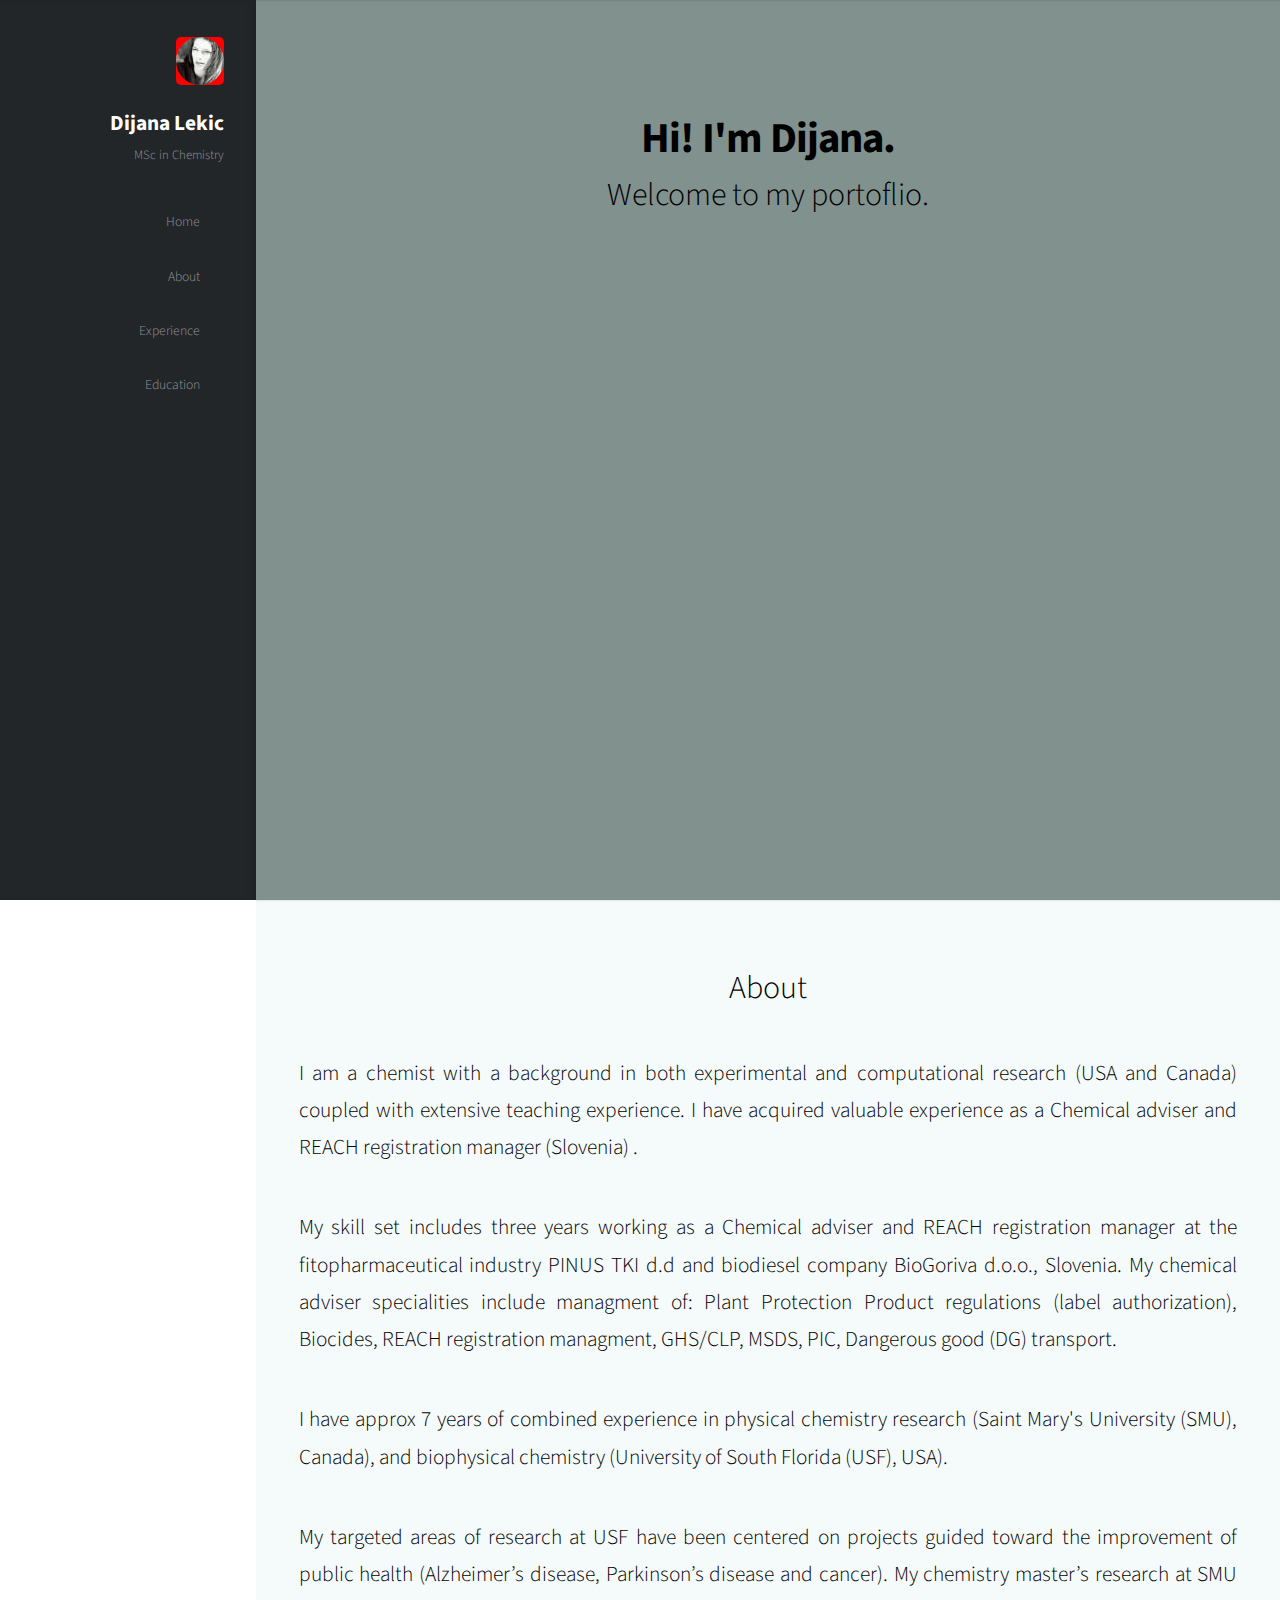
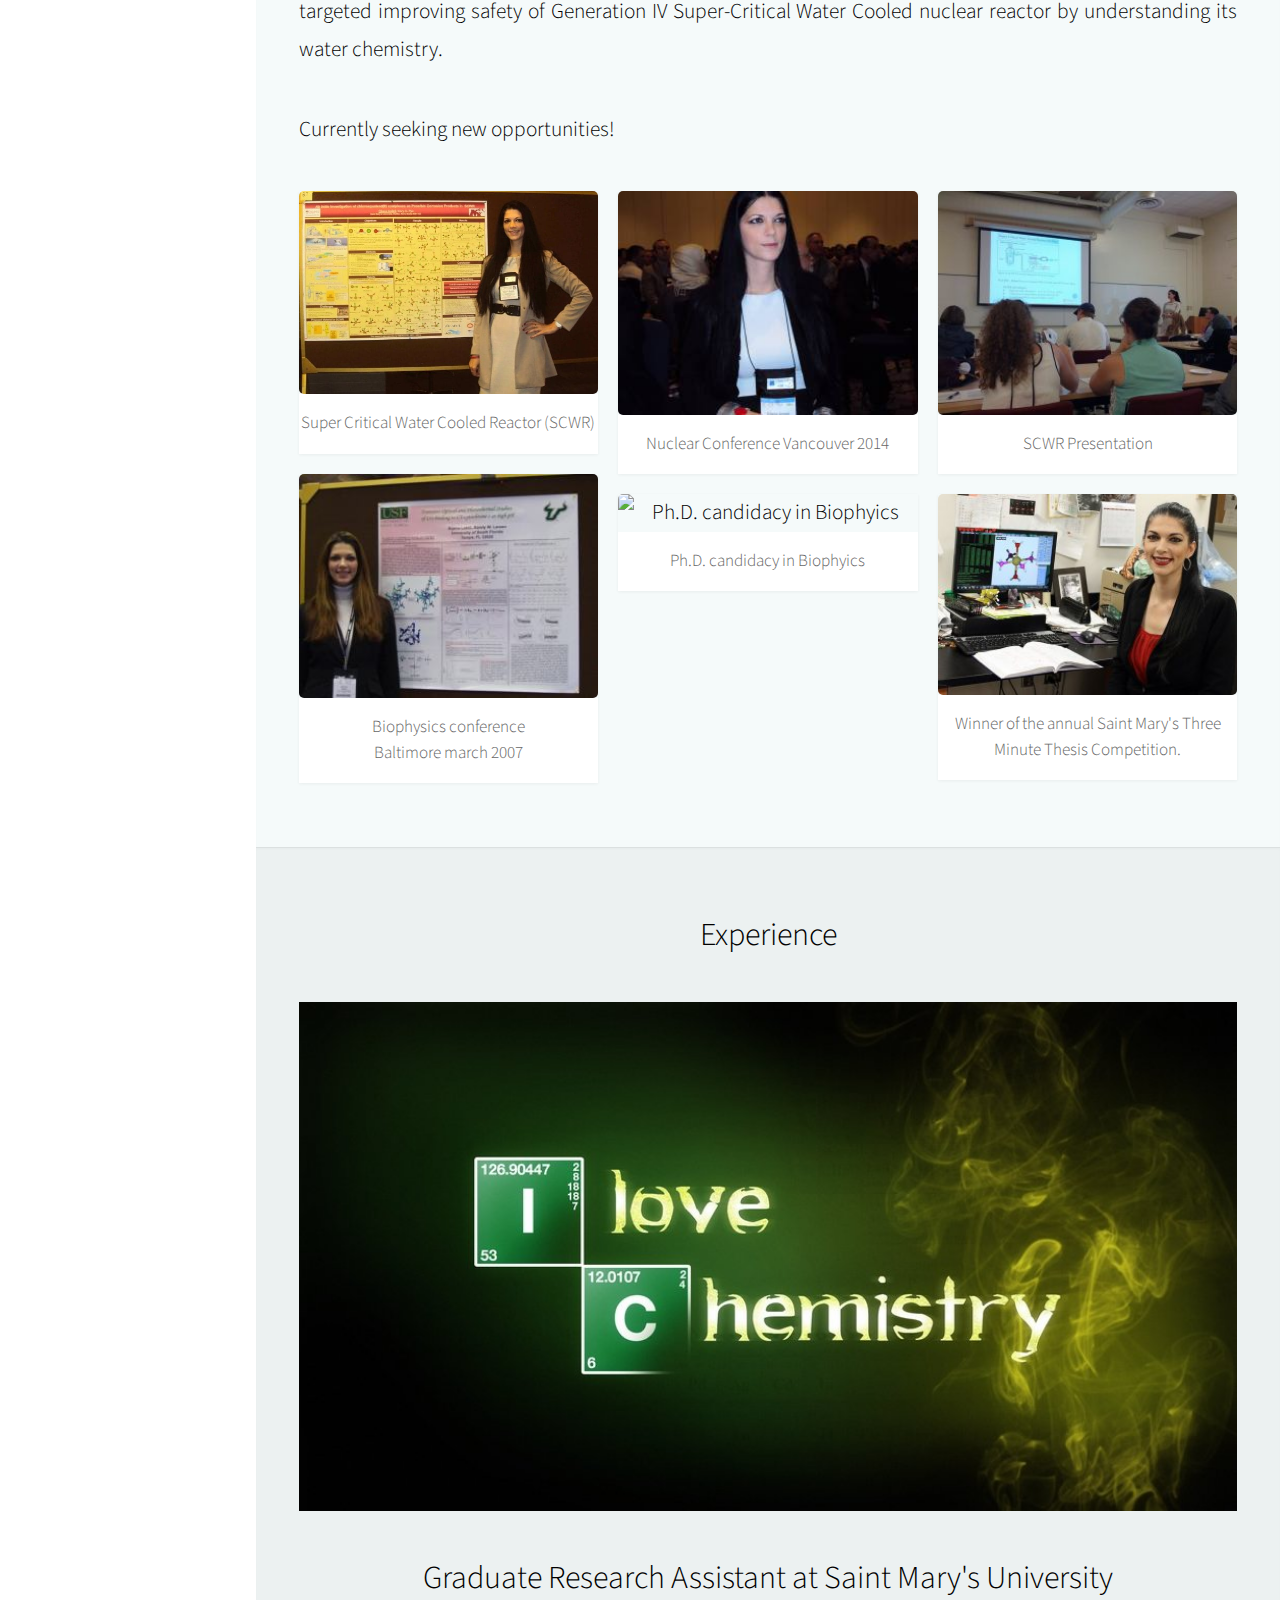
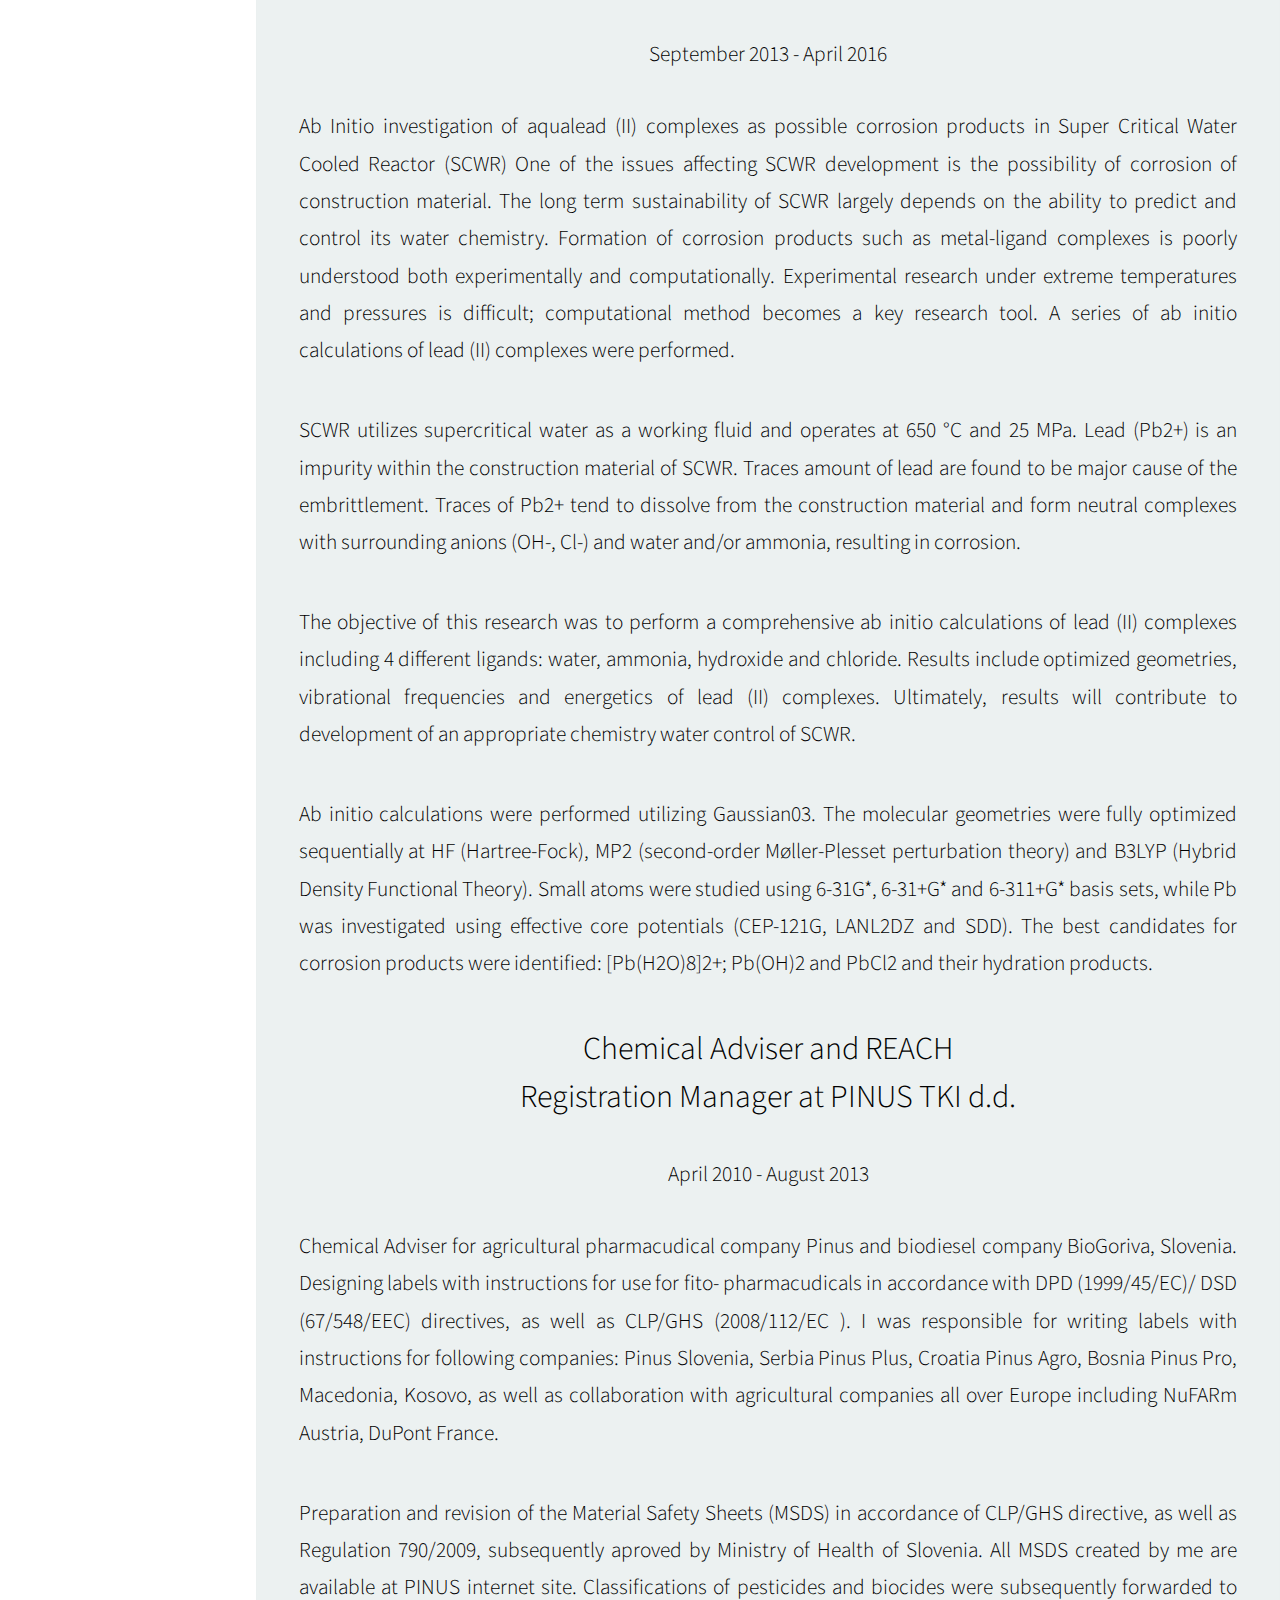
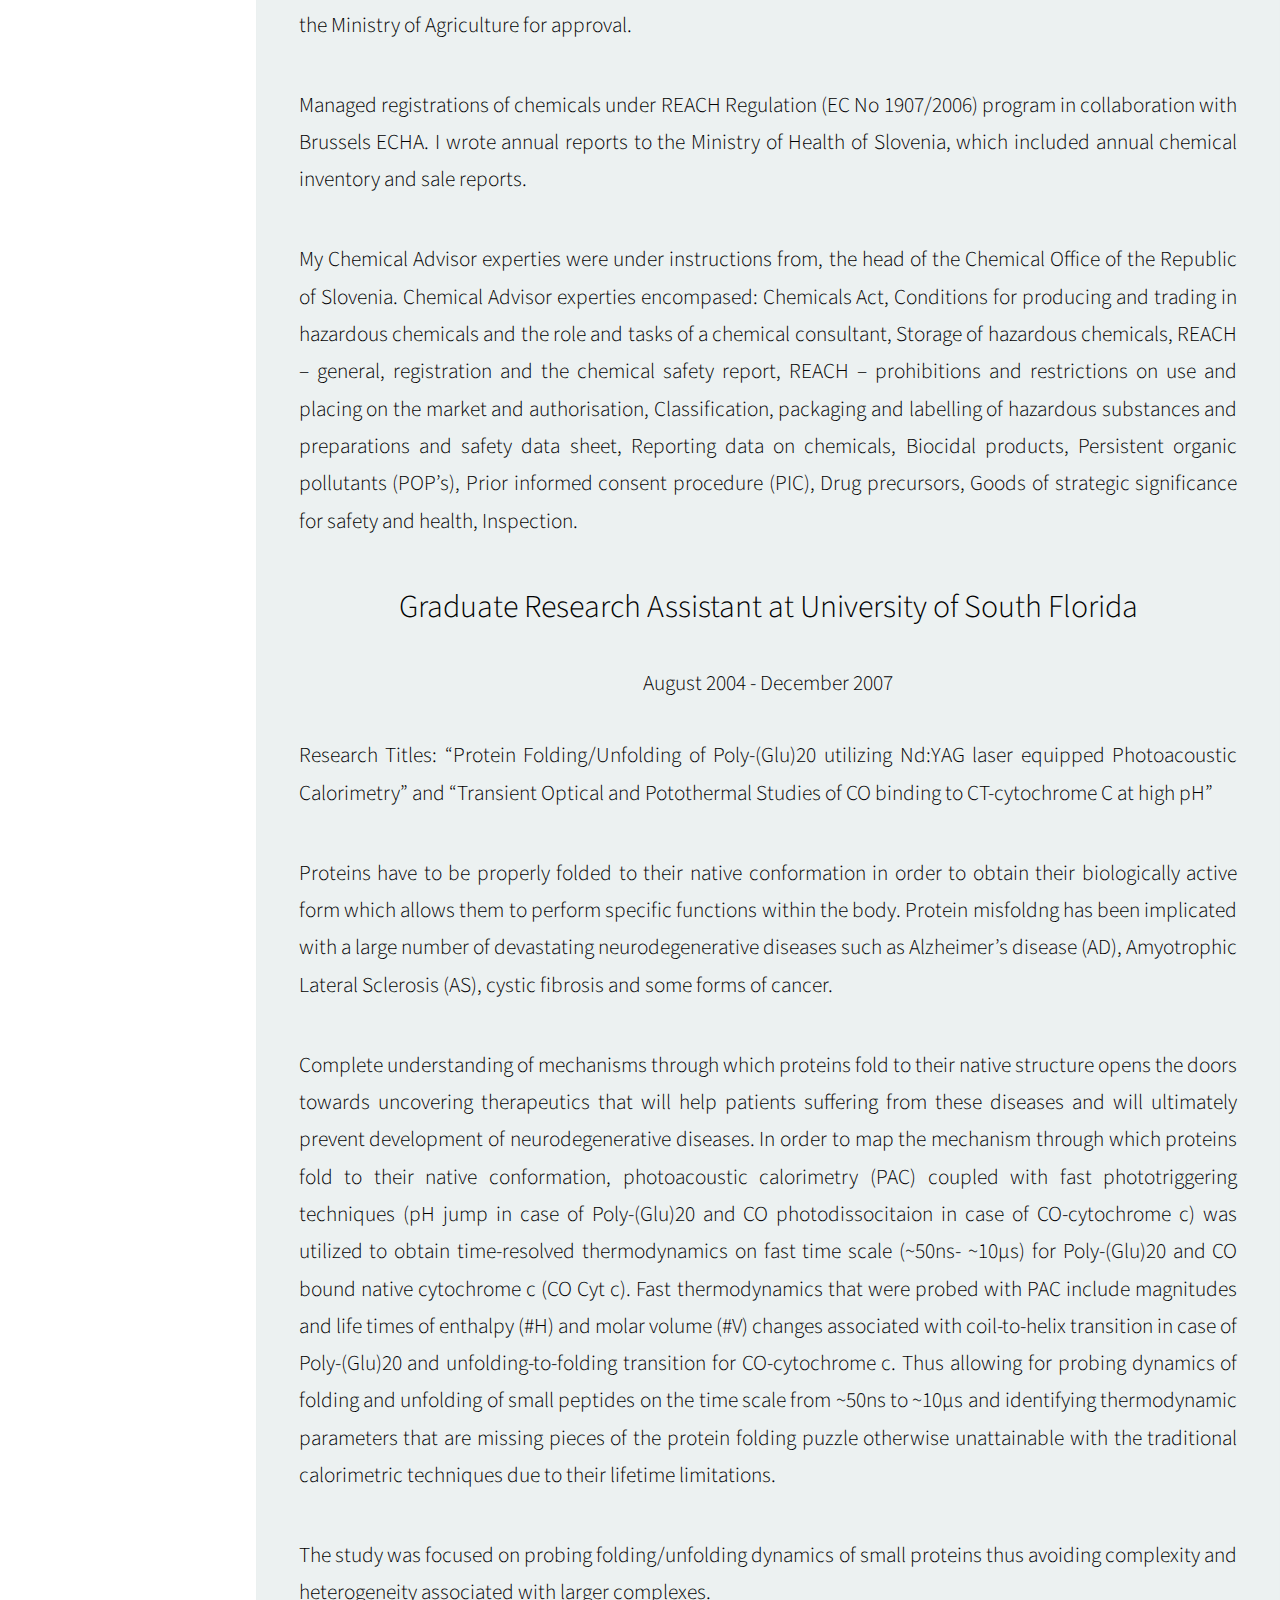
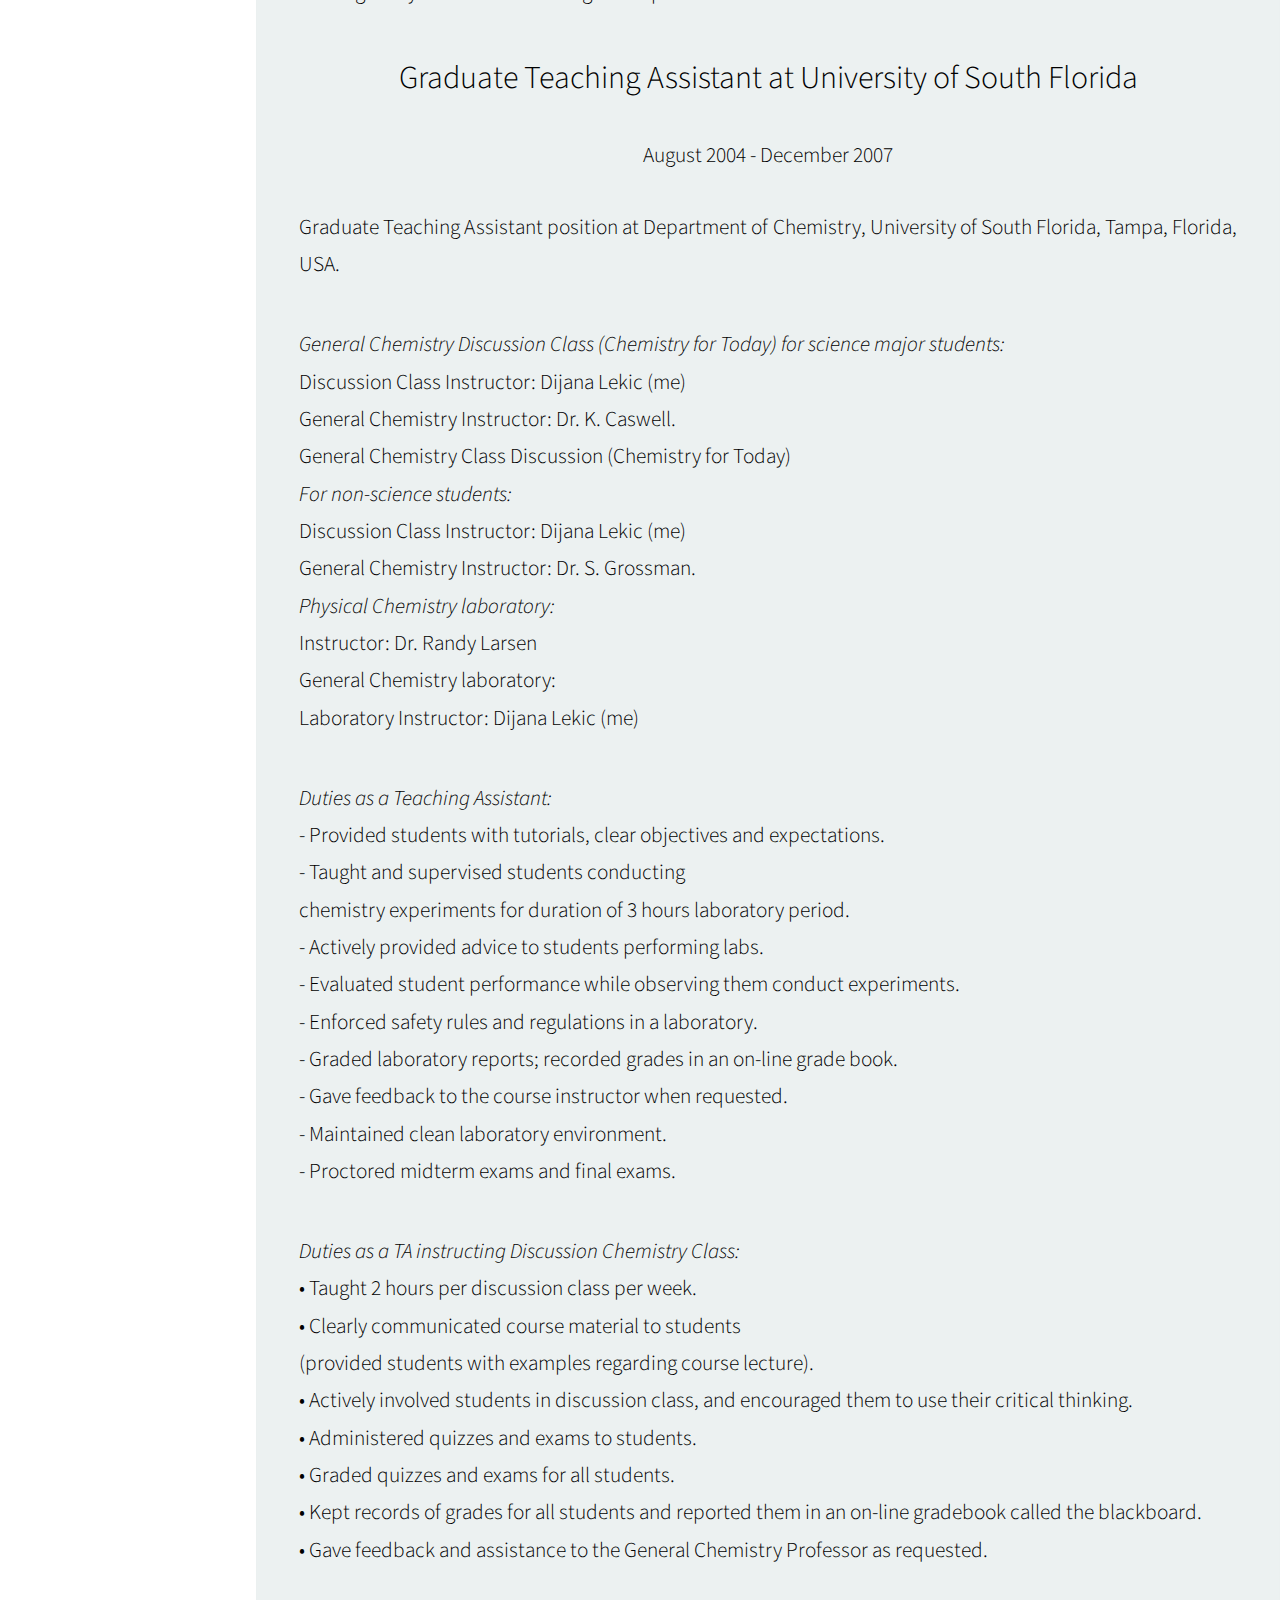
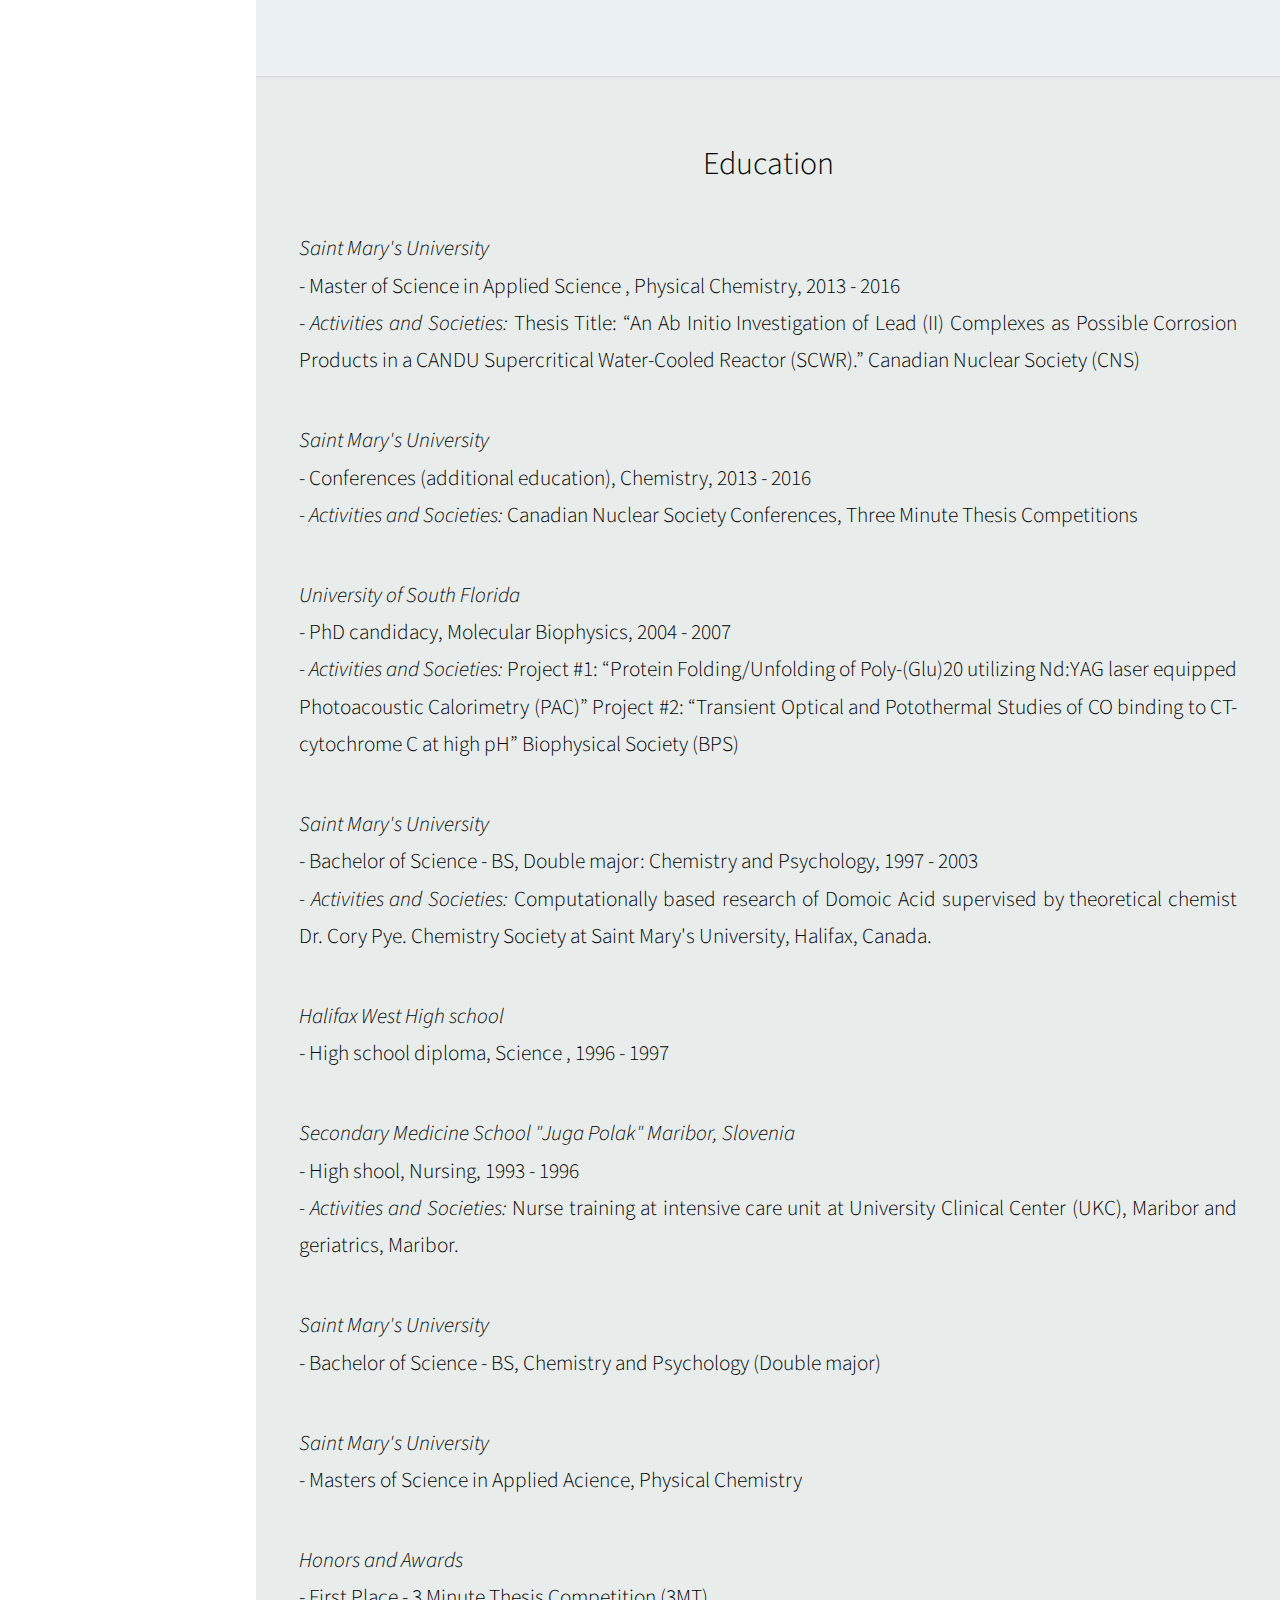
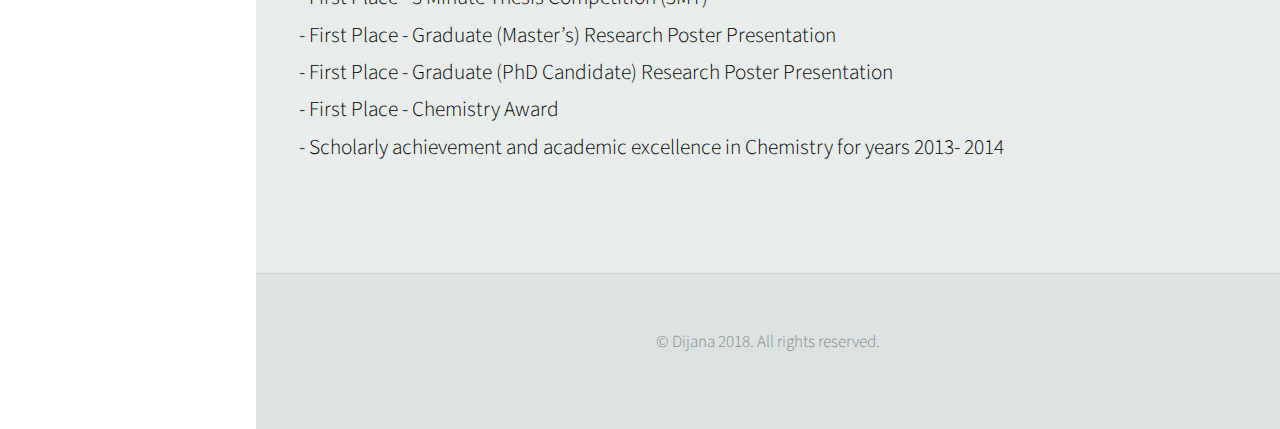
==== index.html @ abf65f3e "Add hreflang" ====
<!DOCTYPE HTML>
<html lang="en">
	<head>
		<title>Dijana</title>
		<meta charset="utf-8" />
		<meta name="description" content="Chemist portoflio">
		<meta name="Dijana Lekic Anzelj, chemist, hemija, Slovenia, Canada, Florida, Saint Mary's University, University of South Florida" content="Chemistry, science">
		<meta name="author" content="Dijana Lekic Anzelj">
		<meta name="viewport" content="width=device-width, initial-scale=1" />
		<link rel="alternate" href="https://dijana.science/" hreflang="en-us" />
		<link rel="icon" href="favicon.png" type="image/x-icon"/>
		<link rel="stylesheet" href="assets/css/main.css"/>
		<script async type="text/javascript">
							document.addEventListener("contextmenu", function(e){
				e.preventDefault();
					}, false);
			</script>
	</head>
	<body>

			<div id="header">

				<div class="top">

						<div id="logo">
							<span class="image avatar48"><img src="images/avatar.jpg" style="border-radius:50%;" alt="Dijana Lekic"/></span>
							<h2 id="title" style="color: #fff; font-weight: bold;">Dijana Lekic</h2>
							<p>MSc in Chemistry</p>
						</div>

						<nav id="nav">
							<ul>
								<li><a href="#home" id="top-link" class="skel-layers-ignoreHref"><span class="icon fa-home">Home</span></a></li>
								<li><a href="#about" id="portfolio-link" class="skel-layers-ignoreHref"><span class="icon fa-th">About</span></a></li>
								<li><a href="#experience" id="experience-link" class="skel-layers-ignoreHref"><span class="icon fa-user">Experience</span></a></li>
								<li><a href="#education" id="education-link" class="skel-layers-ignoreHref"><span class="icon fa-graduation-cap">Education</span></a></li>
							</ul>
						</nav>

				</div>

				<div class="bottom">
						<ul class="icons">
							<li><a target="_blank" href="https://si.linkedin.com/in/dijana-anželj-msc-695a5889" class="icon fa-linkedin"><span class="label">LinkedIn</span></a></li>
							<li><a href="mailto:dijana.anzelj@gmail.com" class="icon fa-envelope"><span class="label">Email</span></a></li>
						</ul>

				</div>

			</div>

		<!-- Main -->
			<div id="main">

				<!-- Intro -->
					<section id="home" class="one dark cover">
						<div class="container">

							<header>
								<h1 class="alt">Hi! I'm Dijana.</h1>
									<h3 class="alt">Welcome to my portoflio.</h3>
							</header>
						</div>
					</section>
				<!-- Portfolio -->
					<section id="about" class="two">
						<div class="container">

							<header>
								<h3 class="alt black">About</h3>
							</header>

								<p class="justified">I am a chemist with a background in both experimental and computational research (USA and Canada) coupled
								 with extensive teaching experience. I have acquired valuable experience as a Chemical adviser and REACH
								 registration manager (Slovenia) .</p>
								 <p class="justified">My skill set includes three years working as a Chemical adviser and REACH registration manager at the fitopharmaceutical
								industry PINUS TKI d.d and biodiesel company BioGoriva d.o.o., Slovenia. My chemical
								 adviser specialities include managment of: Plant Protection Product regulations (label authorization), Biocides,
								 REACH registration managment, GHS/CLP, MSDS, PIC, Dangerous good (DG) transport.
								</p>
								<p class="justified">I have approx 7 years of combined experience in physical chemistry research (Saint Mary's University (SMU),
								 Canada), and biophysical chemistry (University of South Florida (USF), USA). </p>
								 <p class="justified">My targeted areas of research at USF have been centered on projects guided toward the improvement of public
								 health (Alzheimer’s disease, Parkinson’s disease and cancer). My chemistry master’s research at SMU targeted
								 improving safety of Generation IV Super-Critical Water Cooled nuclear reactor by understanding its water
								 chemistry.</p>
								 <p class="justified">Currently seeking new opportunities!</p>

							<div class="row">
								<div class="4u 12u$(mobile)">
									<article class="item">
											<img class="image fit" src="images/pic02.jpg" alt="Super Critical Water Cooled Reactor (SCWR)"/>
										<header>
											<h3>Super Critical Water Cooled Reactor (SCWR)</h3>
										</header>
									</article>
									<article class="item">
										<img class="image fit" src="images/pic03.jpg" alt="Biophysics conference Baltimore march 2007"/>
										<header>
											<h3>Biophysics conference <br> Baltimore march 2007</h3>
										</header>
									</article>
								</div>
								<div class="4u 12u$(mobile)">
									<article class="item">
										<img class="image fit" src="images/pic04.jpg" alt="Nuclear Conference Vancouver 2014"/>
										<header>
											<h3>Nuclear Conference Vancouver 2014</h3>
										</header>
									</article>
									<article class="item">
										<img class="image fit" src="images/pic05.jpg" alt="Ph.D. candidacy in Biophyics"/>
										<header>
											<h3>Ph.D. candidacy in Biophyics</h3>
										</header>
									</article>
								</div>
								<div class="4u$ 12u$(mobile)">
									<article class="item">
										<img class="image fit" src="images/pic06.jpg" alt="SCWR Presentation"/>
										<header>
											<h3>SCWR Presentation</h3>
										</header>
									</article>
									<article class="item">
										<img class="image fit" src="images/pic07.jpg" alt="Winner of the annual Saint Mary's Three Minute Thesis Competition."/>
										<header>
											<h3>Winner of the annual Saint Mary's Three Minute Thesis Competition.</h3>
										</header>
									</article>
								</div>
							</div>

						</div>
					</section>

				<!-- About Me -->
					<section id="experience" class="three">
						<div class="container">

							<header>
								<h3 class="alt black">Experience</h3>
							</header>

							<a href="#" class="image featured"><img src="images/pic08.jpg" alt="Dijana loves chemistry"/></a>

							<h3 class="black">Graduate Research Assistant at Saint Mary's University</h3>
							<br><h4 class="black">September 2013 - April 2016 </h4><br>
							<p class="justified">Ab Initio investigation of aqualead (II) complexes as possible corrosion products in Super Critical Water
								 Cooled Reactor (SCWR)
								 One of the issues affecting SCWR development is the possibility of corrosion of construction material.
								 The long term sustainability of SCWR largely depends on the ability to predict and control its water
								 chemistry. Formation of corrosion products such as metal-ligand complexes is poorly understood both
								 experimentally and computationally. Experimental research under extreme temperatures and pressures is
								 difficult; computational method becomes a key research tool. A series of ab initio calculations of lead (II)
								 complexes were performed.</p>
							 <p class="justified">SCWR utilizes supercritical water as a working fluid and operates at 650 °C and 25 MPa. Lead (Pb2+) is
								 an impurity within the construction material of SCWR. Traces amount of lead are found to be major cause
								 of the embrittlement. Traces of Pb2+ tend to dissolve from the construction material and form neutral
								 complexes with surrounding anions (OH-, Cl-) and water and/or ammonia, resulting in corrosion. </p>
							 <p class="justified">The objective of this research was to perform a comprehensive ab initio calculations of lead (II) complexes
								 including 4 different ligands: water, ammonia, hydroxide and chloride. Results include optimized
								 geometries, vibrational frequencies and energetics of lead (II) complexes. Ultimately, results will contribute
								 to development of an appropriate chemistry water control of SCWR.
							</p>
							 <p class="justified">Ab initio calculations were performed utilizing Gaussian03. The molecular geometries were fully optimized
								 sequentially at HF (Hartree-Fock), MP2 (second-order Møller-Plesset perturbation theory) and B3LYP
								 (Hybrid Density Functional Theory). Small atoms were studied using 6-31G*, 6-31+G* and 6-311+G* basis
								 sets, while Pb was investigated using effective core potentials (CEP-121G, LANL2DZ and SDD).
									The best candidates for corrosion products were identified: [Pb(H2O)8]2+; Pb(OH)2 and PbCl2 and their
								 hydration products.
						 		</p>

							 <h3 class="black">Chemical Adviser and REACH <br>Registration Manager at PINUS TKI d.d.</h3>
 									<br><h4 class="black">April 2010 - August 2013</h4><br>
								<p class="justified">Chemical Adviser for agricultural pharmacudical company Pinus and biodiesel company BioGoriva,
								 Slovenia. Designing labels with instructions for use for fito- pharmacudicals in accordance with DPD (1999/45/EC)/
								 DSD (67/548/EEC) directives, as well as CLP/GHS (2008/112/EC ).
								 I was responsible for writing labels with instructions for following companies: Pinus Slovenia, Serbia Pinus
								 Plus, Croatia Pinus Agro, Bosnia Pinus Pro, Macedonia, Kosovo, as well as collaboration with agricultural
								 companies all over Europe including NuFARm Austria, DuPont France.</p>
								 <p class="justified">Preparation and revision of the Material Safety Sheets (MSDS) in accordance of CLP/GHS directive, as well
								 as Regulation 790/2009, subsequently aproved by Ministry of Health of Slovenia. All MSDS created by me
								 are available at PINUS internet site. Classifications of pesticides and biocides were subsequently forwarded to the Ministry of Agriculture for
								 approval.</p>
								 <p class="justified">Managed registrations of chemicals under REACH Regulation (EC No 1907/2006) program in collaboration
								 with Brussels ECHA. I wrote annual reports to the Ministry of Health of Slovenia, which included annual
								 chemical inventory and sale reports.</p>
								 <p class="justified">My Chemical Advisor experties were under instructions from, the head of the Chemical Office of the
									 Republic of Slovenia.
									 Chemical Advisor experties encompased:
									 Chemicals Act,
									 Conditions for producing and trading in hazardous chemicals and the role and tasks of a chemical consultant,
									 Storage of hazardous chemicals,
									 REACH – general, registration and the chemical safety report, REACH – prohibitions and restrictions on use
									 and placing on the market and authorisation,
									 Classification, packaging and labelling of hazardous substances and preparations and safety data sheet,
									 Reporting data on chemicals,
									 Biocidal products,
									 Persistent organic pollutants (POP’s),
									 Prior informed consent procedure (PIC), Drug precursors, Goods of strategic significance for safety and
									 health, Inspection.</p>

									 <h3 class="black">Graduate Research Assistant at University of South Florida</h3>
									 <br><h4 class="black">August 2004 - December 2007</h4><br>
									 <p class="justified">Research Titles:
										“Protein Folding/Unfolding of Poly-(Glu)20 utilizing Nd:YAG laser equipped Photoacoustic Calorimetry”
										 and
										“Transient Optical and Potothermal Studies of CO binding to CT-cytochrome C at high pH”</p>
									 <p class="justified">Proteins have to be properly folded to their native conformation in order to obtain their biologically
									 active form which allows them to perform specific functions within the body. Protein misfoldng has been
									 implicated with a large number of devastating neurodegenerative diseases such as Alzheimer’s disease (AD),
									 Amyotrophic Lateral Sclerosis (AS), cystic fibrosis and some forms of cancer. </p>
									 <p class="justified">Complete understanding of mechanisms through which proteins fold to their native structure opens the doors
									 towards uncovering therapeutics that will help patients suffering from these diseases and will ultimately
									 prevent development of neurodegenerative diseases. In order to map the mechanism through which proteins
									 fold to their native conformation, photoacoustic calorimetry (PAC) coupled with fast phototriggering
									 techniques (pH jump in case of Poly-(Glu)20 and CO photodissocitaion in case of CO-cytochrome c) was
									 utilized to obtain time-resolved thermodynamics on fast time scale (~50ns- ~10µs) for Poly-(Glu)20 and
									 CO bound native cytochrome c (CO Cyt c). Fast thermodynamics that were probed with PAC include
									 magnitudes and life times of enthalpy (#H) and molar volume (#V) changes associated with coil-to-helix
									 transition in case of Poly-(Glu)20 and unfolding-to-folding transition for CO-cytochrome c. Thus allowing
									 for probing dynamics of folding and unfolding of small peptides on the time scale from ~50ns to ~10µs
									 and identifying thermodynamic parameters that are missing pieces of the protein folding puzzle otherwise
									 unattainable with the traditional calorimetric techniques due to their lifetime limitations.</p>
									 <p class="justified">The study was focused on probing folding/unfolding dynamics of small proteins thus avoiding complexity
 										and heterogeneity associated with larger complexes.</p>

										<h3 class="black">Graduate Teaching Assistant at University of South Florida</h3>
										<br><h4 class="black">August 2004 - December 2007 </h4><br>
										<p class="justified">Graduate Teaching Assistant position at Department of Chemistry, University of South Florida, Tampa,
										 Florida, USA.
										</p>
										<ul class="justified">
											<li class="black"><em>General Chemistry Discussion Class (Chemistry for Today) for science major students:</em></li>
											<li>Discussion Class Instructor: Dijana Lekic (me)</li>
											<li>General Chemistry Instructor: Dr. K. Caswell.</li>
											<li>General Chemistry Class Discussion (Chemistry for Today)</li>
											<li class="black"><em>For non-science students:</em></li>
											<li>Discussion Class Instructor: Dijana Lekic (me)</li>
											<li>General Chemistry Instructor: Dr. S. Grossman.</li>
											<li class="black"><em>Physical Chemistry laboratory:</em></li>
											<li>Instructor: Dr. Randy Larsen</li>
											<li>General Chemistry laboratory:</li>
											<li>Laboratory Instructor: Dijana Lekic (me)</li>
										</ul>
										<ul class="justified">
											<li class="black"><em>Duties as a Teaching Assistant:</em></li>
											<li>- Provided students with tutorials, clear objectives and expectations.</li>
											<li>- Taught and supervised students conducting <br> chemistry experiments for duration of 3 hours laboratory period.</li>
											<li>- Actively provided advice to students performing labs.</li>
											<li>- Evaluated student performance while observing them conduct experiments.</li>
											<li>- Enforced safety rules and regulations in a laboratory.</li>
											<li>- Graded laboratory reports; recorded grades in an on-line grade book.</li>
											<li>- Gave feedback to the course instructor when requested.</li>
											<li>- Maintained clean laboratory environment.</li>
											<li>- Proctored midterm exams and final exams.</li>
										</ul>
										<ul class="justified">
											<li class="black"><em>Duties as a TA instructing Discussion Chemistry Class:</em></li>
											<li>• Taught 2 hours per discussion class per week.</li>
											<li>• Clearly communicated course material to students <br> (provided students with examples regarding course
											 lecture).</li>
											<li>• Actively involved students in discussion class, and encouraged them to use their critical thinking.</li>
											<li>• Administered quizzes and exams to students.</li>
											<li>• Graded quizzes and exams for all students.</li>
											<li>• Kept records of grades for all students and reported them in an on-line gradebook called the blackboard. </li>
											<li>• Gave feedback and assistance to the General Chemistry Professor as requested.</li>
										</ul>
						</div>
					</section>

					<section id="education" class="four">
						<div class="container">
							<header>
								<h3 class="alt black">Education</h3>
							</header>
								<ul class="justified">
									<li class="black"><em>Saint Mary's University</em></li>
									<li>- Master of Science in Applied Science , Physical Chemistry, 2013 - 2016</li>
									<li>- <em>Activities and Societies:</em> Thesis Title: “An Ab Initio Investigation of Lead (II) Complexes as Possible
									Corrosion Products in a CANDU Supercritical Water-Cooled Reactor (SCWR).” Canadian Nuclear Society
									(CNS)</li>
								</ul>
								<ul class="justified">
									<li class="black"><em>Saint Mary's University</em></li>
									<li>- Conferences (additional education), Chemistry, 2013 - 2016</li>
									<li><em>- Activities and Societies:</em> Canadian Nuclear Society Conferences, Three Minute Thesis Competitions</li>
								</ul>
								<ul class="justified">
									<li class="black"><em>University of South Florida</em></li>
									<li>- PhD candidacy, Molecular Biophysics, 2004 - 2007</li>
									<li><em>- Activities and Societies:</em> Project #1: “Protein 		 Folding/Unfolding of Poly-(Glu)20 utilizing Nd:YAG laser
									equipped Photoacoustic Calorimetry (PAC)” Project #2: “Transient Optical and Potothermal Studies of CO
									binding to CT-cytochrome C at high pH” Biophysical Society (BPS)</li>
								</ul>
								<ul class="justified">
									<li class="black"><em>Saint Mary's University</em></li>
									<li>- Bachelor of Science - BS, Double major: Chemistry and Psychology, 1997 - 2003</li>
									<li><em>- Activities and Societies:</em>  Computationally based research of Domoic Acid supervised by theoretical chemist
 									Dr. Cory Pye. Chemistry Society at Saint Mary's University, Halifax, Canada.</li>
								</ul>
								<ul class="justified">
									<li class="black"><em>Halifax West High school</em></li>
									<li>- High school diploma, Science , 1996 - 1997</li>
								</ul>
								<ul class="justified">
									<li class="black"><em>Secondary Medicine School "Juga Polak" Maribor, Slovenia</em></li>
									<li>- High shool, Nursing, 1993 - 1996</li>
									<li><em>- Activities and Societies:</em>  Nurse training at intensive care unit at University Clinical Center (UKC), Maribor and
 									geriatrics, Maribor.</li>
								</ul>
								<ul class="justified">
									<li class="black"><em>Saint Mary's University</em></li>
									<li>- Bachelor of Science - BS, Chemistry and Psychology (Double major)</li>
								</ul>
								<ul class="justified">
									<li class="black"><em>Saint Mary's University</em></li>
									<li>- Masters of Science in Applied Acience, Physical Chemistry</li>
								</ul>
								<ul class="justified">
									<li class="black"><em>Honors and Awards</em></li>
									<li>- First Place - 3 Minute Thesis Competition (3MT)</li>
									<li>- First Place - Graduate (Master’s) Research Poster Presentation</li>
									<li>- First Place - Graduate (PhD Candidate) Research Poster Presentation</li>
									<li>- First Place - Chemistry Award</li>
									<li>- Scholarly achievement and academic excellence in Chemistry for years 2013- 2014</li>
								</ul>
						</div>
					</section>


			</div>

			<div id="footer">

					<ul class="copyright">
						<li>&copy; Dijana 2018. All rights reserved.</li>
					</ul>

			</div>
			<script defer src="assets/js/jquery.min.js"></script>
			<script defer src="assets/js/jquery.scrolly.min.js"></script>
			<script defer src="assets/js/jquery.scrollzer.min.js"></script>
			<script defer src="assets/js/skel.min.js"></script>
			<script defer src="assets/js/util.js"></script>
			<script defer src="assets/js/main.js"></script>
	</body>
</html>
---- assets/css/main.css ----
@import url("font-awesome.min.css");@import url("https://fonts.googleapis.com/css?family=Source+Sans+Pro:300,300italic,400,600");html, body, div, span, applet, object, iframe, h1, h2, h3, h4, h5, h6, p, blockquote, pre, a, abbr, acronym, address, big, cite, code, del, dfn, em, img, ins, kbd, q, s, samp, small, strike, strong, sub, sup, tt, var, b, u, i, center, dl, dt, dd, ol, ul, li, fieldset, form, label, legend, table, caption, tbody, tfoot, thead, tr, th, td, article, aside, canvas, details, embed, figure, figcaption, footer, header, hgroup, menu, nav, output, ruby, section, summary, time, mark, audio, video{margin:0;padding:0;border:0;font-size:100%;font:inherit;vertical-align:baseline;}
article, aside, details, figcaption, figure, footer, header, hgroup, menu, nav, section{display:block;}
body{line-height:1;}
ol, ul{list-style:none;}
blockquote, q{quotes:none;}
blockquote:before, blockquote:after, q:before, q:after{content:'';content:none;}
table{border-collapse:collapse;border-spacing:0;}
body{-webkit-text-size-adjust:none;}
.justified{text-align:justify;}
*, *:before, *:after{-moz-box-sizing:border-box;-webkit-box-sizing:border-box;box-sizing:border-box;}
.container{margin-left:auto;margin-right:auto;color:black;}
.container.\31 25\25{width:100%;max-width:1750px;min-width:1400px;}
.container.\37 5\25{width:1050px;}
.container.\35 0\25{width:700px;}
.container.\32 5\25{width:350px;}
.container{width:1400px;}
@media screen and (min-width:961px) and (max-width:1880px){.container.\31 25\25{width:100%;max-width:1500px;min-width:1200px;}
.container.\37 5\25{width:900px;}
.container.\35 0\25{width:600px;}
.container.\32 5\25{width:300px;}
.container{width:1200px;}
}
@media screen and (min-width:961px) and (max-width:1620px){.container.\31 25\25{width:100%;max-width:1200px;min-width:960px;}
.container.\37 5\25{width:720px;}
.container.\35 0\25{width:480px;}
.container.\32 5\25{width:240px;}
.container{width:960px;}
}
@media screen and (min-width:961px) and (max-width:1320px){.container.\31 25\25{width:100%;max-width:125%;min-width:100%;}
.container.\37 5\25{width:75%;}
.container.\35 0\25{width:50%;}
.container.\32 5\25{width:25%;}
.container{width:100%;}
}
@media screen and (max-width:960px){.container.\31 25\25{width:100%;max-width:125%;min-width:100%;}
.container.\37 5\25{width:75%;}
.container.\35 0\25{width:50%;}
.container.\32 5\25{width:25%;}
.container{width:100%;}
}
@media screen and (max-width:736px){.container.\31 25\25{width:100%;max-width:125%;min-width:100%;}
.container.\37 5\25{width:75%;}
.container.\35 0\25{width:50%;}
.container.\32 5\25{width:25%;}
.container{width:100% !important;}
}
.row{border-bottom:solid 1px transparent;-moz-box-sizing:border-box;-webkit-box-sizing:border-box;box-sizing:border-box;}
.row > *{float:left;-moz-box-sizing:border-box;-webkit-box-sizing:border-box;box-sizing:border-box;}
.row:after, .row:before{content:'';display:block;clear:both;height:0;}
.row.uniform > * >:first-child{margin-top:0;}
.row.uniform > * >:last-child{margin-bottom:0;}
.row.\30 \25 > *{padding:0px 0 0 0px;}
.row.\30 \25{margin:0px 0 -1px 0px;}
.row.uniform.\30 \25 > *{padding:0px 0 0 0px;}
.row.uniform.\30 \25{margin:0px 0 -1px 0px;}
.row > *{padding:40px 0 0 40px;}
.row{margin:-40px 0 -1px -40px;}
.row.uniform > *{padding:40px 0 0 40px;}
.row.uniform{margin:-40px 0 -1px -40px;}
.row.\32 00\25 > *{padding:80px 0 0 80px;}
.row.\32 00\25{margin:-80px 0 -1px -80px;}
.row.uniform.\32 00\25 > *{padding:80px 0 0 80px;}
.row.uniform.\32 00\25{margin:-80px 0 -1px -80px;}
.row.\31 50\25 > *{padding:60px 0 0 60px;}
.row.\31 50\25{margin:-60px 0 -1px -60px;}
.row.uniform.\31 50\25 > *{padding:60px 0 0 60px;}
.row.uniform.\31 50\25{margin:-60px 0 -1px -60px;}
.row.\35 0\25 > *{padding:20px 0 0 20px;}
.row.\35 0\25{margin:-20px 0 -1px -20px;}
.row.uniform.\35 0\25 > *{padding:20px 0 0 20px;}
.row.uniform.\35 0\25{margin:-20px 0 -1px -20px;}
.row.\32 5\25 > *{padding:10px 0 0 10px;}
.row.\32 5\25{margin:-10px 0 -1px -10px;}
.row.uniform.\32 5\25 > *{padding:10px 0 0 10px;}
.row.uniform.\32 5\25{margin:-10px 0 -1px -10px;}
.\31 2u, .\31 2u\24{width:100%;clear:none;margin-left:0;}
.\31 1u, .\31 1u\24{width:91.6666666667%;clear:none;margin-left:0;}
.\31 0u, .\31 0u\24{width:83.3333333333%;clear:none;margin-left:0;}
.\39 u, .\39 u\24{width:75%;clear:none;margin-left:0;}
.\38 u, .\38 u\24{width:66.6666666667%;clear:none;margin-left:0;}
.\37 u, .\37 u\24{width:58.3333333333%;clear:none;margin-left:0;}
.\36 u, .\36 u\24{width:50%;clear:none;margin-left:0;}
.\35 u, .\35 u\24{width:41.6666666667%;clear:none;margin-left:0;}
.\34 u, .\34 u\24{width:33.3333333333%;clear:none;margin-left:0;}
.\33 u, .\33 u\24{width:25%;clear:none;margin-left:0;}
.\32 u, .\32 u\24{width:16.6666666667%;clear:none;margin-left:0;}
.\31 u, .\31 u\24{width:8.3333333333%;clear:none;margin-left:0;}
.\31 2u\24 + *,
.\31 1u\24 + *,
.\31 0u\24 + *,
.\39 u\24 + *,
.\38 u\24 + *,
.\37 u\24 + *,
.\36 u\24 + *,
.\35 u\24 + *,
.\34 u\24 + *,
.\33 u\24 + *,
.\32 u\24 + *,
.\31 u\24 + *{clear:left;}
.\-11u{margin-left:91.66667%;}
.\-10u{margin-left:83.33333%;}
.\-9u{margin-left:75%;}
.\-8u{margin-left:66.66667%;}
.\-7u{margin-left:58.33333%;}
.\-6u{margin-left:50%;}
.\-5u{margin-left:41.66667%;}
.\-4u{margin-left:33.33333%;}
.\-3u{margin-left:25%;}
.\-2u{margin-left:16.66667%;}
.\-1u{margin-left:8.33333%;}
@media screen and (min-width:961px) and (max-width:1880px){.row > *{padding:40px 0 0 40px;}
.row{margin:-40px 0 -1px -40px;}
.row.uniform > *{padding:40px 0 0 40px;}
.row.uniform{margin:-40px 0 -1px -40px;}
.row.\32 00\25 > *{padding:80px 0 0 80px;}
.row.\32 00\25{margin:-80px 0 -1px -80px;}
.row.uniform.\32 00\25 > *{padding:80px 0 0 80px;}
.row.uniform.\32 00\25{margin:-80px 0 -1px -80px;}
.row.\31 50\25 > *{padding:60px 0 0 60px;}
.row.\31 50\25{margin:-60px 0 -1px -60px;}
.row.uniform.\31 50\25 > *{padding:60px 0 0 60px;}
.row.uniform.\31 50\25{margin:-60px 0 -1px -60px;}
.row.\35 0\25 > *{padding:20px 0 0 20px;}
.row.\35 0\25{margin:-20px 0 -1px -20px;}
.row.uniform.\35 0\25 > *{padding:20px 0 0 20px;}
.row.uniform.\35 0\25{margin:-20px 0 -1px -20px;}
.row.\32 5\25 > *{padding:10px 0 0 10px;}
.row.\32 5\25{margin:-10px 0 -1px -10px;}
.row.uniform.\32 5\25 > *{padding:10px 0 0 10px;}
.row.uniform.\32 5\25{margin:-10px 0 -1px -10px;}
.\31 2u\28wide\29, .\31 2u\24\28wide\29{width:100%;clear:none;margin-left:0;}
.\31 1u\28wide\29, .\31 1u\24\28wide\29{width:91.6666666667%;clear:none;margin-left:0;}
.\31 0u\28wide\29, .\31 0u\24\28wide\29{width:83.3333333333%;clear:none;margin-left:0;}
.\39 u\28wide\29, .\39 u\24\28wide\29{width:75%;clear:none;margin-left:0;}
.\38 u\28wide\29, .\38 u\24\28wide\29{width:66.6666666667%;clear:none;margin-left:0;}
.\37 u\28wide\29, .\37 u\24\28wide\29{width:58.3333333333%;clear:none;margin-left:0;}
.\36 u\28wide\29, .\36 u\24\28wide\29{width:50%;clear:none;margin-left:0;}
.\35 u\28wide\29, .\35 u\24\28wide\29{width:41.6666666667%;clear:none;margin-left:0;}
.\34 u\28wide\29, .\34 u\24\28wide\29{width:33.3333333333%;clear:none;margin-left:0;}
.\33 u\28wide\29, .\33 u\24\28wide\29{width:25%;clear:none;margin-left:0;}
.\32 u\28wide\29, .\32 u\24\28wide\29{width:16.6666666667%;clear:none;margin-left:0;}
.\31 u\28wide\29, .\31 u\24\28wide\29{width:8.3333333333%;clear:none;margin-left:0;}
.\31 2u\24\28wide\29 + *,
.\31 1u\24\28wide\29 + *,
.\31 0u\24\28wide\29 + *,
.\39 u\24\28wide\29 + *,
.\38 u\24\28wide\29 + *,
.\37 u\24\28wide\29 + *,
.\36 u\24\28wide\29 + *,
.\35 u\24\28wide\29 + *,
.\34 u\24\28wide\29 + *,
.\33 u\24\28wide\29 + *,
.\32 u\24\28wide\29 + *,
.\31 u\24\28wide\29 + *{clear:left;}
.\-11u\28wide\29{margin-left:91.66667%;}
.\-10u\28wide\29{margin-left:83.33333%;}
.\-9u\28wide\29{margin-left:75%;}
.\-8u\28wide\29{margin-left:66.66667%;}
.\-7u\28wide\29{margin-left:58.33333%;}
.\-6u\28wide\29{margin-left:50%;}
.\-5u\28wide\29{margin-left:41.66667%;}
.\-4u\28wide\29{margin-left:33.33333%;}
.\-3u\28wide\29{margin-left:25%;}
.\-2u\28wide\29{margin-left:16.66667%;}
.\-1u\28wide\29{margin-left:8.33333%;}
}
@media screen and (min-width:961px) and (max-width:1620px){.row > *{padding:40px 0 0 40px;}
.row{margin:-40px 0 -1px -40px;}
.row.uniform > *{padding:40px 0 0 40px;}
.row.uniform{margin:-40px 0 -1px -40px;}
.row.\32 00\25 > *{padding:80px 0 0 80px;}
.row.\32 00\25{margin:-80px 0 -1px -80px;}
.row.uniform.\32 00\25 > *{padding:80px 0 0 80px;}
.row.uniform.\32 00\25{margin:-80px 0 -1px -80px;}
.row.\31 50\25 > *{padding:60px 0 0 60px;}
.row.\31 50\25{margin:-60px 0 -1px -60px;}
.row.uniform.\31 50\25 > *{padding:60px 0 0 60px;}
.row.uniform.\31 50\25{margin:-60px 0 -1px -60px;}
.row.\35 0\25 > *{padding:20px 0 0 20px;}
.row.\35 0\25{margin:-20px 0 -1px -20px;}
.row.uniform.\35 0\25 > *{padding:20px 0 0 20px;}
.row.uniform.\35 0\25{margin:-20px 0 -1px -20px;}
.row.\32 5\25 > *{padding:10px 0 0 10px;}
.row.\32 5\25{margin:-10px 0 -1px -10px;}
.row.uniform.\32 5\25 > *{padding:10px 0 0 10px;}
.row.uniform.\32 5\25{margin:-10px 0 -1px -10px;}
.\31 2u\28normal\29, .\31 2u\24\28normal\29{width:100%;clear:none;margin-left:0;}
.\31 1u\28normal\29, .\31 1u\24\28normal\29{width:91.6666666667%;clear:none;margin-left:0;}
.\31 0u\28normal\29, .\31 0u\24\28normal\29{width:83.3333333333%;clear:none;margin-left:0;}
.\39 u\28normal\29, .\39 u\24\28normal\29{width:75%;clear:none;margin-left:0;}
.\38 u\28normal\29, .\38 u\24\28normal\29{width:66.6666666667%;clear:none;margin-left:0;}
.\37 u\28normal\29, .\37 u\24\28normal\29{width:58.3333333333%;clear:none;margin-left:0;}
.\36 u\28normal\29, .\36 u\24\28normal\29{width:50%;clear:none;margin-left:0;}
.\35 u\28normal\29, .\35 u\24\28normal\29{width:41.6666666667%;clear:none;margin-left:0;}
.\34 u\28normal\29, .\34 u\24\28normal\29{width:33.3333333333%;clear:none;margin-left:0;}
.\33 u\28normal\29, .\33 u\24\28normal\29{width:25%;clear:none;margin-left:0;}
.\32 u\28normal\29, .\32 u\24\28normal\29{width:16.6666666667%;clear:none;margin-left:0;}
.\31 u\28normal\29, .\31 u\24\28normal\29{width:8.3333333333%;clear:none;margin-left:0;}
.\31 2u\24\28normal\29 + *,
.\31 1u\24\28normal\29 + *,
.\31 0u\24\28normal\29 + *,
.\39 u\24\28normal\29 + *,
.\38 u\24\28normal\29 + *,
.\37 u\24\28normal\29 + *,
.\36 u\24\28normal\29 + *,
.\35 u\24\28normal\29 + *,
.\34 u\24\28normal\29 + *,
.\33 u\24\28normal\29 + *,
.\32 u\24\28normal\29 + *,
.\31 u\24\28normal\29 + *{clear:left;}
.\-11u\28normal\29{margin-left:91.66667%;}
.\-10u\28normal\29{margin-left:83.33333%;}
.\-9u\28normal\29{margin-left:75%;}
.\-8u\28normal\29{margin-left:66.66667%;}
.\-7u\28normal\29{margin-left:58.33333%;}
.\-6u\28normal\29{margin-left:50%;}
.\-5u\28normal\29{margin-left:41.66667%;}
.\-4u\28normal\29{margin-left:33.33333%;}
.\-3u\28normal\29{margin-left:25%;}
.\-2u\28normal\29{margin-left:16.66667%;}
.\-1u\28normal\29{margin-left:8.33333%;}
}
@media screen and (min-width:961px) and (max-width:1320px){.row > *{padding:20px 0 0 20px;}
.row{margin:-20px 0 -1px -20px;}
.row.uniform > *{padding:20px 0 0 20px;}
.row.uniform{margin:-20px 0 -1px -20px;}
.row.\32 00\25 > *{padding:40px 0 0 40px;}
.row.\32 00\25{margin:-40px 0 -1px -40px;}
.row.uniform.\32 00\25 > *{padding:40px 0 0 40px;}
.row.uniform.\32 00\25{margin:-40px 0 -1px -40px;}
.row.\31 50\25 > *{padding:30px 0 0 30px;}
.row.\31 50\25{margin:-30px 0 -1px -30px;}
.row.uniform.\31 50\25 > *{padding:30px 0 0 30px;}
.row.uniform.\31 50\25{margin:-30px 0 -1px -30px;}
.row.\35 0\25 > *{padding:10px 0 0 10px;}
.row.\35 0\25{margin:-10px 0 -1px -10px;}
.row.uniform.\35 0\25 > *{padding:10px 0 0 10px;}
.row.uniform.\35 0\25{margin:-10px 0 -1px -10px;}
.row.\32 5\25 > *{padding:5px 0 0 5px;}
.row.\32 5\25{margin:-5px 0 -1px -5px;}
.row.uniform.\32 5\25 > *{padding:5px 0 0 5px;}
.row.uniform.\32 5\25{margin:-5px 0 -1px -5px;}
.\31 2u\28narrow\29, .\31 2u\24\28narrow\29{width:100%;clear:none;margin-left:0;}
.\31 1u\28narrow\29, .\31 1u\24\28narrow\29{width:91.6666666667%;clear:none;margin-left:0;}
.\31 0u\28narrow\29, .\31 0u\24\28narrow\29{width:83.3333333333%;clear:none;margin-left:0;}
.\39 u\28narrow\29, .\39 u\24\28narrow\29{width:75%;clear:none;margin-left:0;}
.\38 u\28narrow\29, .\38 u\24\28narrow\29{width:66.6666666667%;clear:none;margin-left:0;}
.\37 u\28narrow\29, .\37 u\24\28narrow\29{width:58.3333333333%;clear:none;margin-left:0;}
.\36 u\28narrow\29, .\36 u\24\28narrow\29{width:50%;clear:none;margin-left:0;}
.\35 u\28narrow\29, .\35 u\24\28narrow\29{width:41.6666666667%;clear:none;margin-left:0;}
.\34 u\28narrow\29, .\34 u\24\28narrow\29{width:33.3333333333%;clear:none;margin-left:0;}
.\33 u\28narrow\29, .\33 u\24\28narrow\29{width:25%;clear:none;margin-left:0;}
.\32 u\28narrow\29, .\32 u\24\28narrow\29{width:16.6666666667%;clear:none;margin-left:0;}
.\31 u\28narrow\29, .\31 u\24\28narrow\29{width:8.3333333333%;clear:none;margin-left:0;}
.\31 2u\24\28narrow\29 + *,
.\31 1u\24\28narrow\29 + *,
.\31 0u\24\28narrow\29 + *,
.\39 u\24\28narrow\29 + *,
.\38 u\24\28narrow\29 + *,
.\37 u\24\28narrow\29 + *,
.\36 u\24\28narrow\29 + *,
.\35 u\24\28narrow\29 + *,
.\34 u\24\28narrow\29 + *,
.\33 u\24\28narrow\29 + *,
.\32 u\24\28narrow\29 + *,
.\31 u\24\28narrow\29 + *{clear:left;}
.\-11u\28narrow\29{margin-left:91.66667%;}
.\-10u\28narrow\29{margin-left:83.33333%;}
.\-9u\28narrow\29{margin-left:75%;}
.\-8u\28narrow\29{margin-left:66.66667%;}
.\-7u\28narrow\29{margin-left:58.33333%;}
.\-6u\28narrow\29{margin-left:50%;}
.\-5u\28narrow\29{margin-left:41.66667%;}
.\-4u\28narrow\29{margin-left:33.33333%;}
.\-3u\28narrow\29{margin-left:25%;}
.\-2u\28narrow\29{margin-left:16.66667%;}
.\-1u\28narrow\29{margin-left:8.33333%;}
}
@media screen and (max-width:960px){.row > *{padding:20px 0 0 20px;}
.row{margin:-20px 0 -1px -20px;}
.row.uniform > *{padding:20px 0 0 20px;}
.row.uniform{margin:-20px 0 -1px -20px;}
.row.\32 00\25 > *{padding:40px 0 0 40px;}
.row.\32 00\25{margin:-40px 0 -1px -40px;}
.row.uniform.\32 00\25 > *{padding:40px 0 0 40px;}
.row.uniform.\32 00\25{margin:-40px 0 -1px -40px;}
.row.\31 50\25 > *{padding:30px 0 0 30px;}
.row.\31 50\25{margin:-30px 0 -1px -30px;}
.row.uniform.\31 50\25 > *{padding:30px 0 0 30px;}
.row.uniform.\31 50\25{margin:-30px 0 -1px -30px;}
.row.\35 0\25 > *{padding:10px 0 0 10px;}
.row.\35 0\25{margin:-10px 0 -1px -10px;}
.row.uniform.\35 0\25 > *{padding:10px 0 0 10px;}
.row.uniform.\35 0\25{margin:-10px 0 -1px -10px;}
.row.\32 5\25 > *{padding:5px 0 0 5px;}
.row.\32 5\25{margin:-5px 0 -1px -5px;}
.row.uniform.\32 5\25 > *{padding:5px 0 0 5px;}
.row.uniform.\32 5\25{margin:-5px 0 -1px -5px;}
.\31 2u\28narrower\29, .\31 2u\24\28narrower\29{width:100%;clear:none;margin-left:0;}
.\31 1u\28narrower\29, .\31 1u\24\28narrower\29{width:91.6666666667%;clear:none;margin-left:0;}
.\31 0u\28narrower\29, .\31 0u\24\28narrower\29{width:83.3333333333%;clear:none;margin-left:0;}
.\39 u\28narrower\29, .\39 u\24\28narrower\29{width:75%;clear:none;margin-left:0;}
.\38 u\28narrower\29, .\38 u\24\28narrower\29{width:66.6666666667%;clear:none;margin-left:0;}
.\37 u\28narrower\29, .\37 u\24\28narrower\29{width:58.3333333333%;clear:none;margin-left:0;}
.\36 u\28narrower\29, .\36 u\24\28narrower\29{width:50%;clear:none;margin-left:0;}
.\35 u\28narrower\29, .\35 u\24\28narrower\29{width:41.6666666667%;clear:none;margin-left:0;}
.\34 u\28narrower\29, .\34 u\24\28narrower\29{width:33.3333333333%;clear:none;margin-left:0;}
.\33 u\28narrower\29, .\33 u\24\28narrower\29{width:25%;clear:none;margin-left:0;}
.\32 u\28narrower\29, .\32 u\24\28narrower\29{width:16.6666666667%;clear:none;margin-left:0;}
.\31 u\28narrower\29, .\31 u\24\28narrower\29{width:8.3333333333%;clear:none;margin-left:0;}
.\31 2u\24\28narrower\29 + *,
.\31 1u\24\28narrower\29 + *,
.\31 0u\24\28narrower\29 + *,
.\39 u\24\28narrower\29 + *,
.\38 u\24\28narrower\29 + *,
.\37 u\24\28narrower\29 + *,
.\36 u\24\28narrower\29 + *,
.\35 u\24\28narrower\29 + *,
.\34 u\24\28narrower\29 + *,
.\33 u\24\28narrower\29 + *,
.\32 u\24\28narrower\29 + *,
.\31 u\24\28narrower\29 + *{clear:left;}
.\-11u\28narrower\29{margin-left:91.66667%;}
.\-10u\28narrower\29{margin-left:83.33333%;}
.\-9u\28narrower\29{margin-left:75%;}
.\-8u\28narrower\29{margin-left:66.66667%;}
.\-7u\28narrower\29{margin-left:58.33333%;}
.\-6u\28narrower\29{margin-left:50%;}
.\-5u\28narrower\29{margin-left:41.66667%;}
.\-4u\28narrower\29{margin-left:33.33333%;}
.\-3u\28narrower\29{margin-left:25%;}
.\-2u\28narrower\29{margin-left:16.66667%;}
.\-1u\28narrower\29{margin-left:8.33333%;}
}
@media screen and (max-width:736px){.row > *{padding:20px 0 0 20px;}
.row{margin:-20px 0 -1px -20px;}
.row.uniform > *{padding:20px 0 0 20px;}
.row.uniform{margin:-20px 0 -1px -20px;}
.row.\32 00\25 > *{padding:40px 0 0 40px;}
.row.\32 00\25{margin:-40px 0 -1px -40px;}
.row.uniform.\32 00\25 > *{padding:40px 0 0 40px;}
.row.uniform.\32 00\25{margin:-40px 0 -1px -40px;}
.row.\31 50\25 > *{padding:30px 0 0 30px;}
.row.\31 50\25{margin:-30px 0 -1px -30px;}
.row.uniform.\31 50\25 > *{padding:30px 0 0 30px;}
.row.uniform.\31 50\25{margin:-30px 0 -1px -30px;}
.row.\35 0\25 > *{padding:10px 0 0 10px;}
.row.\35 0\25{margin:-10px 0 -1px -10px;}
.row.uniform.\35 0\25 > *{padding:10px 0 0 10px;}
.row.uniform.\35 0\25{margin:-10px 0 -1px -10px;}
.row.\32 5\25 > *{padding:5px 0 0 5px;}
.row.\32 5\25{margin:-5px 0 -1px -5px;}
.row.uniform.\32 5\25 > *{padding:5px 0 0 5px;}
.row.uniform.\32 5\25{margin:-5px 0 -1px -5px;}
.\31 2u\28mobile\29, .\31 2u\24\28mobile\29{width:100%;clear:none;margin-left:0;}
.\31 1u\28mobile\29, .\31 1u\24\28mobile\29{width:91.6666666667%;clear:none;margin-left:0;}
.\31 0u\28mobile\29, .\31 0u\24\28mobile\29{width:83.3333333333%;clear:none;margin-left:0;}
.\39 u\28mobile\29, .\39 u\24\28mobile\29{width:75%;clear:none;margin-left:0;}
.\38 u\28mobile\29, .\38 u\24\28mobile\29{width:66.6666666667%;clear:none;margin-left:0;}
.\37 u\28mobile\29, .\37 u\24\28mobile\29{width:58.3333333333%;clear:none;margin-left:0;}
.\36 u\28mobile\29, .\36 u\24\28mobile\29{width:50%;clear:none;margin-left:0;}
.\35 u\28mobile\29, .\35 u\24\28mobile\29{width:41.6666666667%;clear:none;margin-left:0;}
.\34 u\28mobile\29, .\34 u\24\28mobile\29{width:33.3333333333%;clear:none;margin-left:0;}
.\33 u\28mobile\29, .\33 u\24\28mobile\29{width:25%;clear:none;margin-left:0;}
.\32 u\28mobile\29, .\32 u\24\28mobile\29{width:16.6666666667%;clear:none;margin-left:0;}
.\31 u\28mobile\29, .\31 u\24\28mobile\29{width:8.3333333333%;clear:none;margin-left:0;}
.\31 2u\24\28mobile\29 + *,
.\31 1u\24\28mobile\29 + *,
.\31 0u\24\28mobile\29 + *,
.\39 u\24\28mobile\29 + *,
.\38 u\24\28mobile\29 + *,
.\37 u\24\28mobile\29 + *,
.\36 u\24\28mobile\29 + *,
.\35 u\24\28mobile\29 + *,
.\34 u\24\28mobile\29 + *,
.\33 u\24\28mobile\29 + *,
.\32 u\24\28mobile\29 + *,
.\31 u\24\28mobile\29 + *{clear:left;}
.\-11u\28mobile\29{margin-left:91.66667%;}
.\-10u\28mobile\29{margin-left:83.33333%;}
.\-9u\28mobile\29{margin-left:75%;}
.\-8u\28mobile\29{margin-left:66.66667%;}
.\-7u\28mobile\29{margin-left:58.33333%;}
.\-6u\28mobile\29{margin-left:50%;}
.\-5u\28mobile\29{margin-left:41.66667%;}
.\-4u\28mobile\29{margin-left:33.33333%;}
.\-3u\28mobile\29{margin-left:25%;}
.\-2u\28mobile\29{margin-left:16.66667%;}
.\-1u\28mobile\29{margin-left:8.33333%;}
}
body{background:#fff;font-family:'Source Sans Pro', sans-serif;font-size:19pt;font-weight:300;line-height:1.75em;color:#888;}
body.is-loading *{-moz-transition:none !important;-webkit-transition:none !important;-ms-transition:none !important;transition:none !important;-moz-animation:none !important;-webkit-animation:none !important;-ms-animation:none !important;animation:none !important;}
input, textarea, select{font-family:'Source Sans Pro', sans-serif;font-size:19pt;font-weight:300;line-height:1.75em;color:#888;}
h1, h2, h3, h4, h5, h6{font-weight:300;color:#666;line-height:1.5em;}
h1 a, h2 a, h3 a, h4 a, h5 a, h6 a{color:inherit;text-decoration:none;}
h1 a strong, h2 a strong, h3 a strong, h4 a strong, h5 a strong, h6 a strong{color:#333;}
h1{font-size:2em;letter-spacing:-1px;font-weight:bold;}
.black{color:#000;}
h1.alt{color:#000;}
h1.alt strong{color:#666;}
h3{font-size:1.5em;}
header{margin:0 0 2em 0;}
header > p{margin:1em 0 0 0;}
footer{margin:2em 0 0 0;}
strong, b{font-weight:300;color:#666;}
em, i{font-style:italic;}
a{text-decoration:none;color:inherit;border-bottom:dotted 1px rgba(128, 128, 128, 0.5);-moz-transition:color 0.35s ease-in-out, border-bottom-color 0.35s ease-in-out;-webkit-transition:color 0.35s ease-in-out, border-bottom-color 0.35s ease-in-out;-ms-transition:color 0.35s ease-in-out, border-bottom-color 0.35s ease-in-out;transition:color 0.35s ease-in-out, border-bottom-color 0.35s ease-in-out;outline:0;}
a:hover{color:#E27689;border-bottom-color:rgba(255, 255, 255, 0);}
sub{position:relative;top:0.5em;font-size:0.8em;}
sup{position:relative;top:-0.5em;font-size:0.8em;}
hr{border:0;border-top:solid 1px #ddd;}
blockquote{border-left:solid 0.5em #ddd;padding:1em 0 1em 2em;font-style:italic;}
p, ul, ol, dl, table{margin-bottom:2em;}
br.clear{clear:both;}
section, article{margin-bottom:3em;}
section >:last-child,
section > .container, section:last-child, article >:last-child,
article > .container, article:last-child{margin-bottom:0;}
.row > section, .row > article{margin-bottom:0;}
.image{display:inline-block;border:0;border-radius:5px;}
.image img{display:block;width:100%;}
.image.avatar48{width:48px;height:48px;background:#f00;}
.image.avatar48 img{width:48px;height:48px;}
.image.fit{display:block;width:100%;}
.image.featured{display:block;width:100%;margin:0 0 2em 0;}
.image.left{float:left;margin:0 2em 2em 0;}
.image.centered{display:block;margin:0 0 2em 0;}
.image.centered img{margin:0 auto;width:auto;}
ul.default{list-style:disc;padding-left:1em;}
ul.default li{padding-left:0.5em;}
ul.icons{cursor:default;}
ul.icons li{display:inline-block;}
ul.icons a{display:inline-block;width:2em;height:2em;line-height:2em;text-align:center;border:0;}
ol.default{list-style:decimal;padding-left:1.25em;}
ol.default li{padding-left:0.25em;}
form label{display:block;text-align:left;margin-bottom:0.5em;}
form input[type="text"],
form input[type="email"],
form input[type="password"],
form select,
form textarea{position:relative;-webkit-appearance:none;display:block;border:0;outline:0;background:#fff;background:rgba(255, 255, 255, 0.75);width:100%;border-radius:0.35em;padding:0.75em 1em 0.75em 1em;box-shadow:inset 0 0.1em 0.1em 0 rgba(0, 0, 0, 0.05);border:solid 1px rgba(0, 0, 0, 0.15);-moz-transition:all 0.35s ease-in-out;-webkit-transition:all 0.35s ease-in-out;-ms-transition:all 0.35s ease-in-out;transition:all 0.35s ease-in-out;}
form input[type="text"]:focus,
form input[type="email"]:focus,
form input[type="password"]:focus,
form select:focus,
form textarea:focus{box-shadow:0 0 2px 1px #8ebebc;background:#fff;}
form input[type="text"],
form input[type="email"],
form input[type="password"],
form select{line-height:1.25em;}
form textarea{min-height:14em;}
form .formerize-placeholder{color:#555 !important;}
form::-webkit-input-placeholder{color:#555 !important;}
form:-moz-placeholder{color:#555 !important;}
form::-moz-placeholder{color:#555 !important;}
form:-ms-input-placeholder{color:#555 !important;}
form::-moz-focus-inner{border:0;}
table{width:100%;}
table.default{width:100%;text-align:left;}
table.default tbody tr:nth-child(2n+2){background:#f4f4f4;}
table.default td{padding:0.5em 1em 0.5em 1em;}
table.default th{text-align:left;padding:0.5em 1em 0.5em 1em;color:#fff;background:#222729 url("images/overlay.png");}
table.default thead{background:#444;color:#fff;}
table.default tfoot{background:#eee;}
input[type="button"],
input[type="submit"],
input[type="reset"],
button,
.button{position:relative;display:inline-block;border-radius:0.35em;color:#fff !important;text-decoration:none;padding:0.75em 2.5em 0.75em 2.5em;background-color:#8ebebc;border:0;cursor:pointer;background-image:-moz-linear-gradient(top, rgba(0, 0, 0, 0), rgba(0, 0, 0, 0.15)), url("images/overlay.png");background-image:-webkit-linear-gradient(top, rgba(0, 0, 0, 0), rgba(0, 0, 0, 0.15)), url("images/overlay.png");background-image:-ms-linear-gradient(top, rgba(0, 0, 0, 0), rgba(0, 0, 0, 0.15)), url("images/overlay.png");background-image:linear-gradient(top, rgba(0, 0, 0, 0), rgba(0, 0, 0, 0.15)), url("images/overlay.png");-moz-transition:background-color 0.35s ease-in-out;-webkit-transition:background-color 0.35s ease-in-out;-ms-transition:background-color 0.35s ease-in-out;transition:background-color 0.35s ease-in-out;}
input[type="button"]:hover,
input[type="submit"]:hover,
input[type="reset"]:hover,
button:hover,
.button:hover{background-color:#9ececc;}
input[type="button"]:active,
input[type="submit"]:active,
input[type="reset"]:active,
button:active,
.button:active{background-color:#7eaeac;}
.item{box-shadow:0 0.05em 0.15em 0 rgba(0, 0, 0, 0.05);margin-bottom:40px;}
.item header{background:#fff;margin:0;padding:1em 0 1em 0;font-size:0.8em;}
.item header h3{font-size:1em;}
.icon{text-decoration:none;}
.icon:before{display:inline-block;font-family:FontAwesome;font-size:1.25em;text-decoration:none;font-style:normal;font-weight:normal;line-height:1;-webkit-font-smoothing:antialiased;-moz-osx-font-smoothing:grayscale;}
.icon > .label{display:none;}
#header{display:-moz-flex;display:-webkit-flex;display:-ms-flex;display:flex;-moz-flex-direction:column;-webkit-flex-direction:column;-ms-flex-direction:column;flex-direction:column;-moz-justify-content:space-between;-webkit-justify-content:space-between;-ms-justify-content:space-between;justify-content:space-between;background:#222629 url("images/overlay.png");box-shadow:inset -0.25em 0 0.25em 0 rgba(0, 0, 0, 0.1);color:#fff;height:100%;left:0;overflow-y:auto;position:fixed;text-align:right;top:0;width:375px;}
#header .top{-moz-flex-grow:1;-webkit-flex-grow:1;-ms-flex-grow:1;flex-grow:1;}
#header .bottom{-moz-flex-shrink:0;-webkit-flex-shrink:0;-ms-flex-shrink:0;flex-shrink:0;padding:1.5em 0 0.75em 0;}
#header .bottom >:last-child{margin-bottom:0;}
#header .icons{font-size:0.8em;text-align:center;}
#header .icons a{color:#41484c;-moz-transition:color 0.35s ease-in-out;-webkit-transition:color 0.35s ease-in-out;-ms-transition:color 0.35s ease-in-out;transition:color 0.35s ease-in-out;}
#header .icons a:hover{color:#fff;}
#logo{position:relative;margin:1.75em 1.5em 1.5em 1.5em;min-height:48px;cursor:default;}
#logo h1{position:relative;color:#fff;font-weight:600;font-size:1em;line-height:1em;}
#logo p{position:relative;display:block;font-size:0.6em;color:rgba(255, 255, 255, 0.5);line-height:1.25em;margin:0.5em 0 0 0;}
#logo .image{position:absolute;left:0;top:0;}
#nav ul{margin-bottom:0;}
#nav ul li a{display:block;padding:0.5em 1.5em 0.5em 1.5em;color:rgba(255, 255, 255, 0.5);text-decoration:none;outline:0;border:0;-moz-transition:none;-webkit-transition:none;-ms-transition:none;transition:none;}
#nav ul li a span{position:relative;display:block;font-size:0.8em;}
#nav ul li a span:before{position:absolute;left:0;color:#41484c;text-align:center;width:1.25em;line-height:1.75em;}
#nav ul li a.active{background:rgba(0, 0, 0, 0.15);box-shadow:inset 0 0 0.25em 0 rgba(0, 0, 0, 0.125);color:#fff;}
#nav ul li a.active span:before{color:#e27689;}
#footer{margin-left:375px;text-align:center;background-color:#dce3e2;padding:3em 0 4em 0;box-shadow:inset 0 1px 0 0 rgba(0, 0, 0, 0.05), inset 0 0.1em 0.1em 0 rgba(0, 0, 0, 0.025);font-size:0.8em;}
#footer .copyright{cursor:default;margin:0;}
#footer .copyright li{display:inline-block;line-height:1em;border-left:solid 1px rgba(128, 128, 128, 0.35);padding:0 0 0 0.5em;margin:0 0 0 0.5em;}
#footer .copyright li:first-child{border-left:0;padding-left:0;margin-left:0;}
#main{margin-left:375px;}
#main > section{margin:0;overflow:hidden;padding:4em 0;box-shadow:inset 0 1px 0 0 rgba(0, 0, 0, 0.05), inset 0 0.1em 0.1em 0 rgba(0, 0, 0, 0.025);text-align:center;background-image:url("images/overlay.png");}
#main > section.dark{color:#ddd;color:rgba(255, 255, 255, 0.75);}
#main > section.dark h2, #main > section.dark h3, #main > section.dark h4, #main > section.dark h5, #main > section.dark h6{color:inherit;}
#main > section.dark strong{color:#fff;border-color:inherit;}
#main > section.dark a{color:#fff;border-color:inherit;}
#main > section.dark a:hover{border-bottom-color:rgba(255, 255, 255, 0);}
#main > section.cover{padding:6em 0;background-size:cover;background-position:center center;}
#main > section.one{background-color:#81918E;background-image:url("../../images/banner.gif");height:100vh;}
#main > section.two{background-color:#f5fafa;}
#main > section.three{background-color:#ecf1f1;}
#main > section.four{background-color:#e8edec;}
@media screen and (min-width:961px) and (max-width:1880px){body, input, textarea, select{font-size:17pt;}
#header{width:300px;}
#footer{margin-left:300px;}
#main{margin-left:300px;}
}
@media screen and (min-width:961px) and (max-width:1620px){#main > section{padding:3em 0;}
#main section.cover{padding:5em 0;}
}
@media screen and (min-width:961px) and (max-width:1320px){body, input, textarea, select{font-size:16pt;}
.container{padding:0 2em 0 2em;}
ul.icons li a{width:1.75em;}
.item{margin-bottom:20px;}
#header{width:20%;}
#logo .image{position:relative;margin:0 0 0.5em 0;}
#nav ul li a{font-size:0.8em;padding-top:0.5em;padding-bottom:0.5em;}
#nav ul li a span{padding-right:2.25em;}
#nav ul li a span:before{left:100%;margin-left:-1.25em;line-height:2.25em;}
#footer{margin-left:20%;}
#main{margin-left:20%;}
}
#headerToggle{display:none;}
@media screen and (max-width:960px){html, body{overflow-x:hidden;}
body, input, textarea, select{font-size:16pt;}
header br{display:none;}
.container{padding:0 2em 0 2em;}
.item{margin-bottom:15px;}
ul.icons a{width:1.75em;font-size:1.25em;}
#header{-moz-backface-visibility:hidden;-webkit-backface-visibility:hidden;-ms-backface-visibility:hidden;backface-visibility:hidden;-moz-transform:translateX(-275px);-webkit-transform:translateX(-275px);-ms-transform:translateX(-275px);transform:translateX(-275px);-moz-transition:-moz-transform 0.5s ease;-webkit-transition:-webkit-transform 0.5s ease;-ms-transition:-ms-transform 0.5s ease;transition:transform 0.5s ease;-webkit-overflow-scrolling:touch;display:block;height:100%;left:0;overflow-y:auto;position:fixed;top:0;width:275px;z-index:10002;width:275px;background:#222729 url("images/overlay.png");box-shadow:inset -0.25em 0 0.25em 0 rgba(0, 0, 0, 0.125);}
#header .top{position:relative;}
#header .bottom{border-top:solid 1px rgba(255, 255, 255, 0.05);box-shadow:0 -1px 0 0 rgba(0, 0, 0, 0.15);padding-top:2em;margin-top:2em;position:relative;}
#logo{margin:1.5em 1.25em 1.25em 1.25em;}
#nav ul li a{padding:0.5em 1.25em 0.5em 1.25em;}
#headerToggle{-moz-backface-visibility:hidden;-webkit-backface-visibility:hidden;-ms-backface-visibility:hidden;backface-visibility:hidden;-moz-transition:-moz-transform 0.5s ease;-webkit-transition:-webkit-transform 0.5s ease;-ms-transition:-ms-transform 0.5s ease;transition:transform 0.5s ease;display:block;height:2.25em;left:0;position:fixed;top:0;width:3.25em;z-index:10001;}
#headerToggle .toggle{position:absolute;left:0;top:0;width:100%;height:100%;outline:0;border:0;}
#headerToggle .toggle:before{font-family:FontAwesome;text-decoration:none;font-style:normal;font-weight:normal;-webkit-font-smoothing:antialiased;-moz-osx-font-smoothing:grayscale;content:'\f0c9';color:#fff;font-size:18px;line-height:2.25em;background:rgba(128, 136, 144, 0.5);border-radius:0.35em;text-align:center;position:absolute;left:0.5em;top:0.5em;display:block;width:3.25em;height:2.25em;line-height:2.25em;}
body.header-visible #main{-moz-transform:translateX(275px);-webkit-transform:translateX(275px);-ms-transform:translateX(275px);transform:translateX(275px);}
body.header-visible #headerToggle{-moz-transform:translateX(275px);-webkit-transform:translateX(275px);-ms-transform:translateX(275px);transform:translateX(275px);}
body.header-visible #header{-moz-transform:translateX(0);-webkit-transform:translateX(0);-ms-transform:translateX(0);transform:translateX(0);}
#footer{margin-left:0;}
#main{-moz-backface-visibility:hidden;-webkit-backface-visibility:hidden;-ms-backface-visibility:hidden;backface-visibility:hidden;-moz-transition:-moz-transform 0.5s ease;-webkit-transition:-webkit-transform 0.5s ease;-ms-transition:-ms-transform 0.5s ease;transition:transform 0.5s ease;padding-bottom:1px;margin-left:0;}
#main > section{padding:3em 0;}
#main section.cover{padding:4em 0;}
}
@media screen and (max-width:736px){body, input, textarea, select{font-size:14pt;}
h2{font-size:1.5em;letter-spacing:0;font-weight:300;}
.container{padding:0 15px 0 15px;}
ul.icons a{width:2em;font-size:1.25em;}
#main > section{padding:2em 0;}
#main section.cover{padding:4em 0em;}
#main section.cover header{padding:0 1em;}
#footer .copyright li{display:block;line-height:1.25em;border:0;padding:0;margin:1em 0 0 0;}
#footer .copyright li:first-child{margin-top:0;}
}
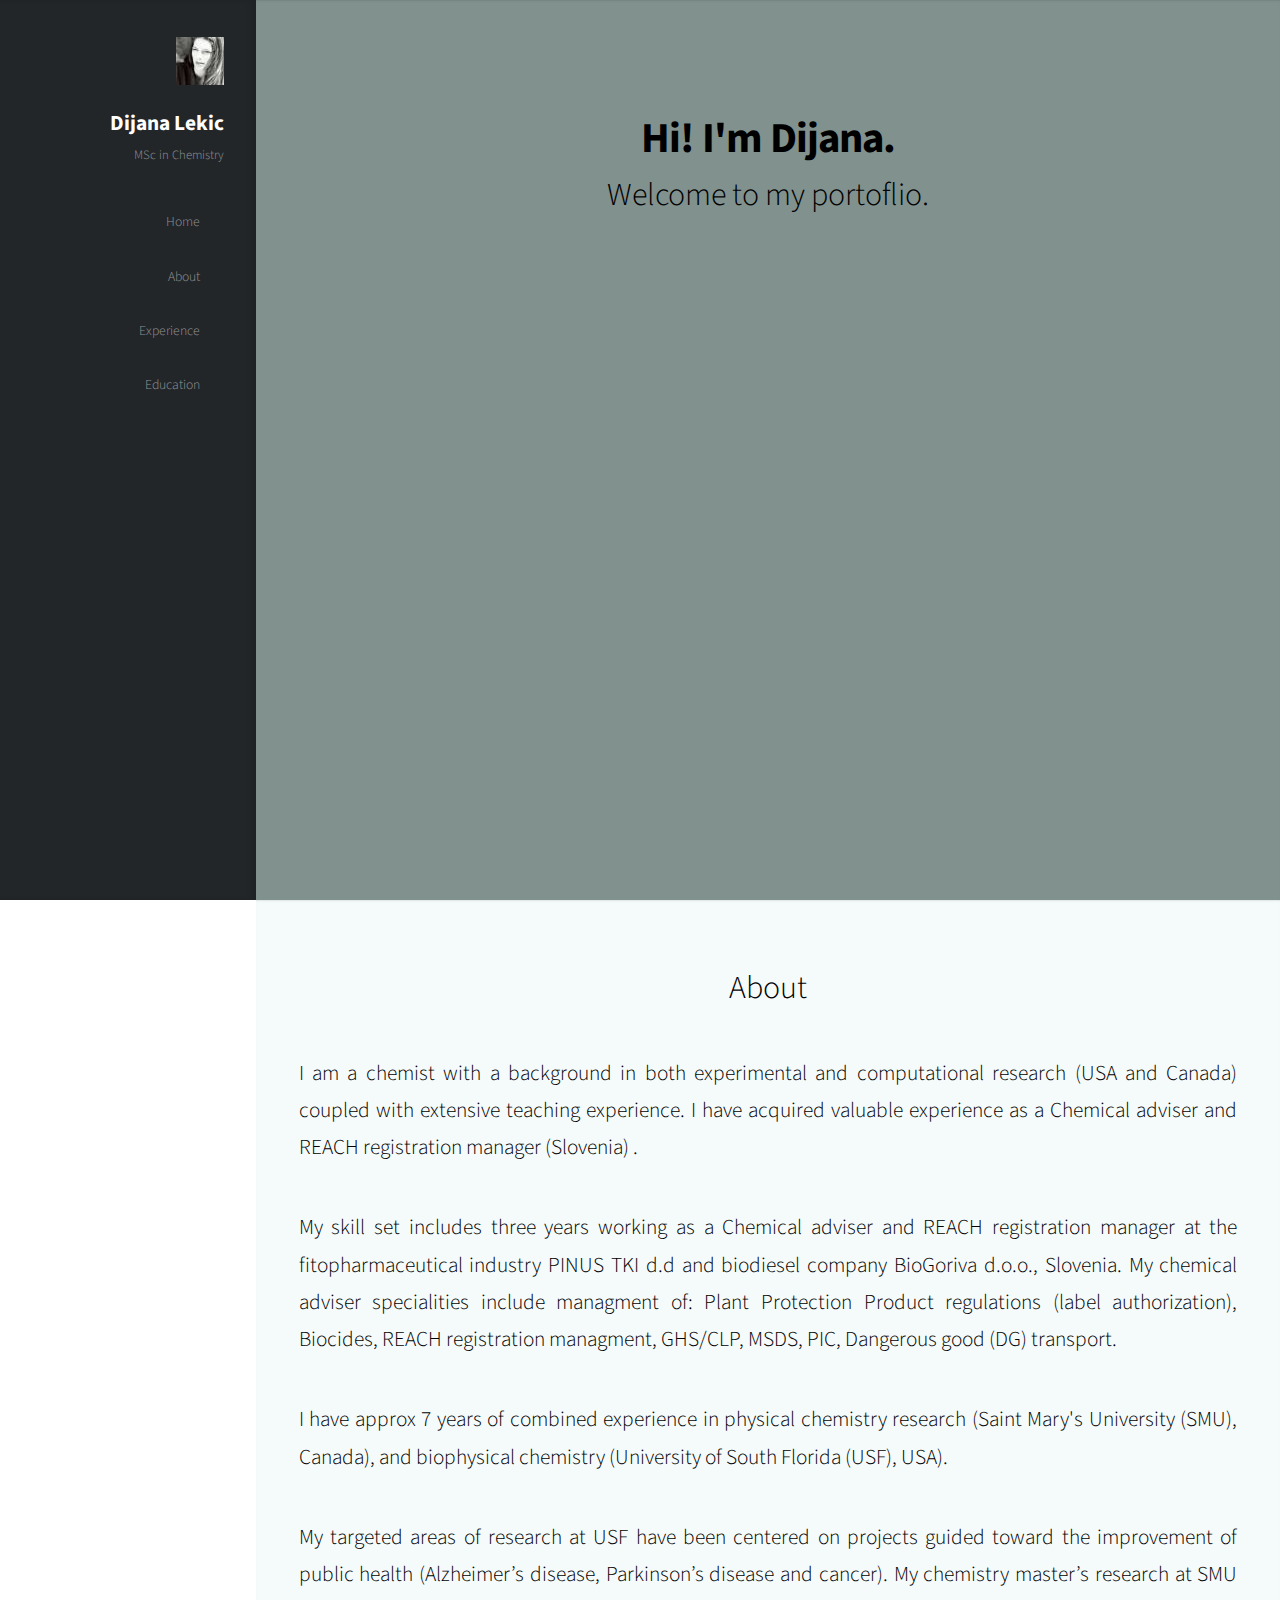
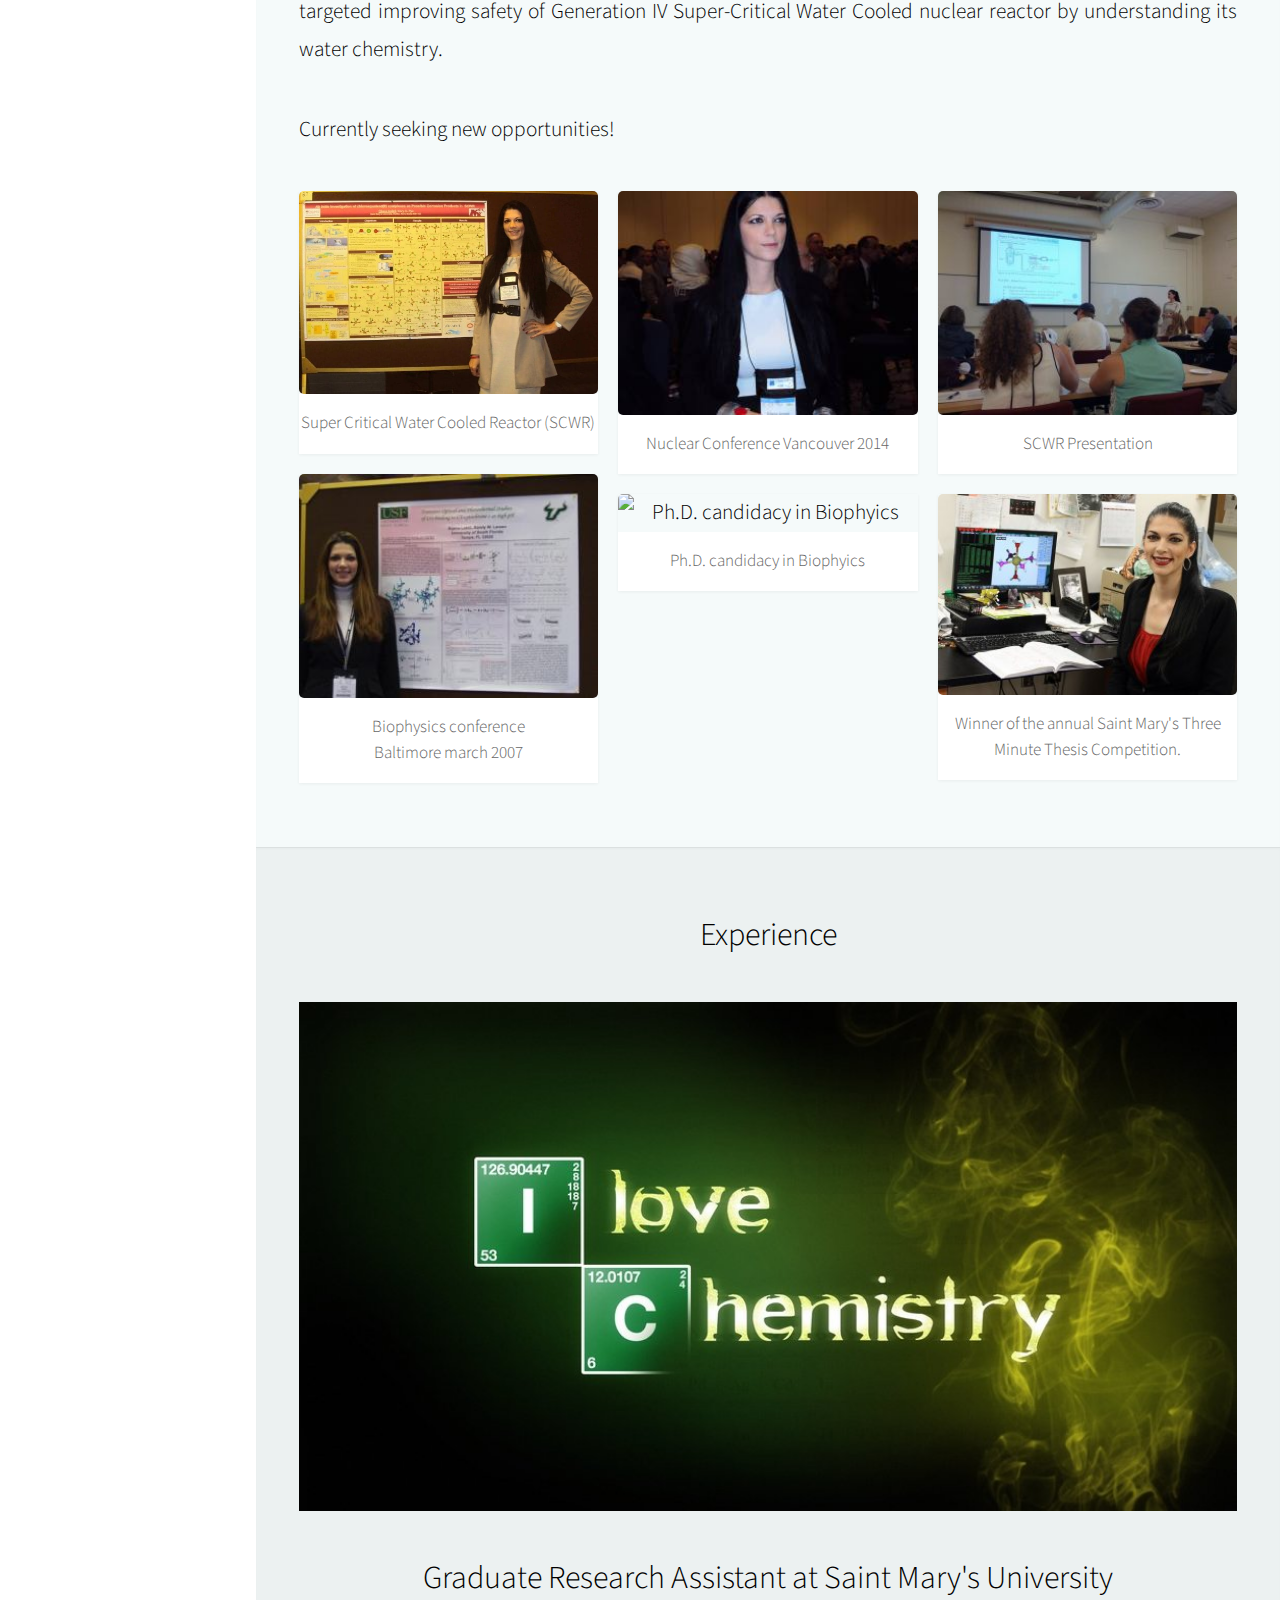
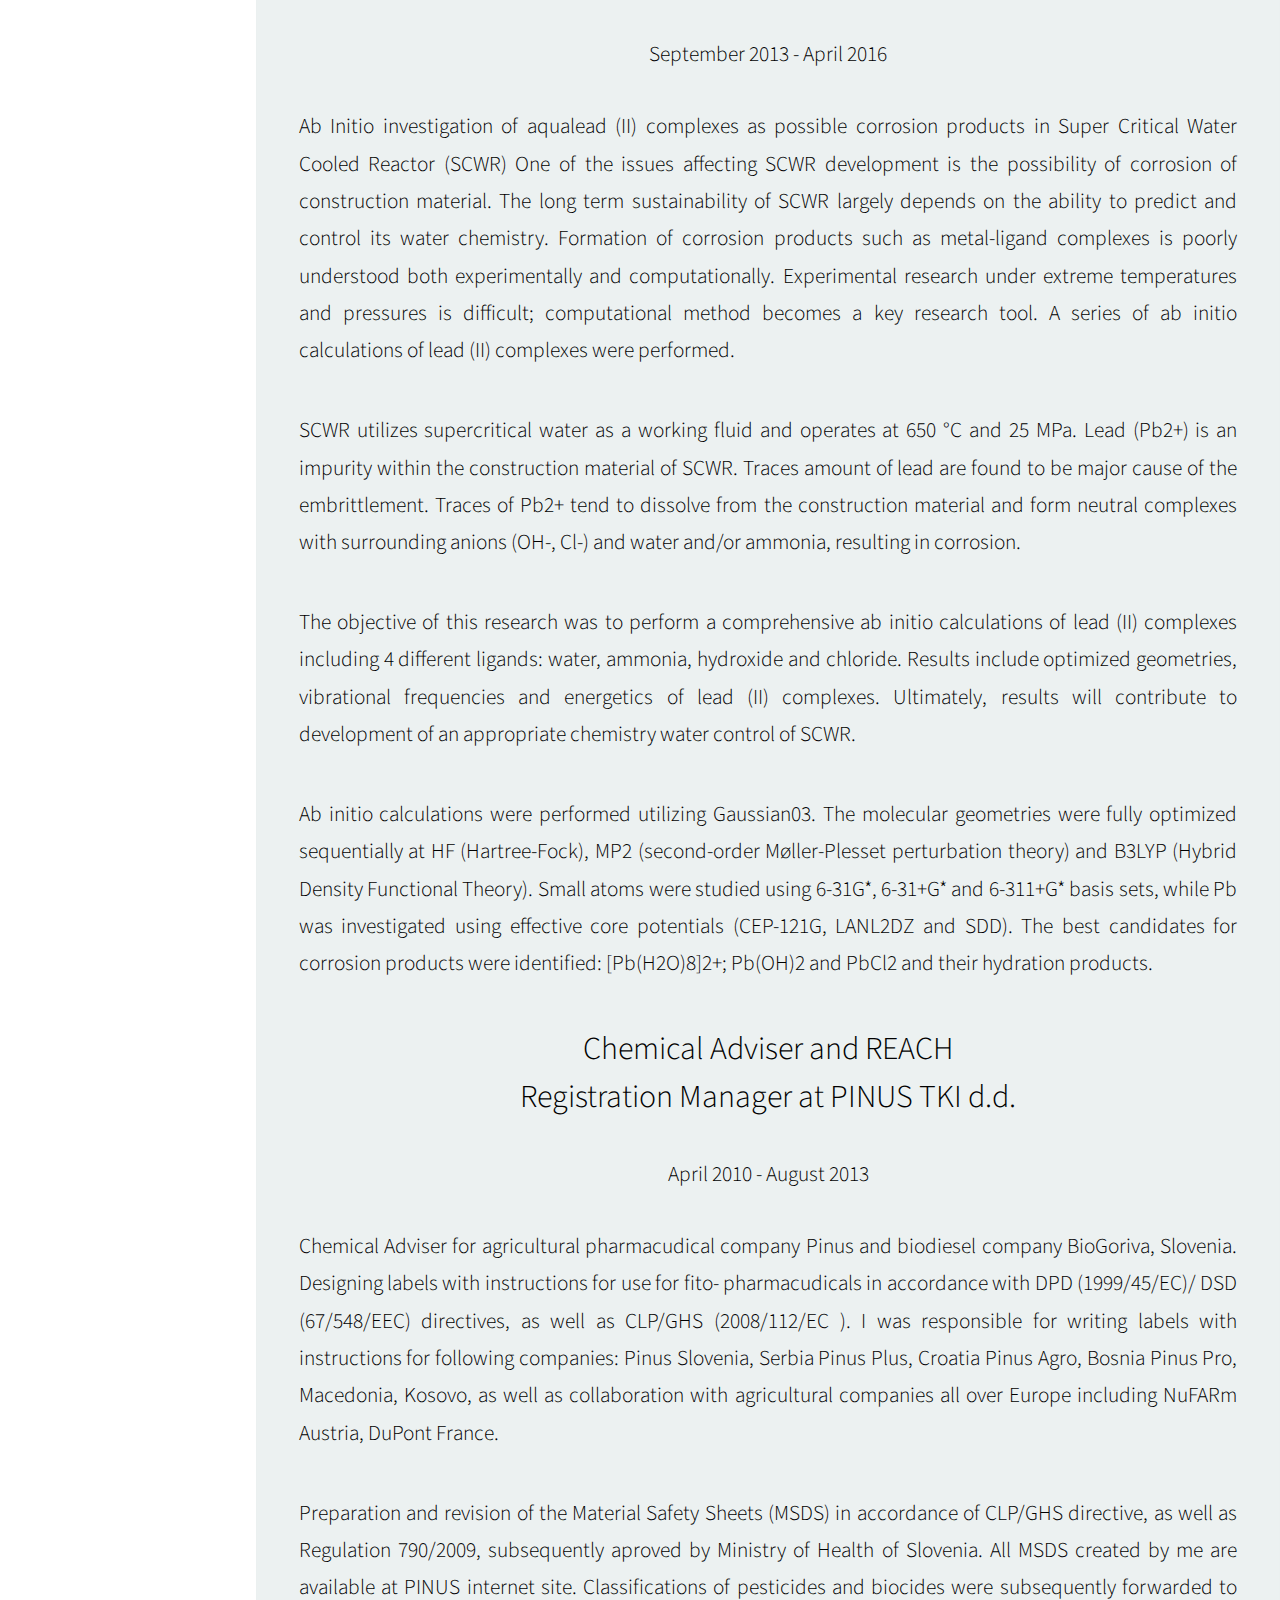
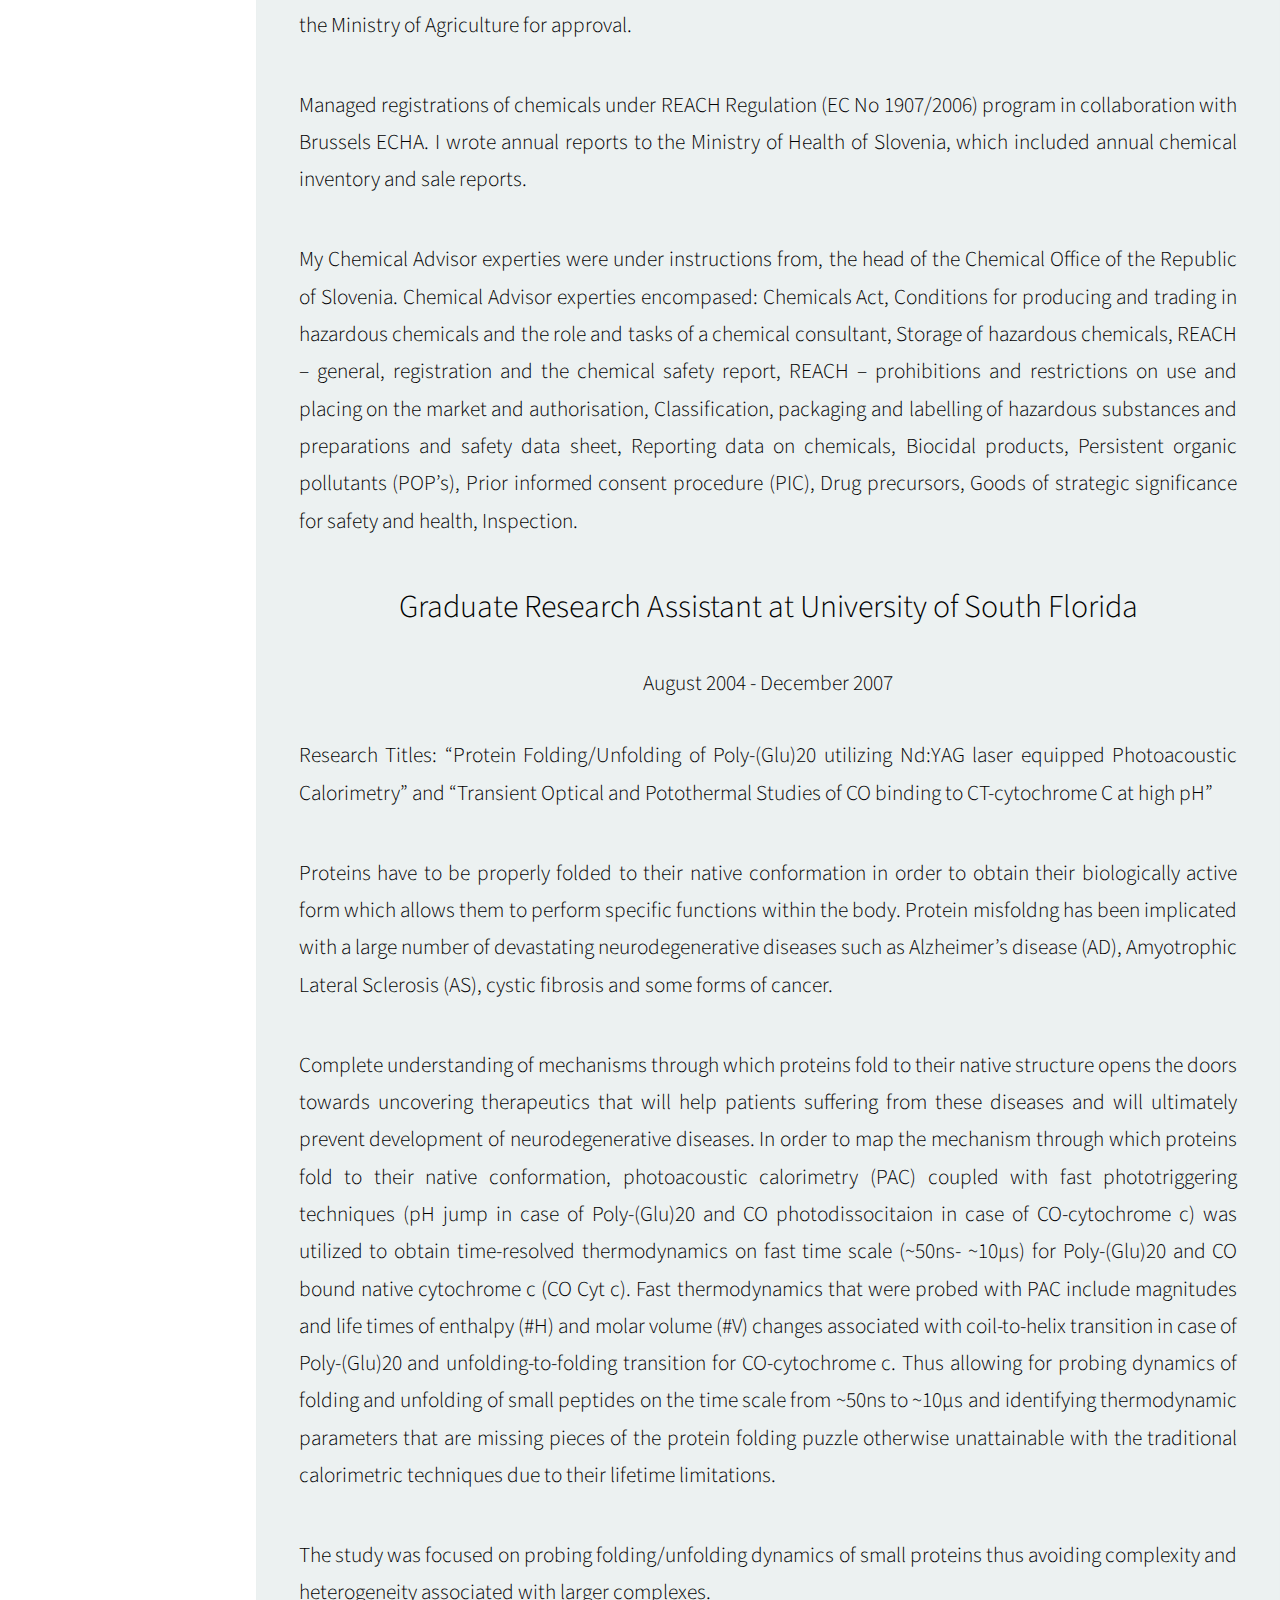
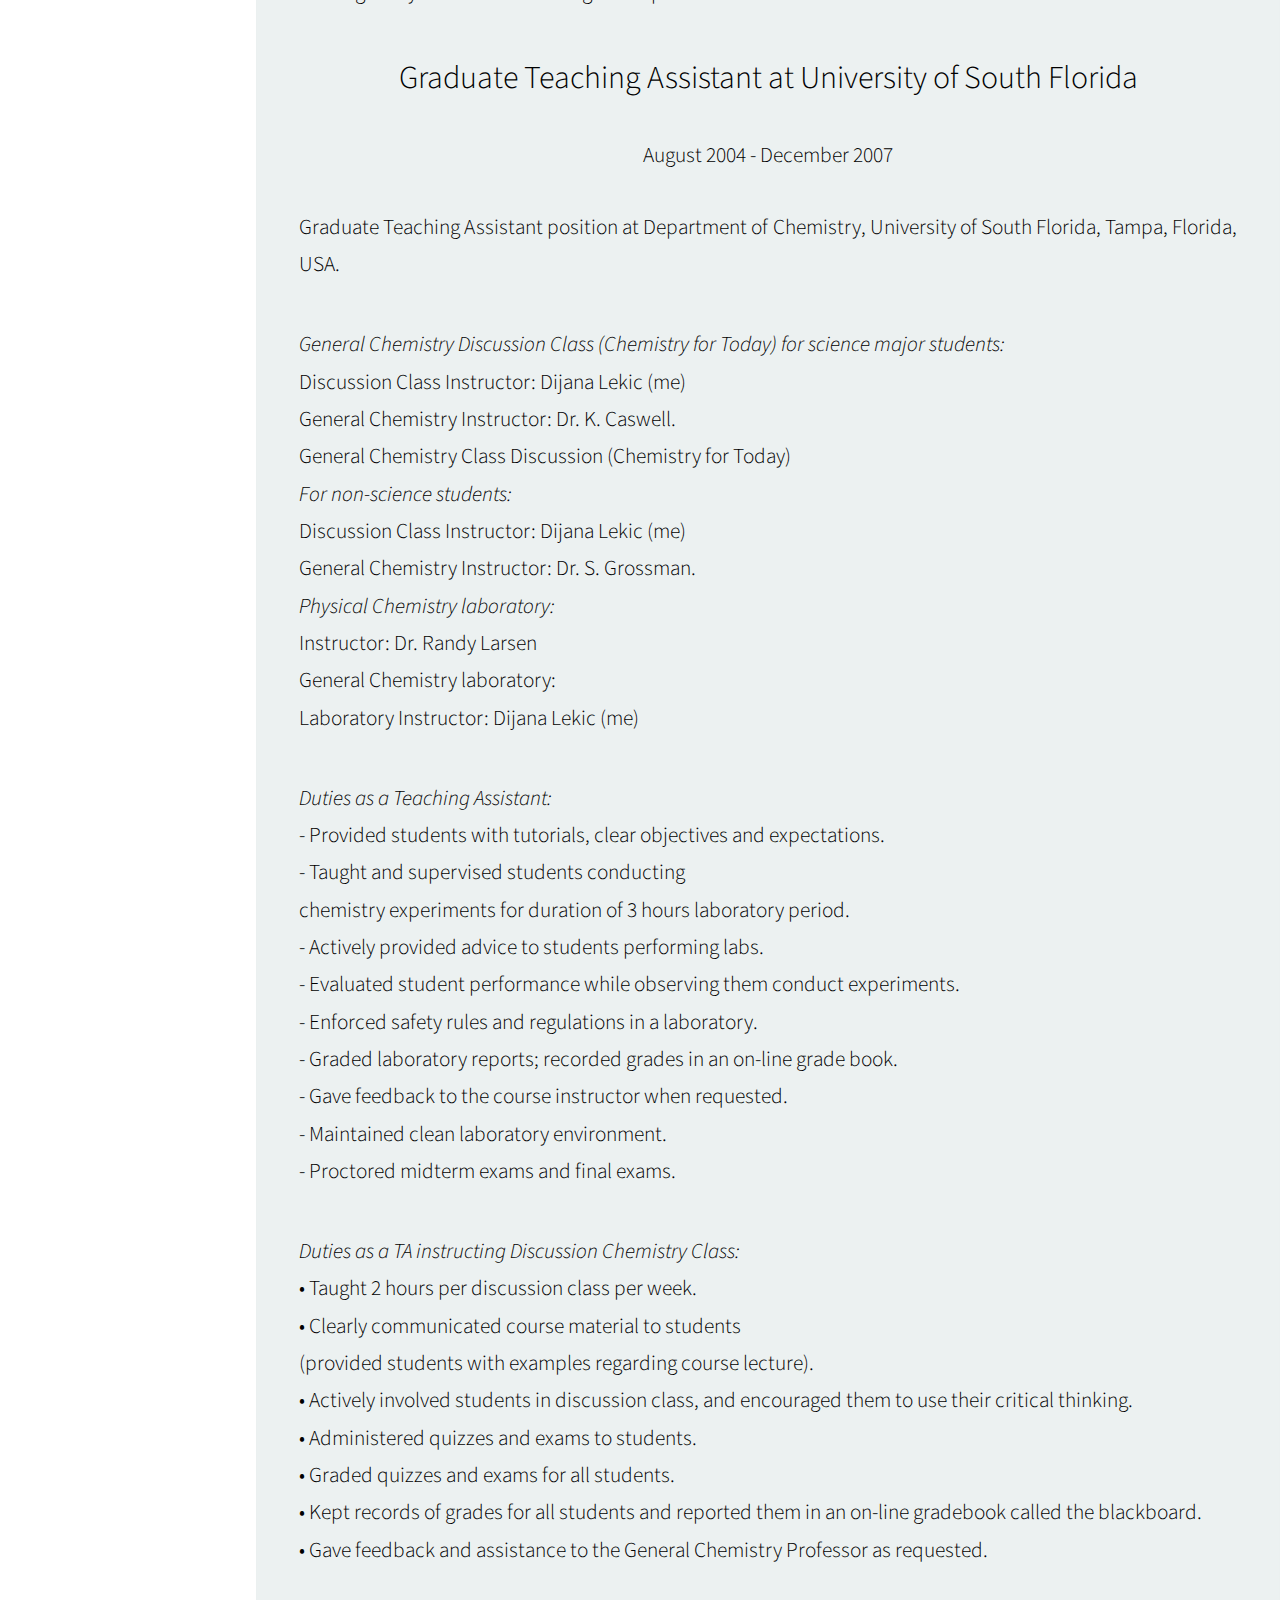
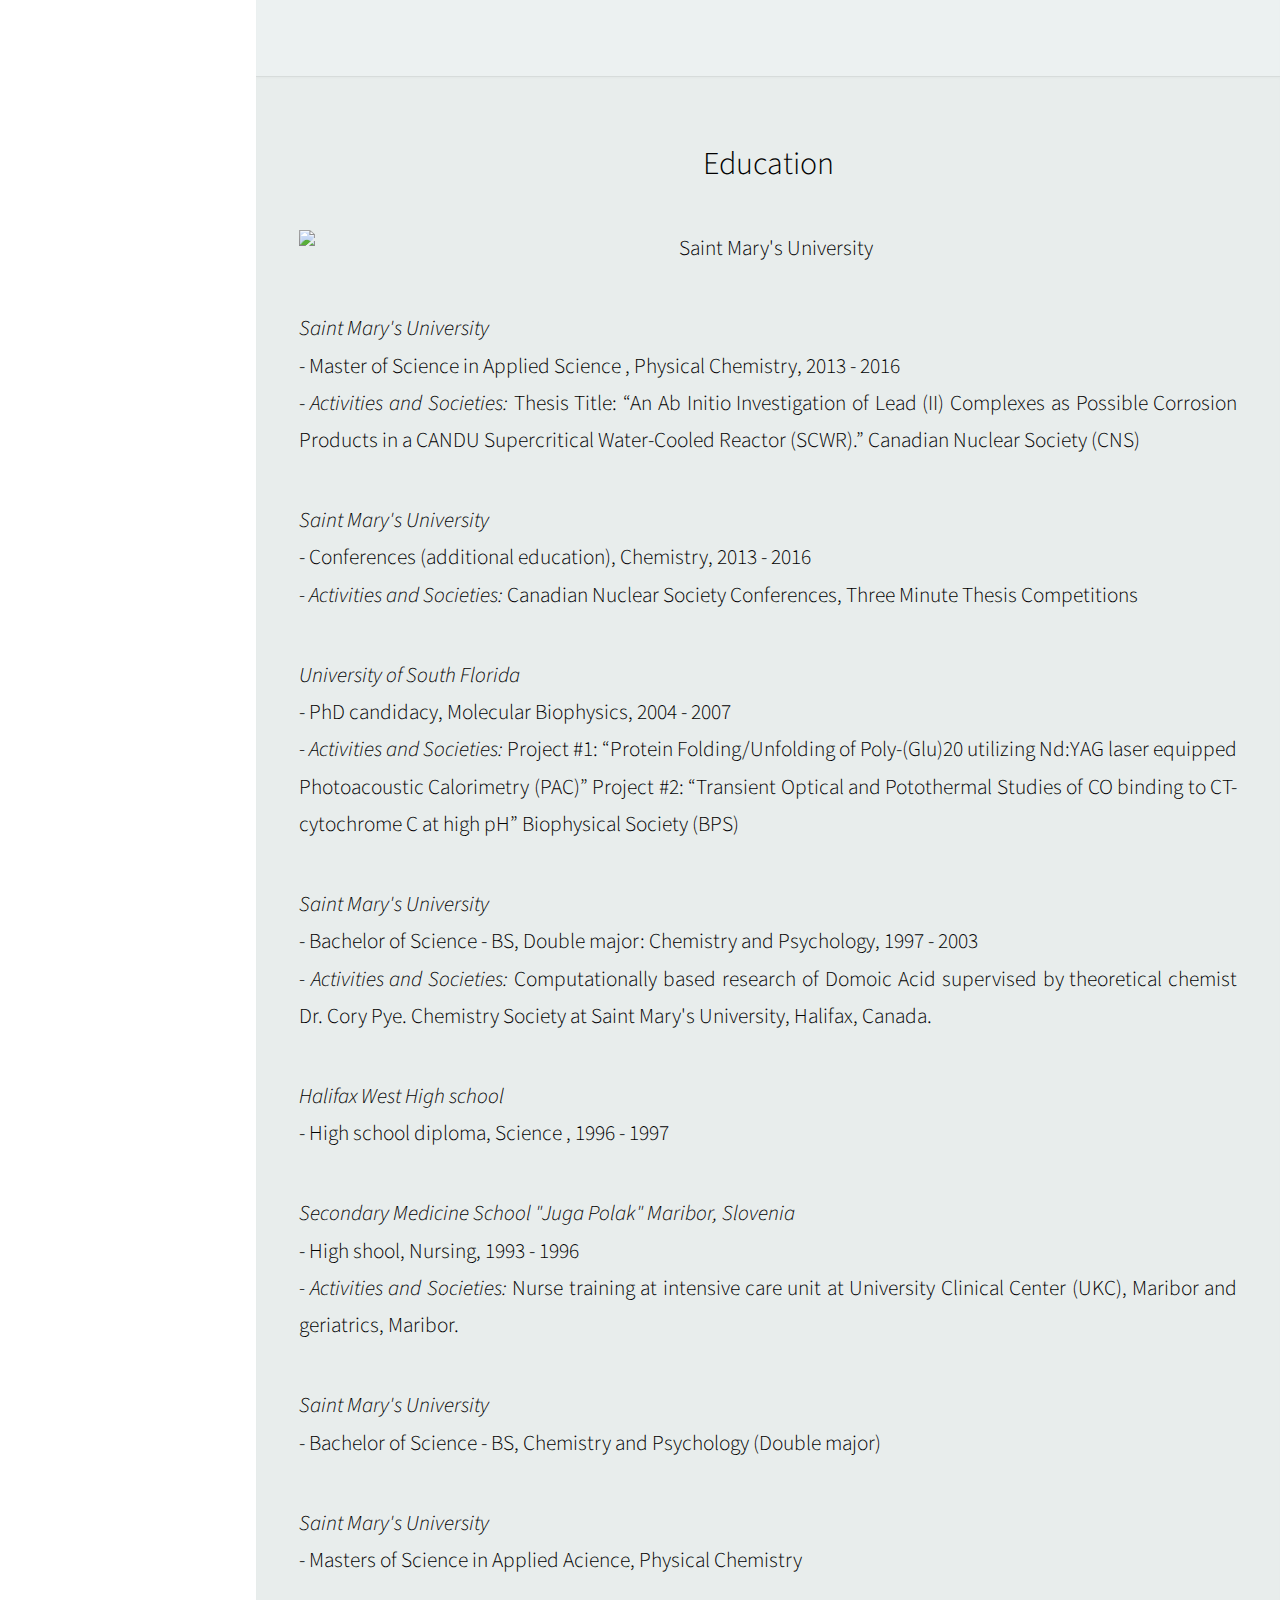
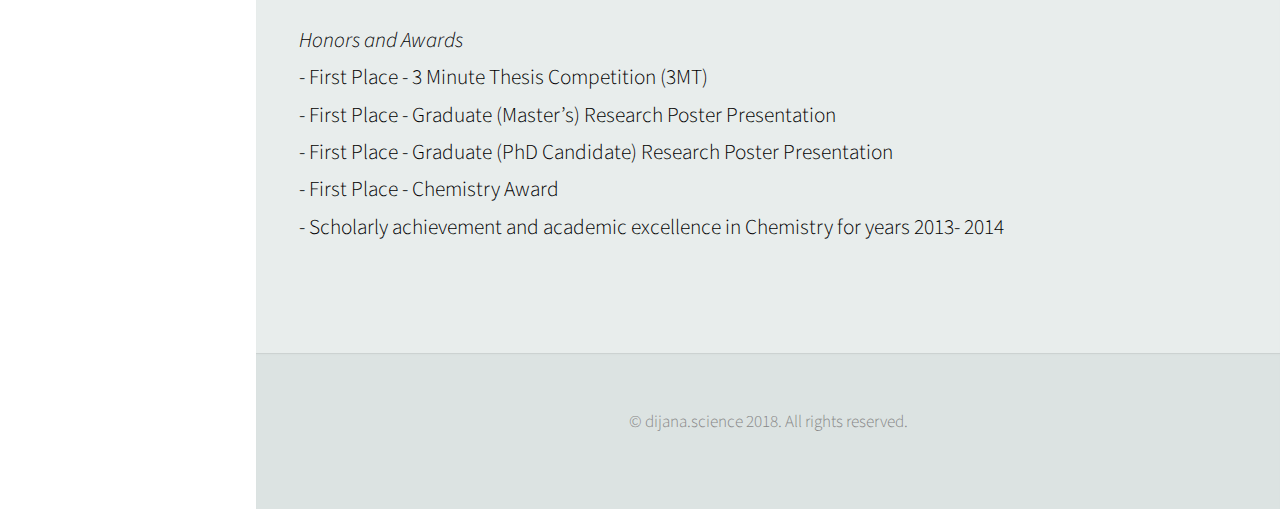
==== commit 749f0721: "Copyright correction" ====
--- a/index.html
+++ b/index.html
@@ -1,15 +1,14 @@
 <!DOCTYPE HTML>
 <html lang="en">
 	<head>
-		<title>Dijana</title>
+		<title>Dijana - MSc in Chemistry</title>
 		<meta charset="utf-8" />
-		<meta name="description" content="Chemist portoflio">
+		<meta name="description" content="I'm Dijana, a chemist with a background in both experimental and computational research (USA, Canada). With extensive teaching experience as a Chemical adviser and REACH registration manager (Slovenia).">
 		<meta name="Dijana Lekic Anzelj, chemist, hemija, Slovenia, Canada, Florida, Saint Mary's University, University of South Florida" content="Chemistry, science">
 		<meta name="author" content="Dijana Lekic Anzelj">
 		<meta name="viewport" content="width=device-width, initial-scale=1" />
 		<link rel="alternate" href="https://dijana.science/" hreflang="en-us" />
 		<link rel="icon" href="favicon.png" type="image/x-icon"/>
-		<link rel="stylesheet" href="assets/css/main.css"/>
 		<script async type="text/javascript">
 							document.addEventListener("contextmenu", function(e){
 				e.preventDefault();
@@ -17,13 +16,12 @@
 			</script>
 	</head>
 	<body>
-
 			<div id="header">
 
 				<div class="top">
 
 						<div id="logo">
-							<span class="image avatar48"><img src="images/avatar.jpg" style="border-radius:50%;" alt="Dijana Lekic"/></span>
+							<span class="image avatar48"><img src="images/avatar.jpg" alt="Dijana Lekic"/></span>
 							<h2 id="title" style="color: #fff; font-weight: bold;">Dijana Lekic</h2>
 							<p>MSc in Chemistry</p>
 						</div>
@@ -275,6 +273,7 @@
 							<header>
 								<h3 class="alt black">Education</h3>
 							</header>
+							<a href="#" class="image featured"><img src="images/smuca.jpg" alt="Saint Mary's University"/></a>
 								<ul class="justified">
 									<li class="black"><em>Saint Mary's University</em></li>
 									<li>- Master of Science in Applied Science , Physical Chemistry, 2013 - 2016</li>
@@ -335,10 +334,13 @@
 			<div id="footer">
 
 					<ul class="copyright">
-						<li>&copy; Dijana 2018. All rights reserved.</li>
+						<li>&copy; dijana.science 2018. All rights reserved.</li>
 					</ul>
 
 			</div>
+			<link rel="stylesheet" href="assets/css/main.css"/>
+			<link href="https://fonts.googleapis.com/css?family=Source+Sans+Pro:300,300italic,400,600" rel="stylesheet" lazyload>
+			<script defer src="https://use.fontawesome.com/5019b4c71b.js"></script>
 			<script defer src="assets/js/jquery.min.js"></script>
 			<script defer src="assets/js/jquery.scrolly.min.js"></script>
 			<script defer src="assets/js/jquery.scrollzer.min.js"></script>
--- a/assets/css/main.css
+++ b/assets/css/main.css
@@ -1,4 +1,4 @@
-@import url("font-awesome.min.css");@import url("https://fonts.googleapis.com/css?family=Source+Sans+Pro:300,300italic,400,600");html, body, div, span, applet, object, iframe, h1, h2, h3, h4, h5, h6, p, blockquote, pre, a, abbr, acronym, address, big, cite, code, del, dfn, em, img, ins, kbd, q, s, samp, small, strike, strong, sub, sup, tt, var, b, u, i, center, dl, dt, dd, ol, ul, li, fieldset, form, label, legend, table, caption, tbody, tfoot, thead, tr, th, td, article, aside, canvas, details, embed, figure, figcaption, footer, header, hgroup, menu, nav, output, ruby, section, summary, time, mark, audio, video{margin:0;padding:0;border:0;font-size:100%;font:inherit;vertical-align:baseline;}
+html, body, div, span, applet, object, iframe, h1, h2, h3, h4, h5, h6, p, blockquote, pre, a, abbr, acronym, address, big, cite, code, del, dfn, em, img, ins, kbd, q, s, samp, small, strike, strong, sub, sup, tt, var, b, u, i, center, dl, dt, dd, ol, ul, li, fieldset, form, label, legend, table, caption, tbody, tfoot, thead, tr, th, td, article, aside, canvas, details, embed, figure, figcaption, footer, header, hgroup, menu, nav, output, ruby, section, summary, time, mark, audio, video{margin:0;padding:0;border:0;font-size:100%;font:inherit;vertical-align:baseline;}
 article, aside, details, figcaption, figure, footer, header, hgroup, menu, nav, section{display:block;}
 body{line-height:1;}
 ol, ul{list-style:none;}
@@ -512,7 +512,7 @@
 #main > section.dark a{color:#fff;border-color:inherit;}
 #main > section.dark a:hover{border-bottom-color:rgba(255, 255, 255, 0);}
 #main > section.cover{padding:6em 0;background-size:cover;background-position:center center;}
-#main > section.one{background-color:#81918E;background-image:url("../../images/banner.gif");height:100vh;}
+#main > section.one{background-color:#81918E;background-image:url("../../images/banner.gif");position: relative;height:100vh;background-repeat:no-repeat;background-size:100% 100vh;}
 #main > section.two{background-color:#f5fafa;}
 #main > section.three{background-color:#ecf1f1;}
 #main > section.four{background-color:#e8edec;}
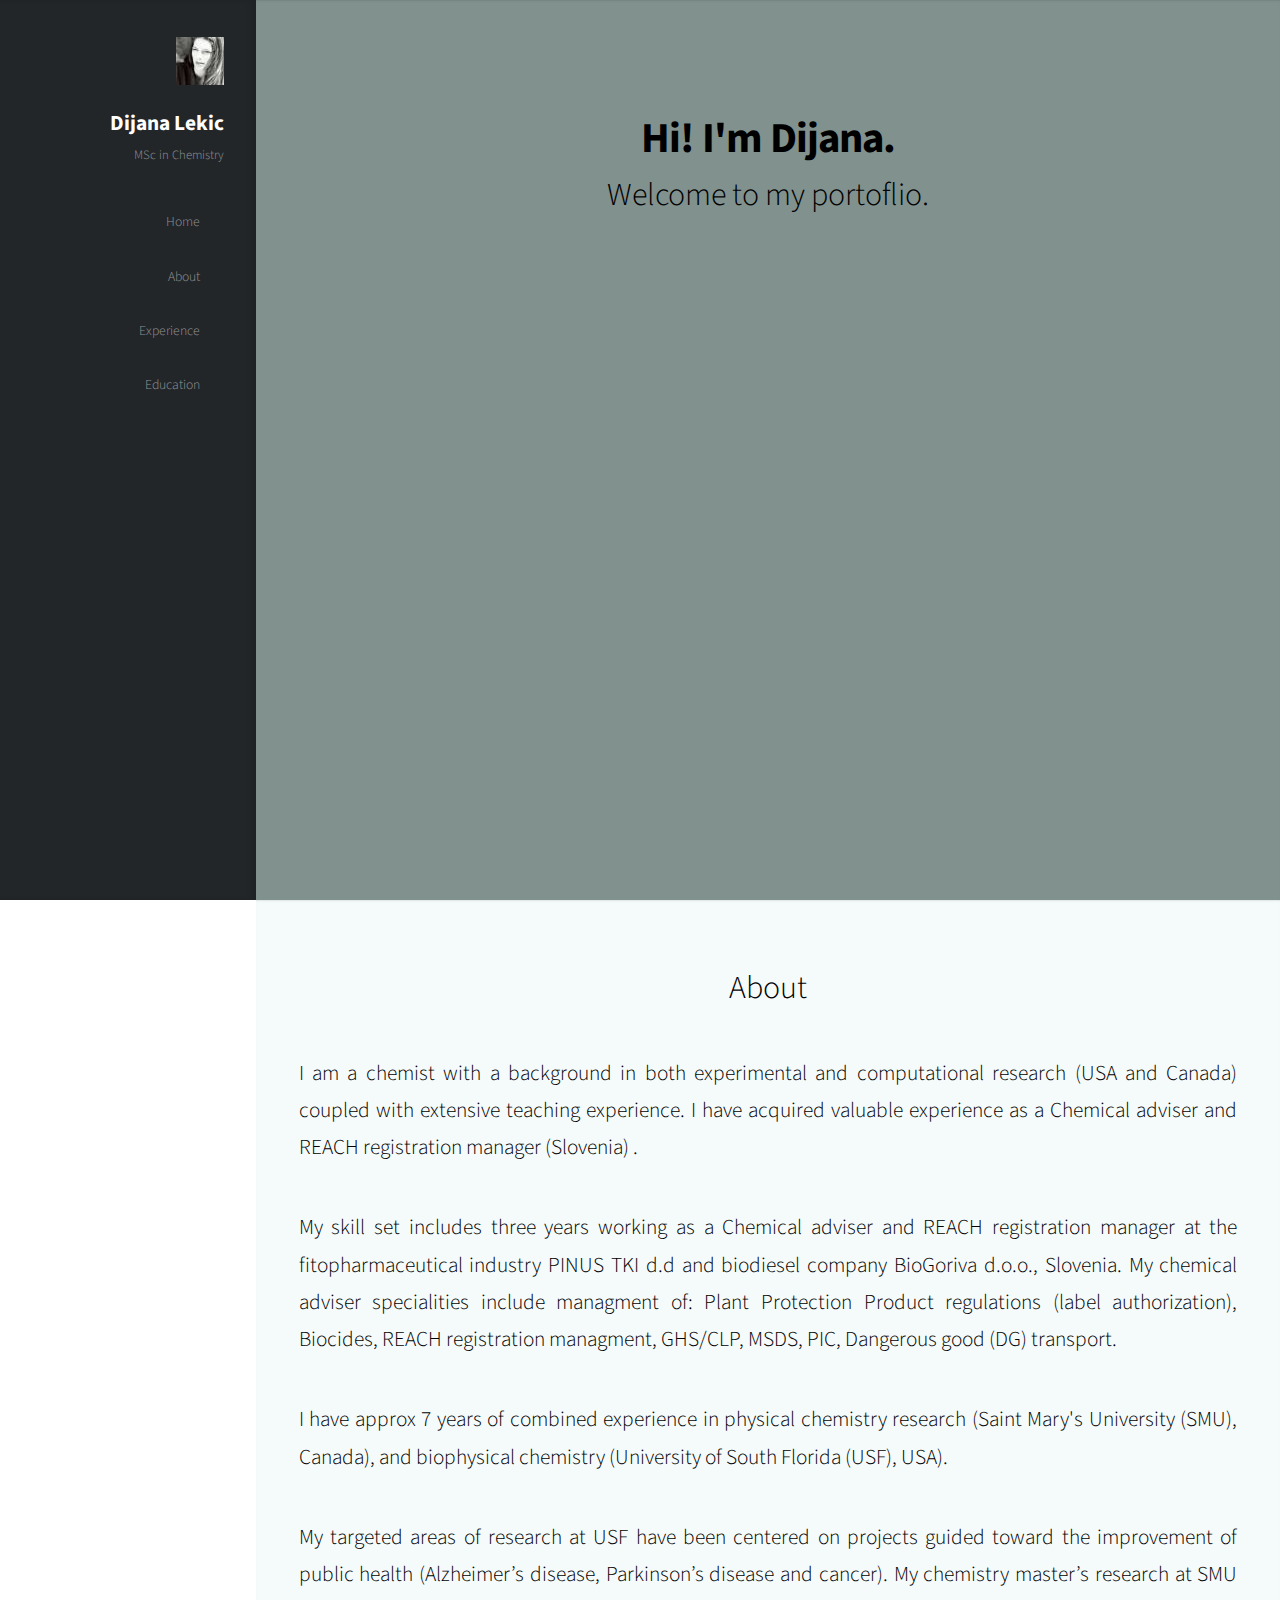
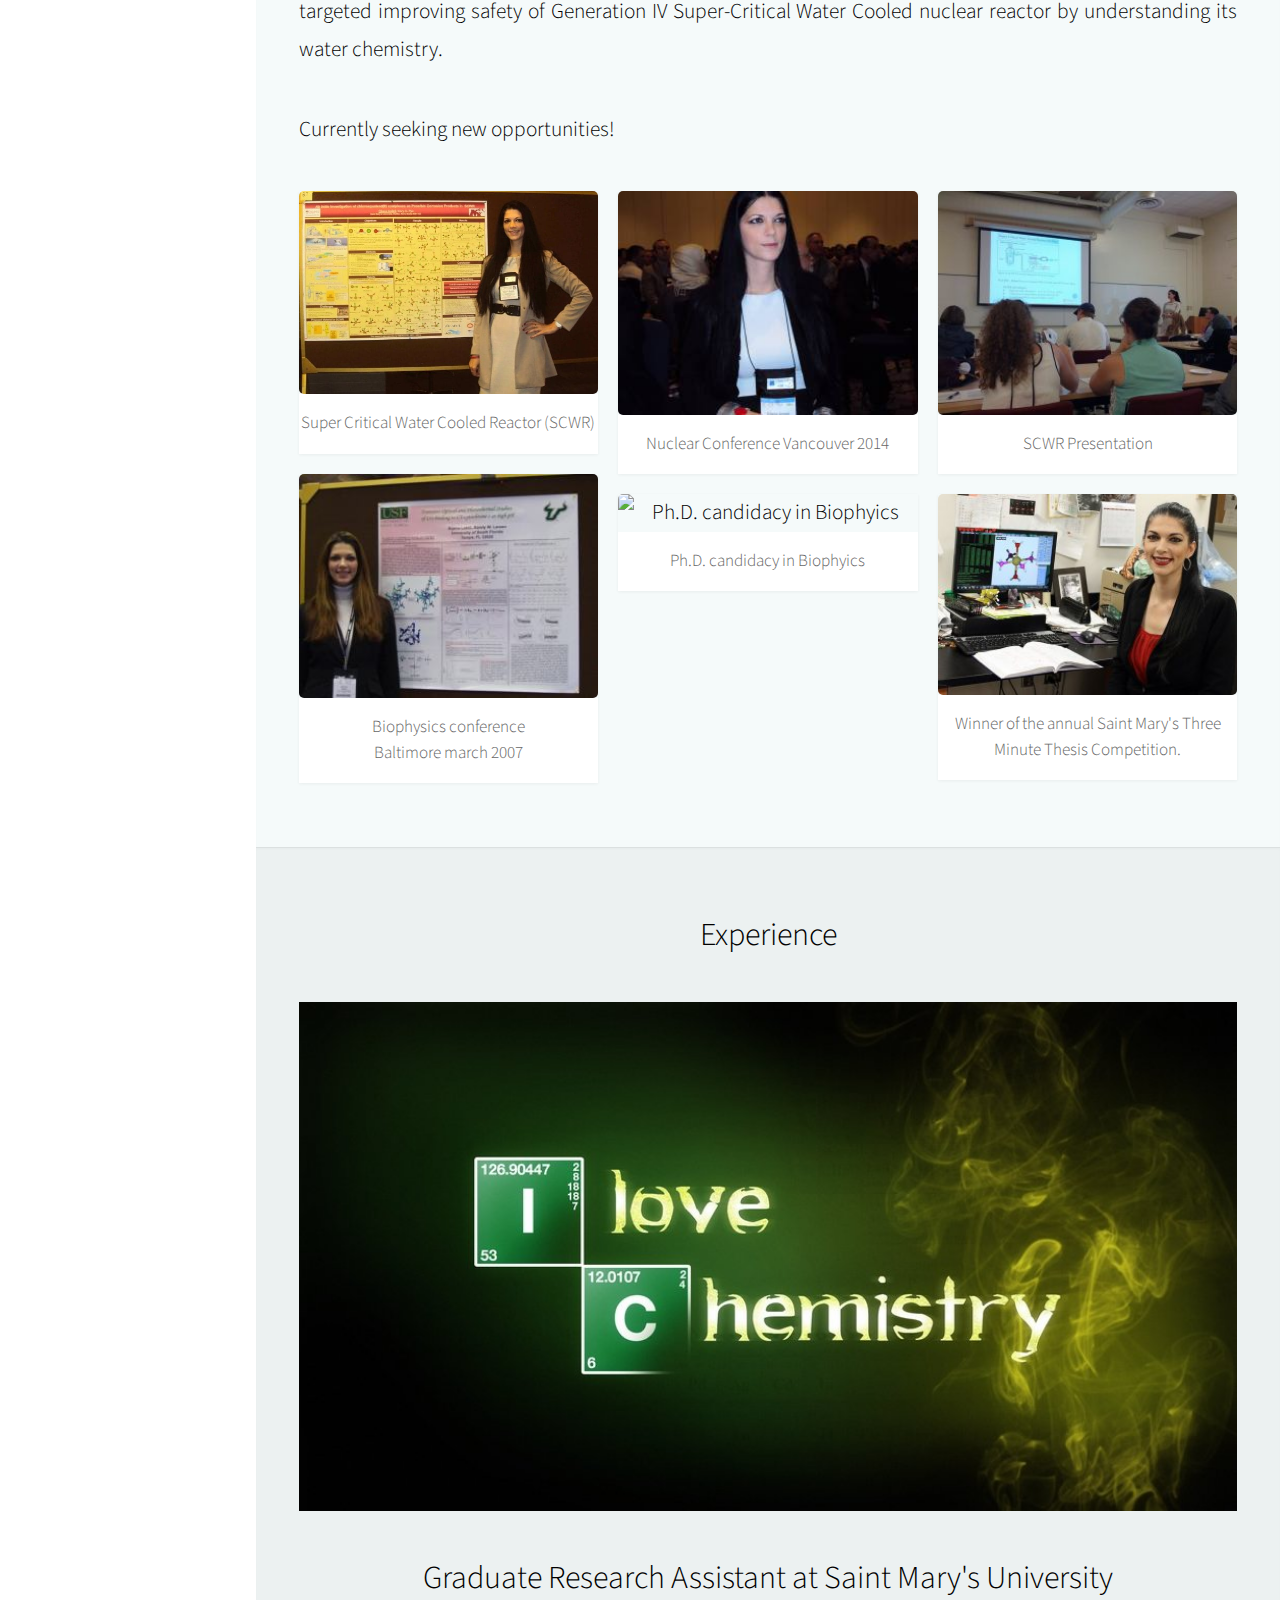
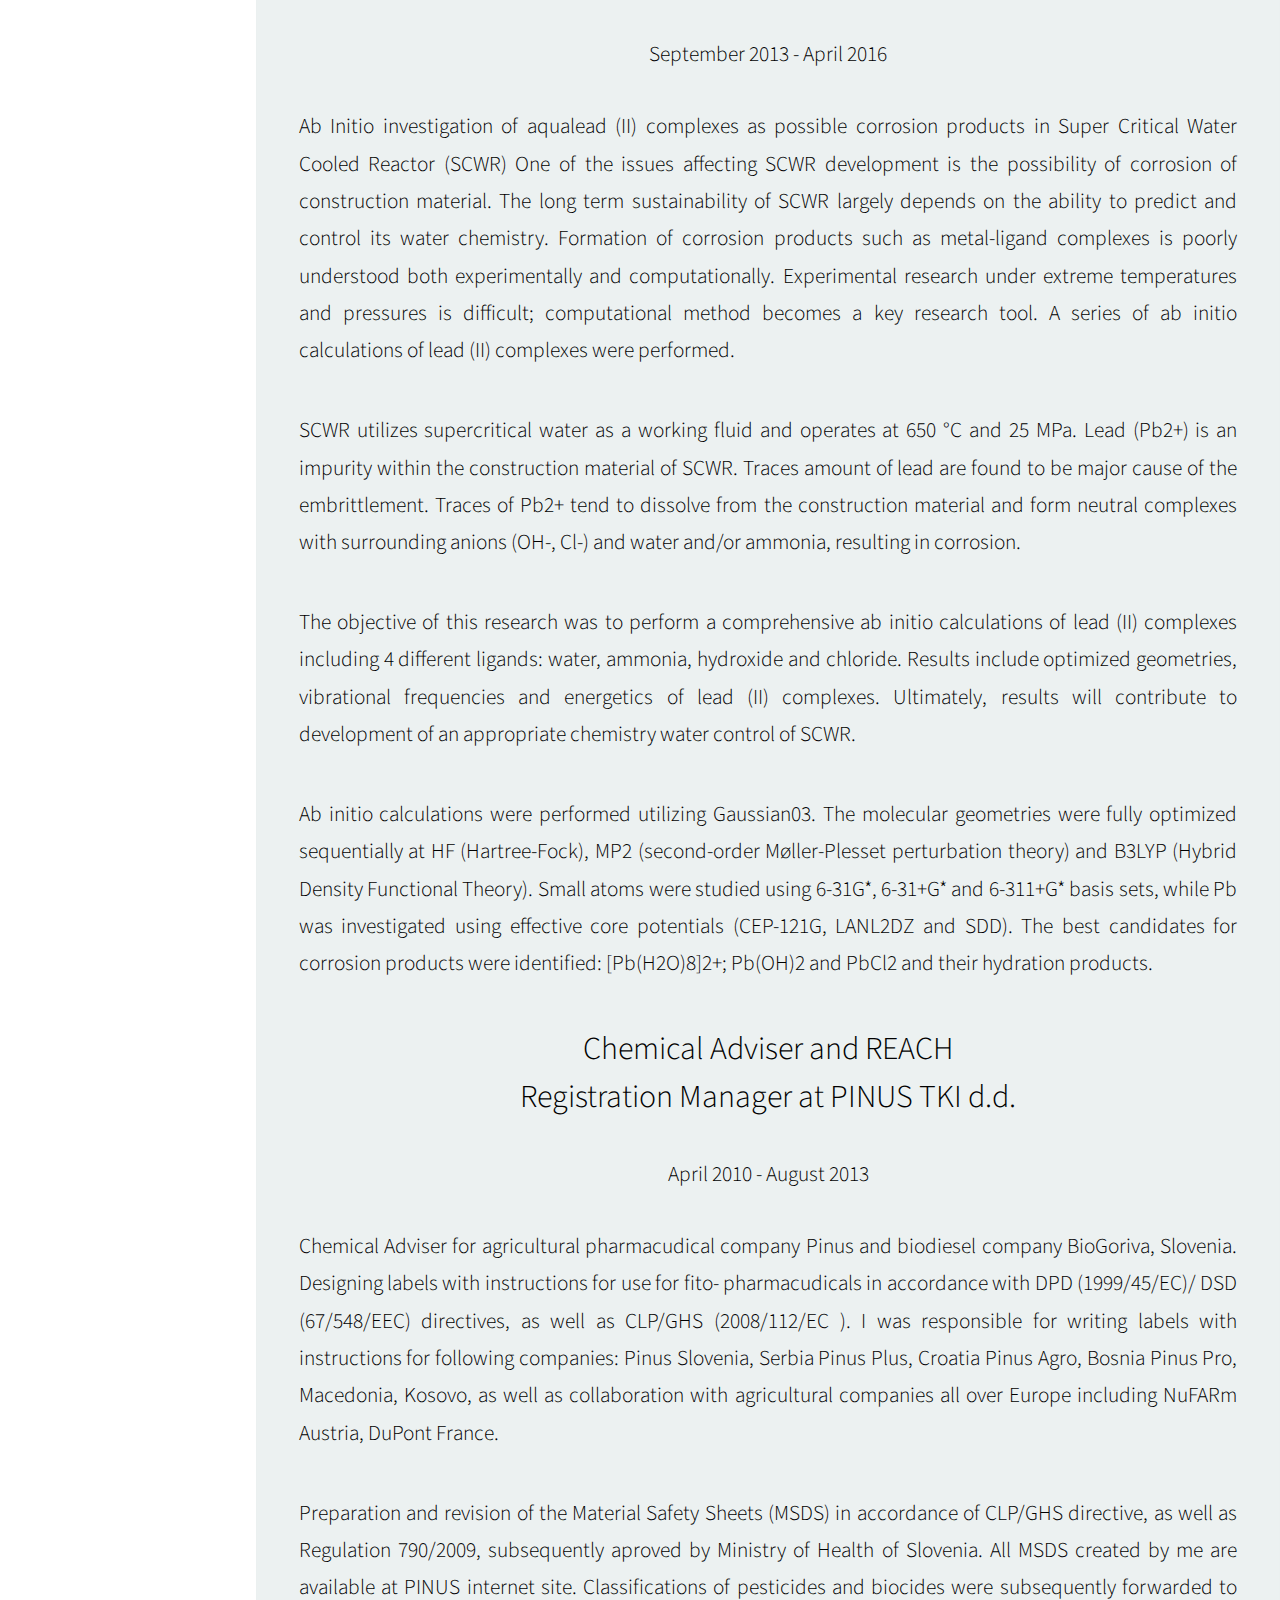
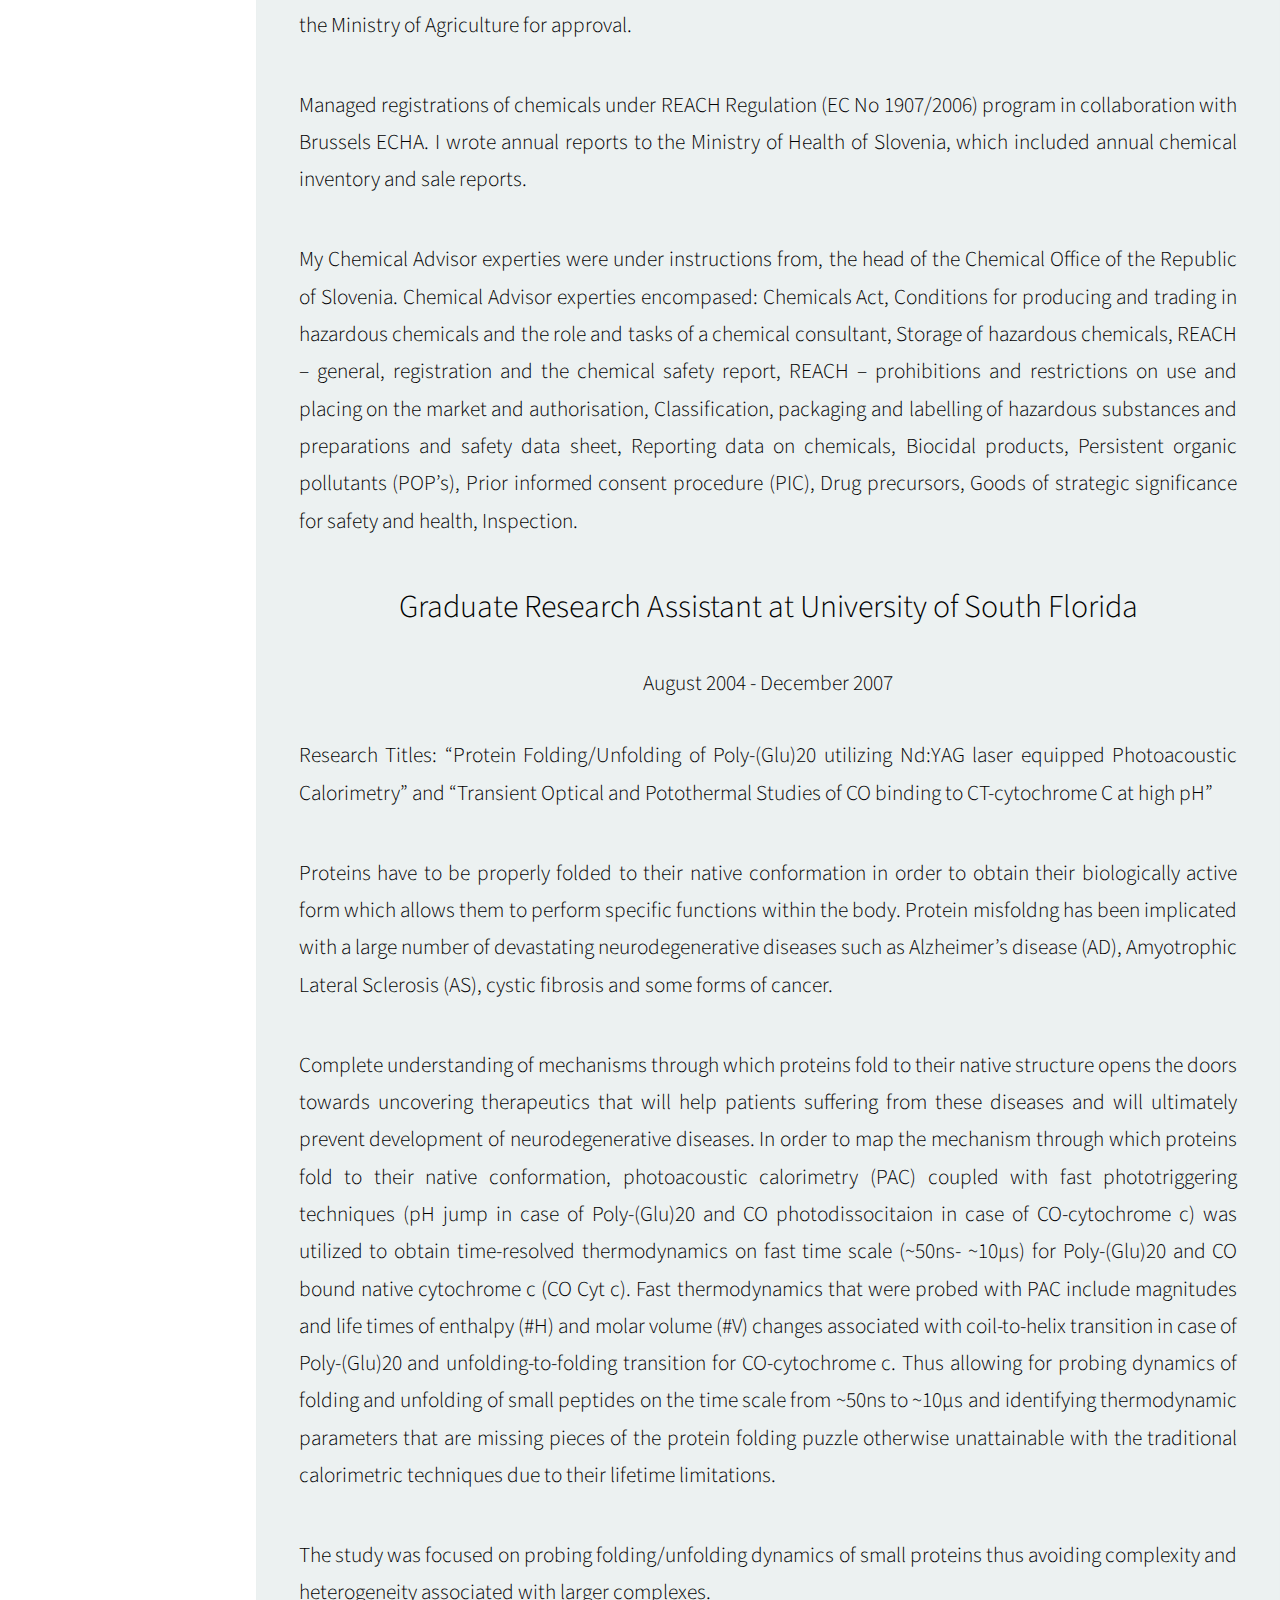
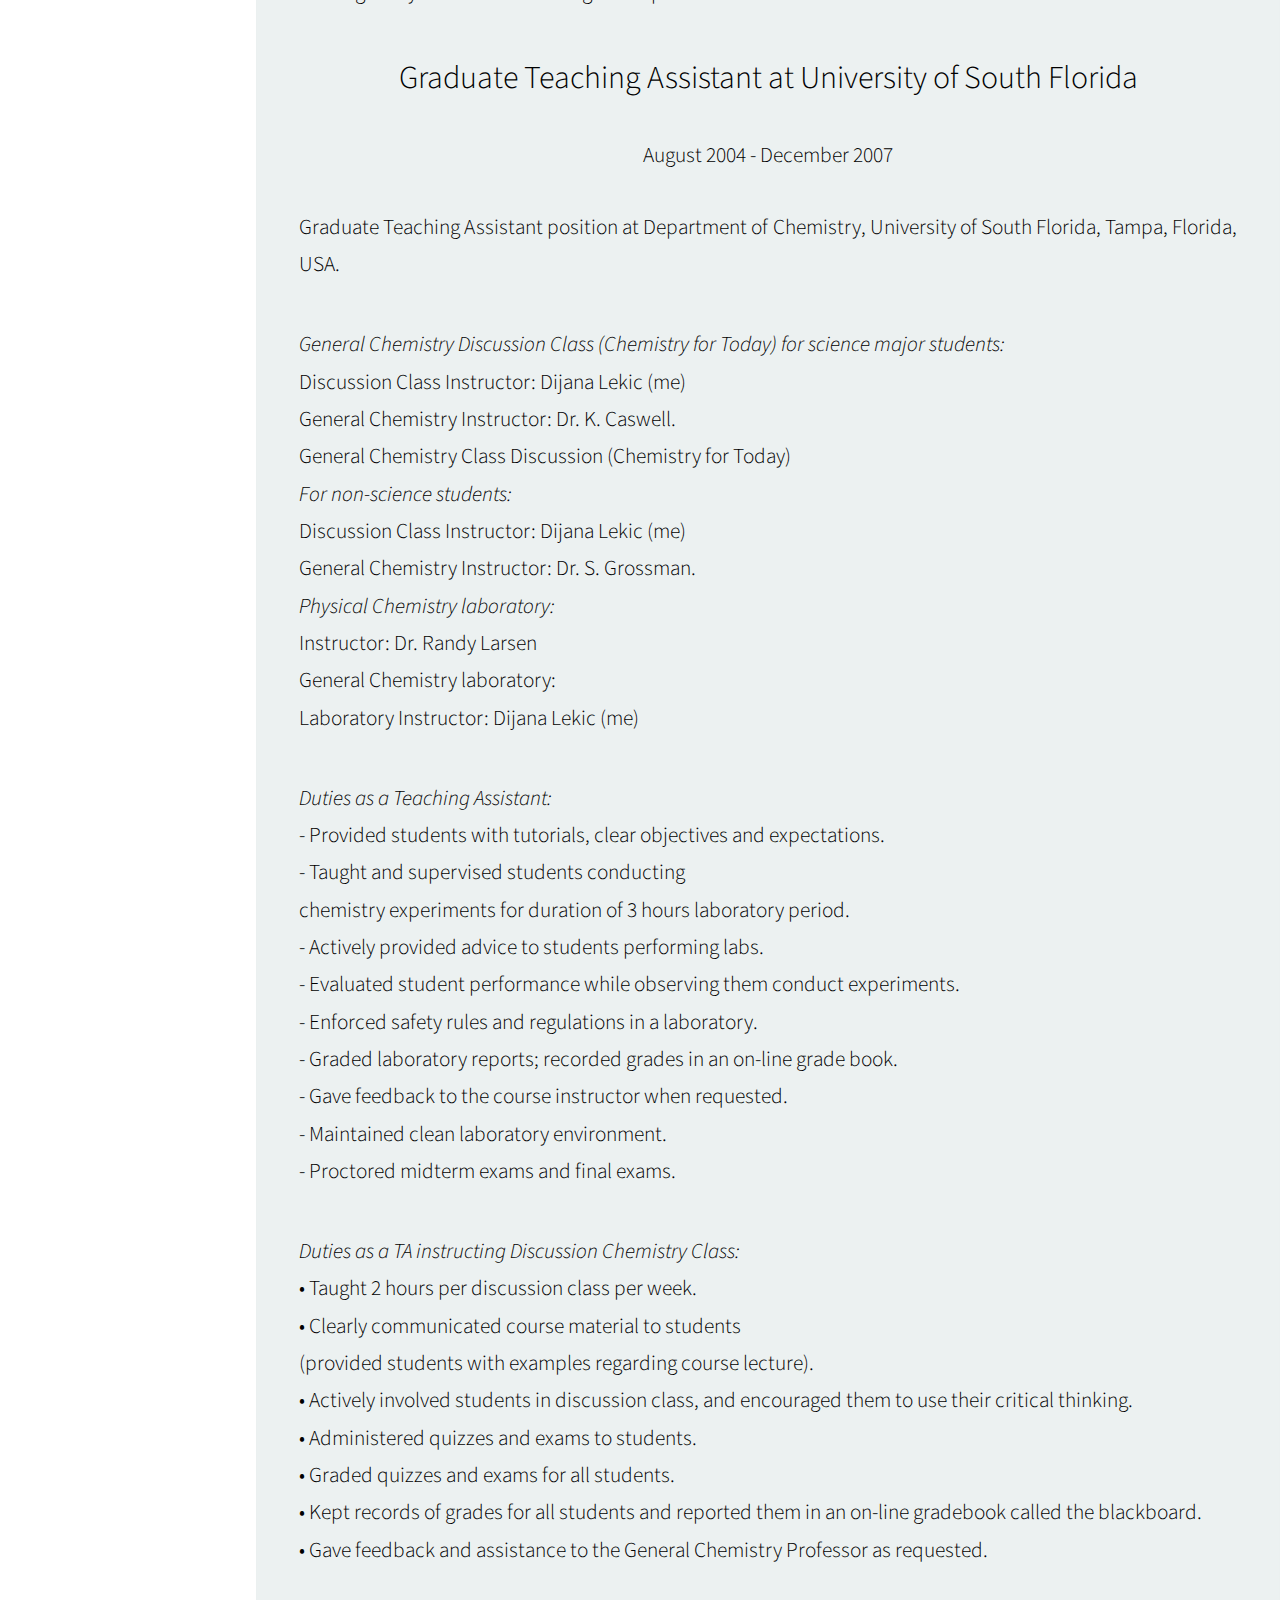
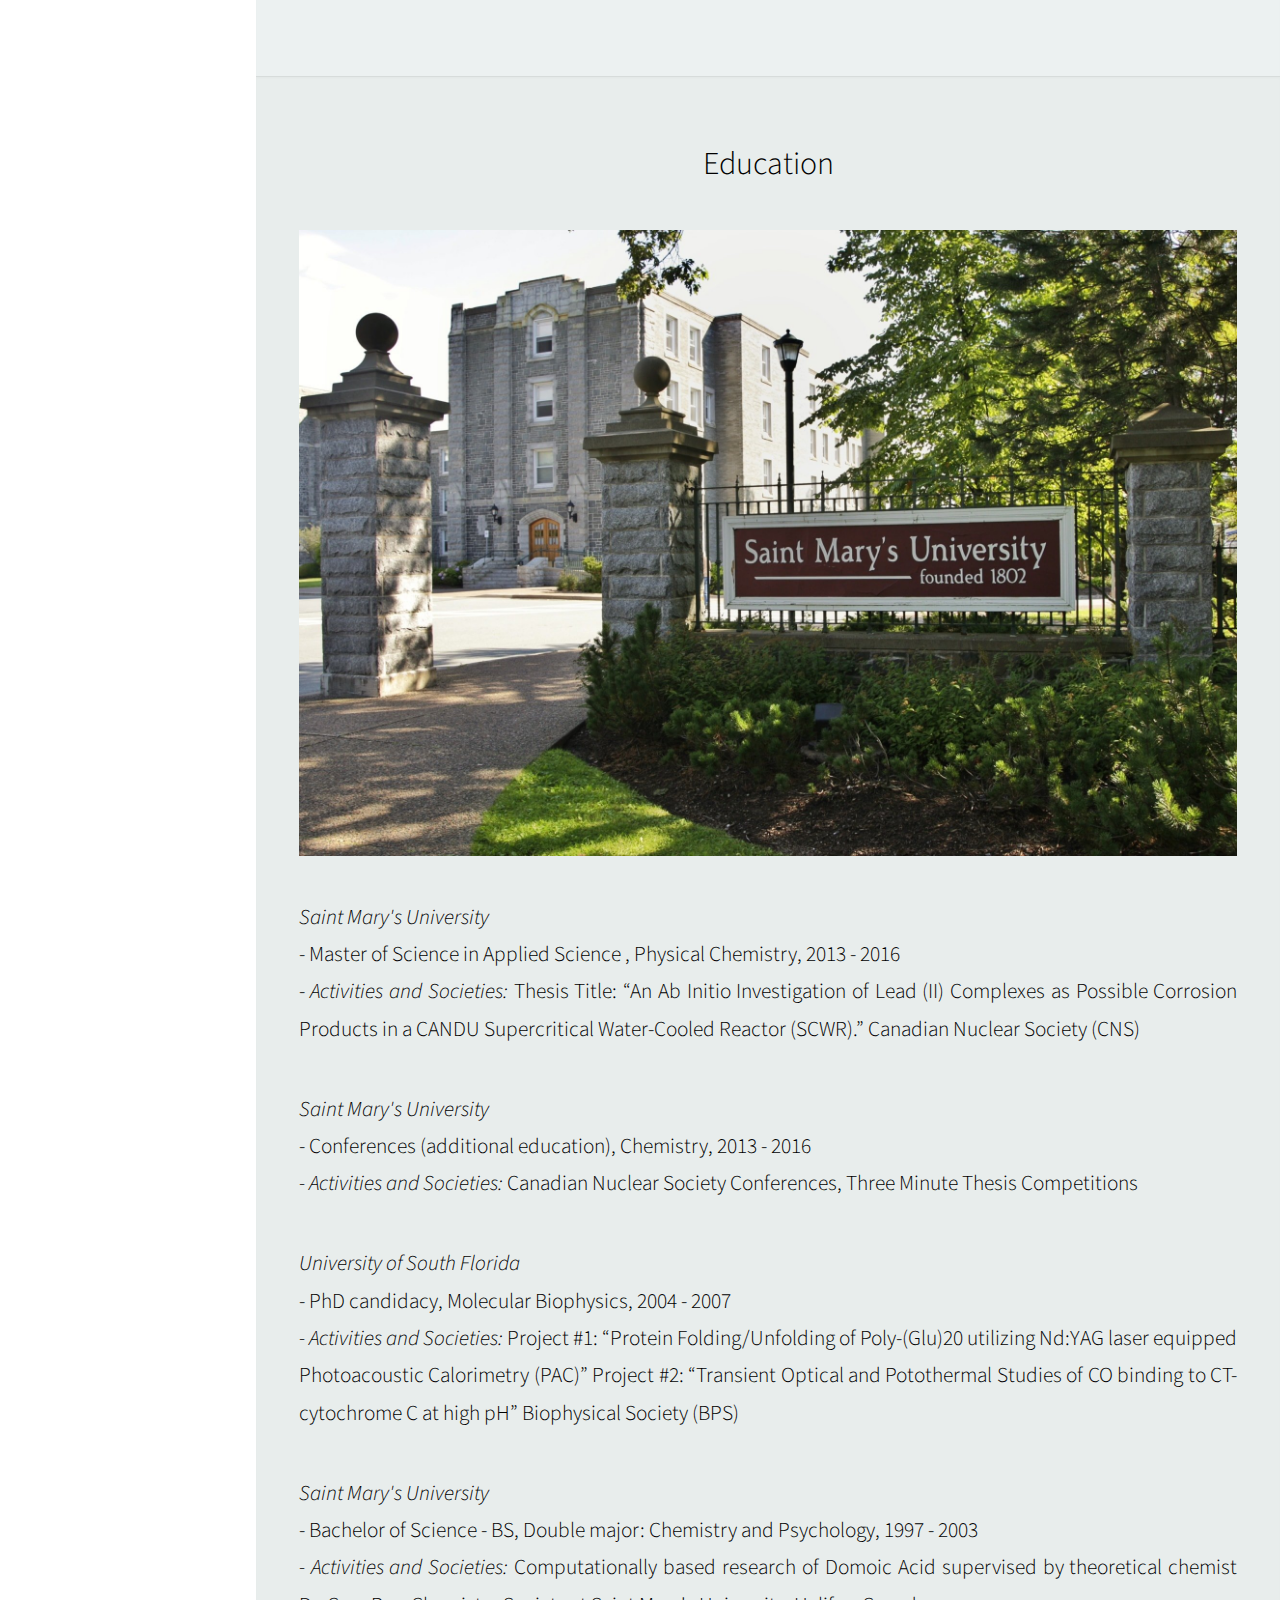
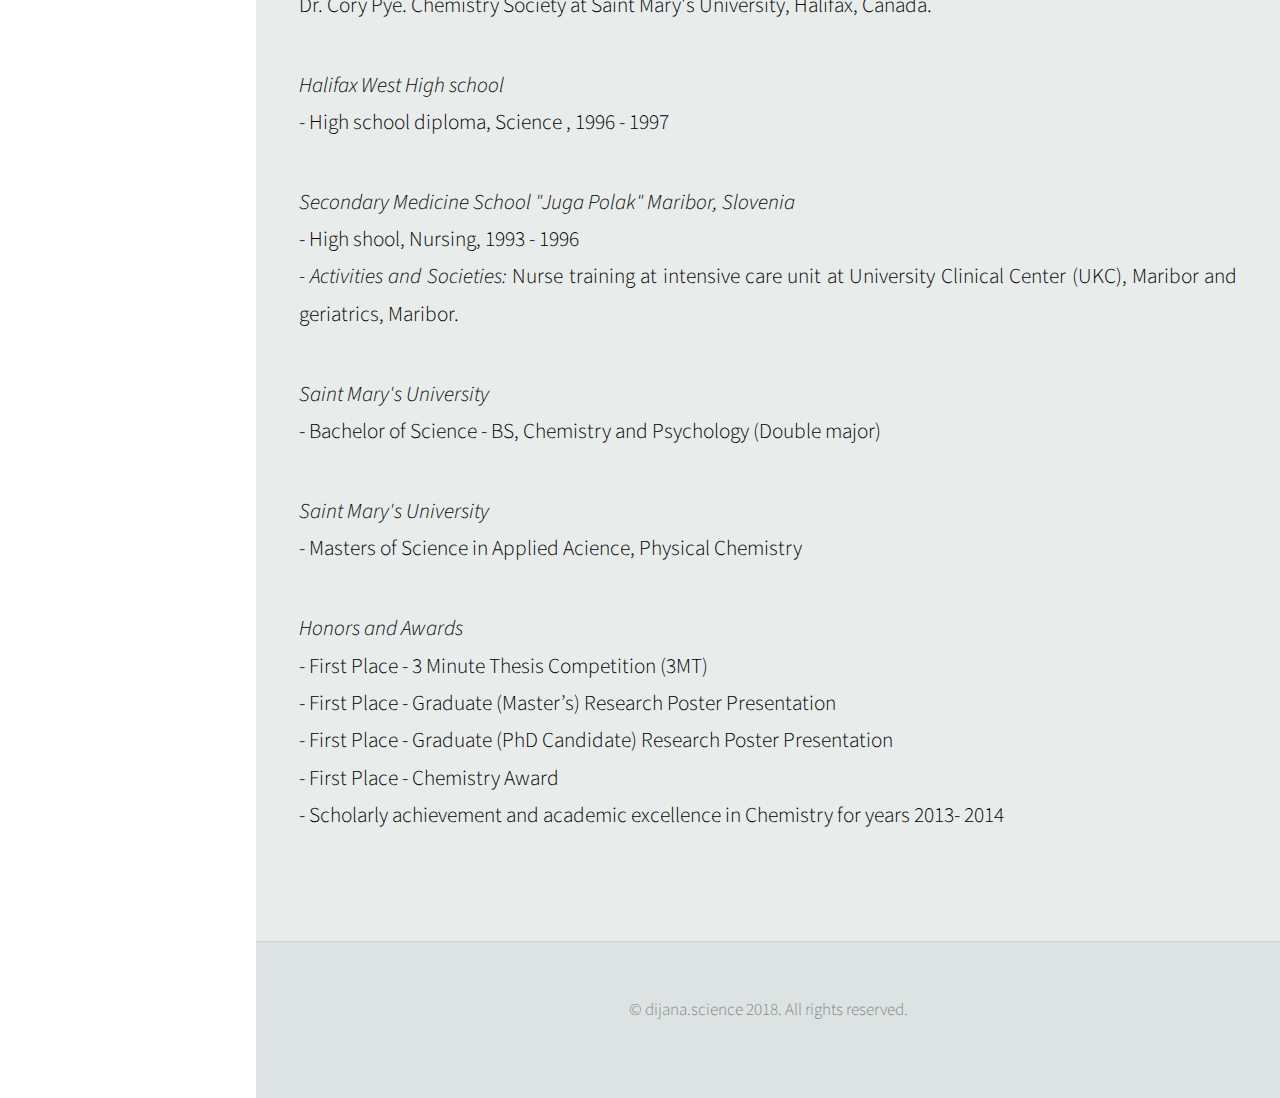
==== commit 873b92c0: "SEO experiments" ====
--- a/index.html
+++ b/index.html
@@ -1,10 +1,11 @@
 <!DOCTYPE HTML>
 <html lang="en">
 	<head>
-		<title>Dijana - MSc in Chemistry</title>
+		<title>Dijana Lekic - Master's degree in Chemistry</title>
 		<meta charset="utf-8" />
-		<meta name="description" content="I'm Dijana, a chemist with a background in both experimental and computational research (USA, Canada). With extensive teaching experience as a Chemical adviser and REACH registration manager (Slovenia).">
-		<meta name="Dijana Lekic Anzelj, chemist, hemija, Slovenia, Canada, Florida, Saint Mary's University, University of South Florida" content="Chemistry, science">
+		<meta name="description" content="I'm Dijana, a chemist with a background in both experimental and computational research (USA, Canada).">
+		<meta name="keywords" content="Dijana Lekic, Dijana Lekic Anzelj, chemist, chemistry, hemija, Slovenia, Canada, Florida, Saint Mary's University, University of South Florida">
+		<link rel="canonical" href="https://dijana.science/" />
 		<meta name="author" content="Dijana Lekic Anzelj">
 		<meta name="viewport" content="width=device-width, initial-scale=1" />
 		<link rel="alternate" href="https://dijana.science/" hreflang="en-us" />
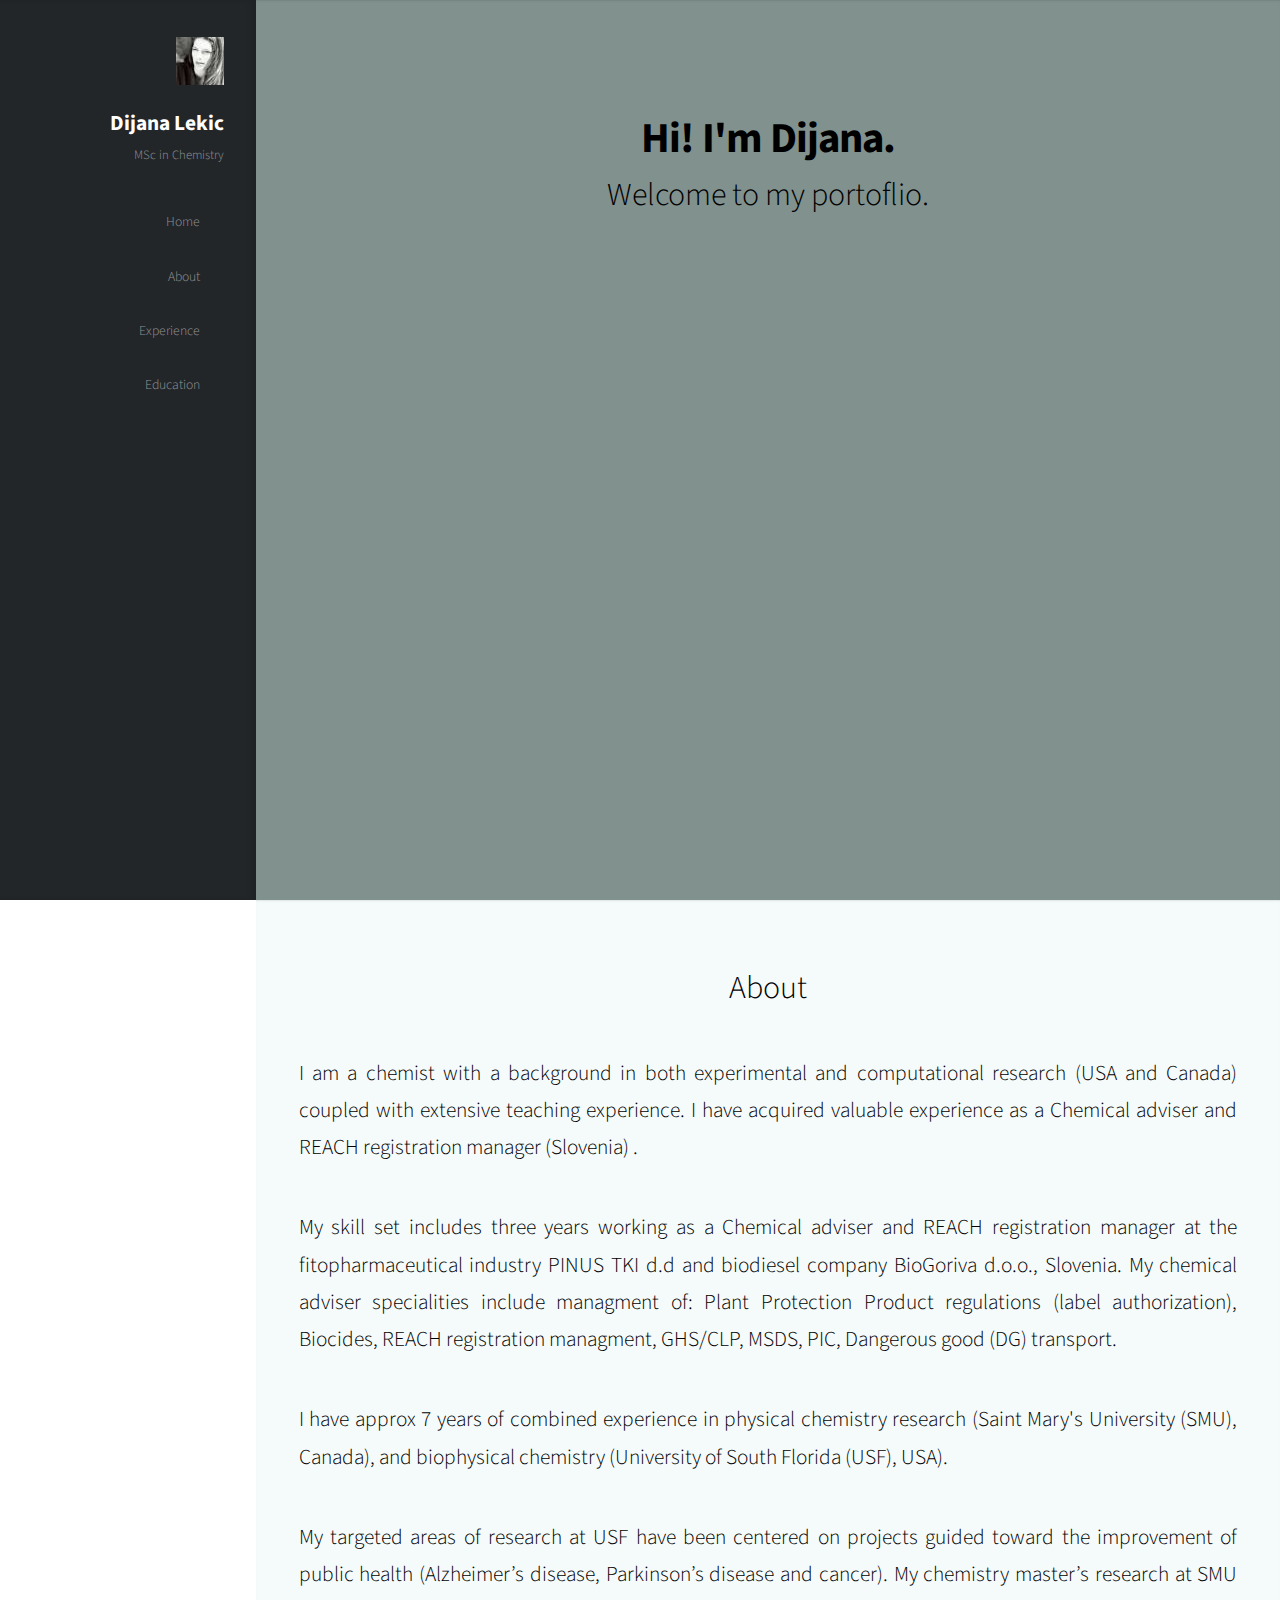
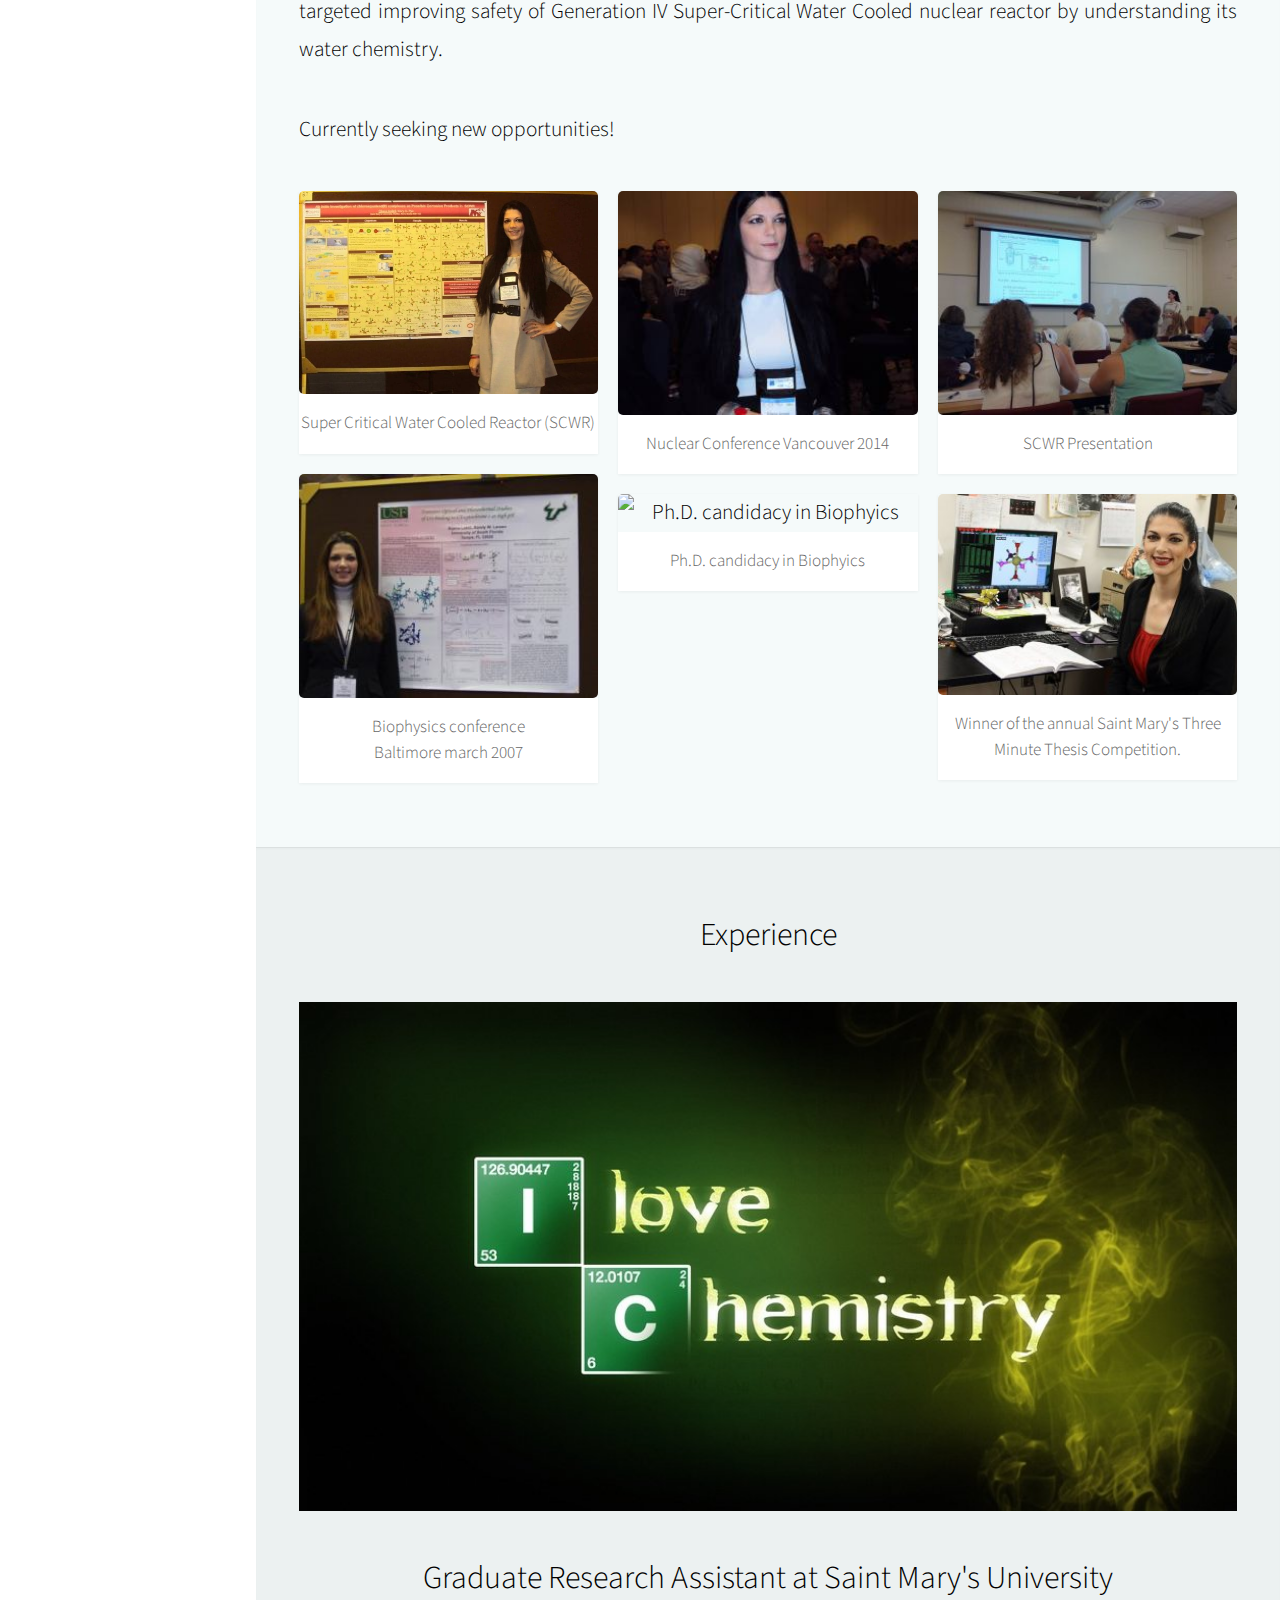
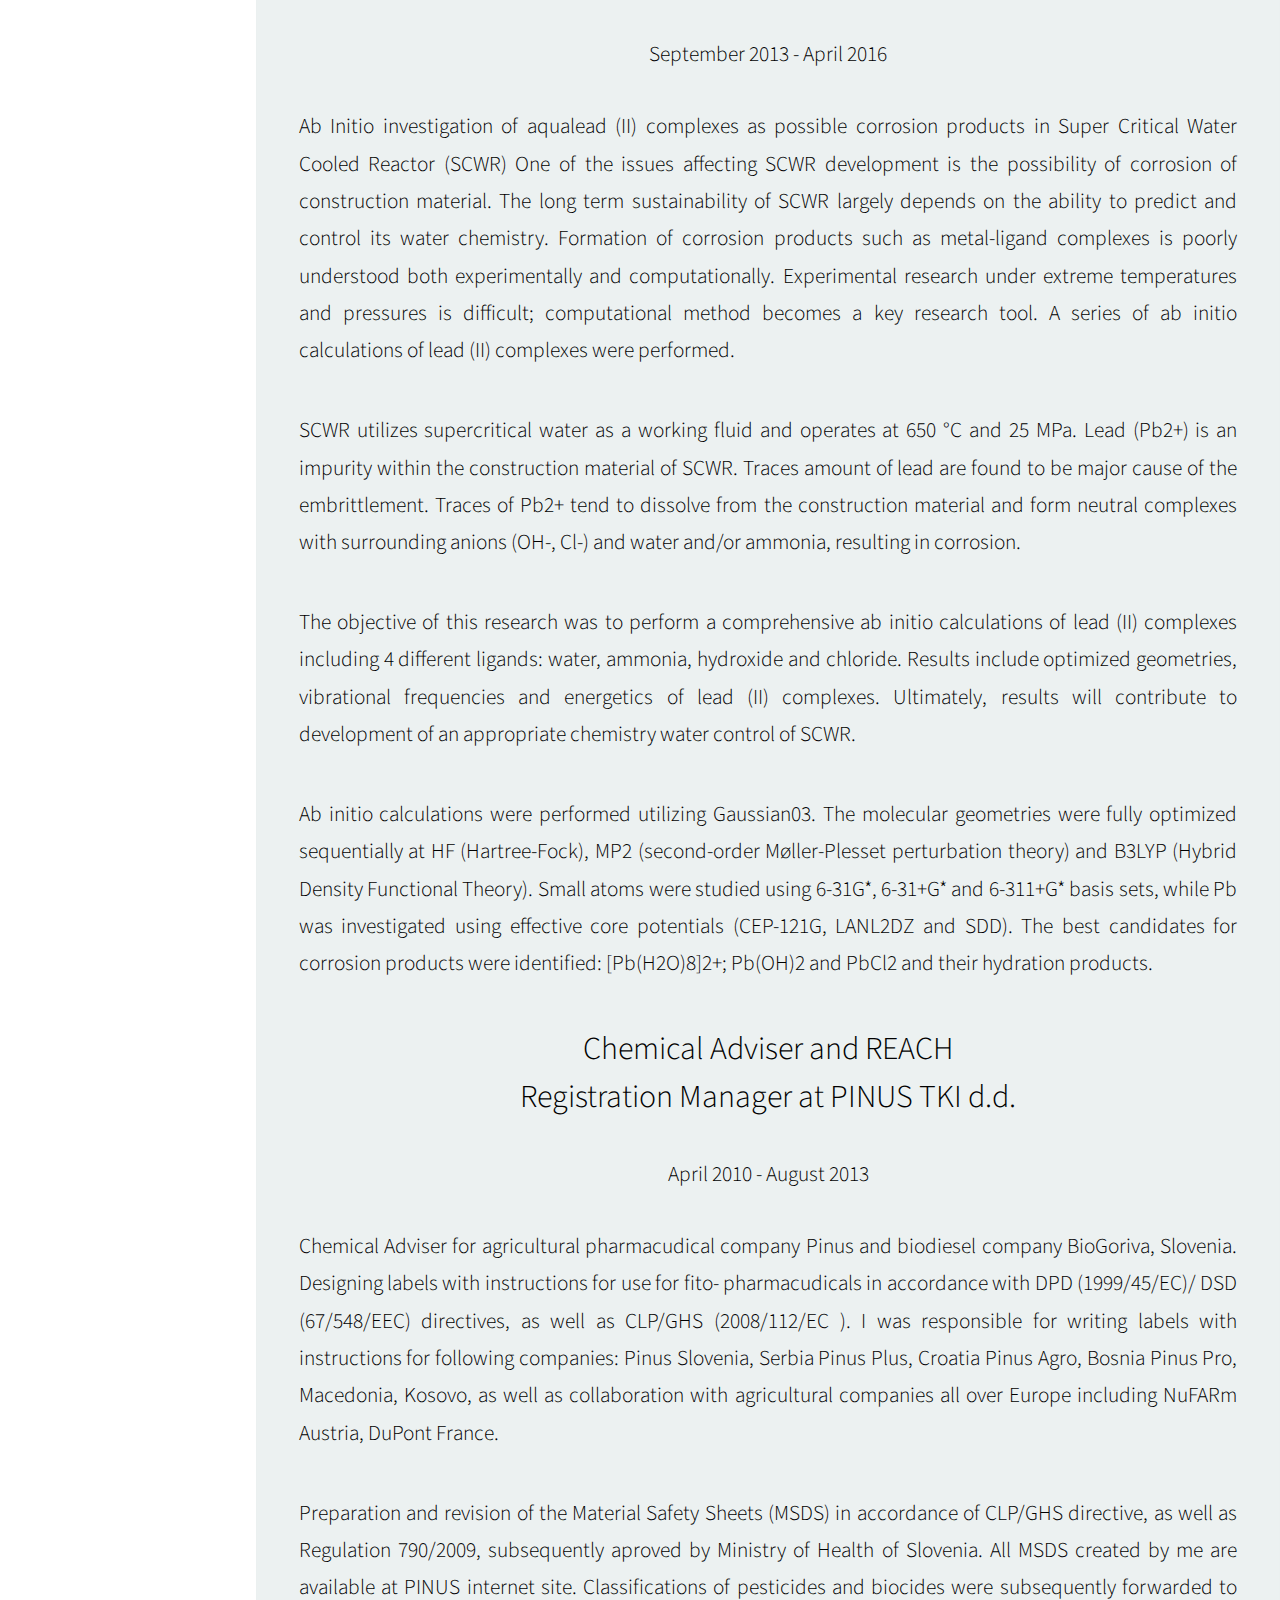
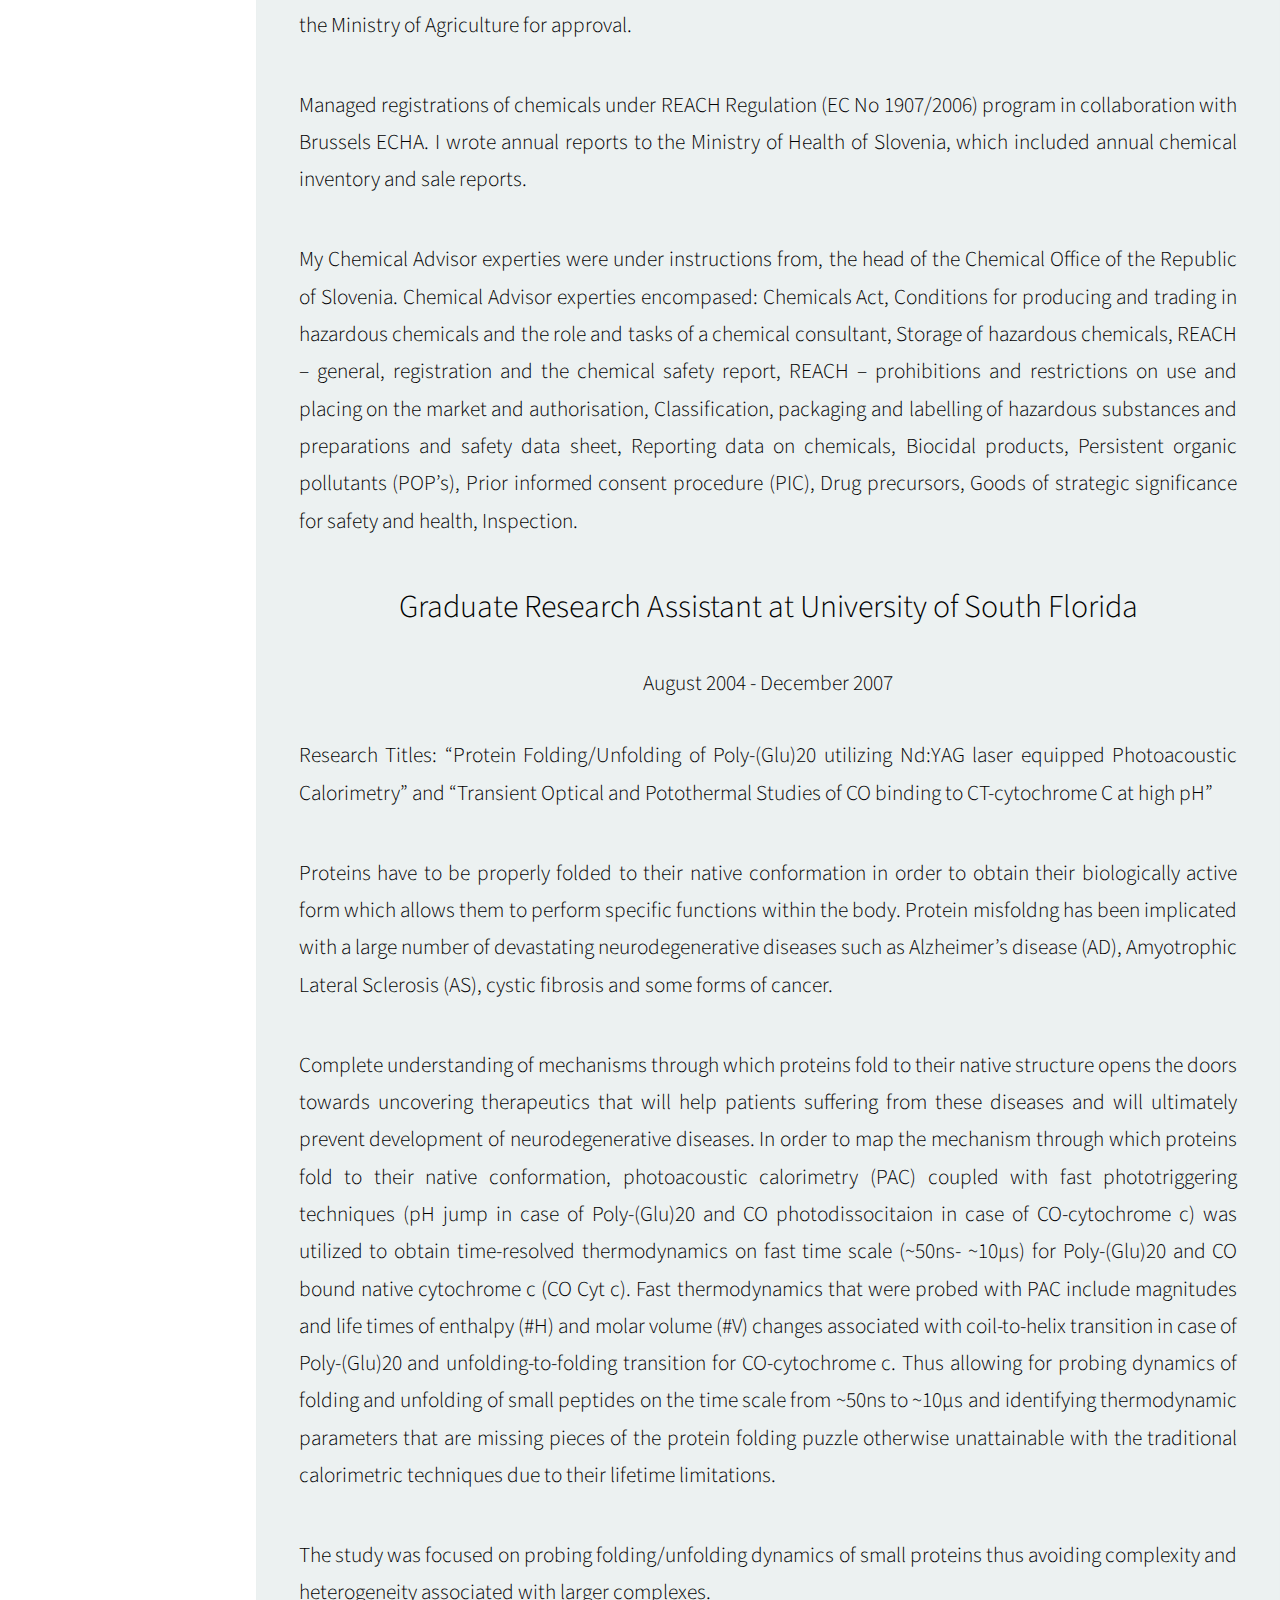
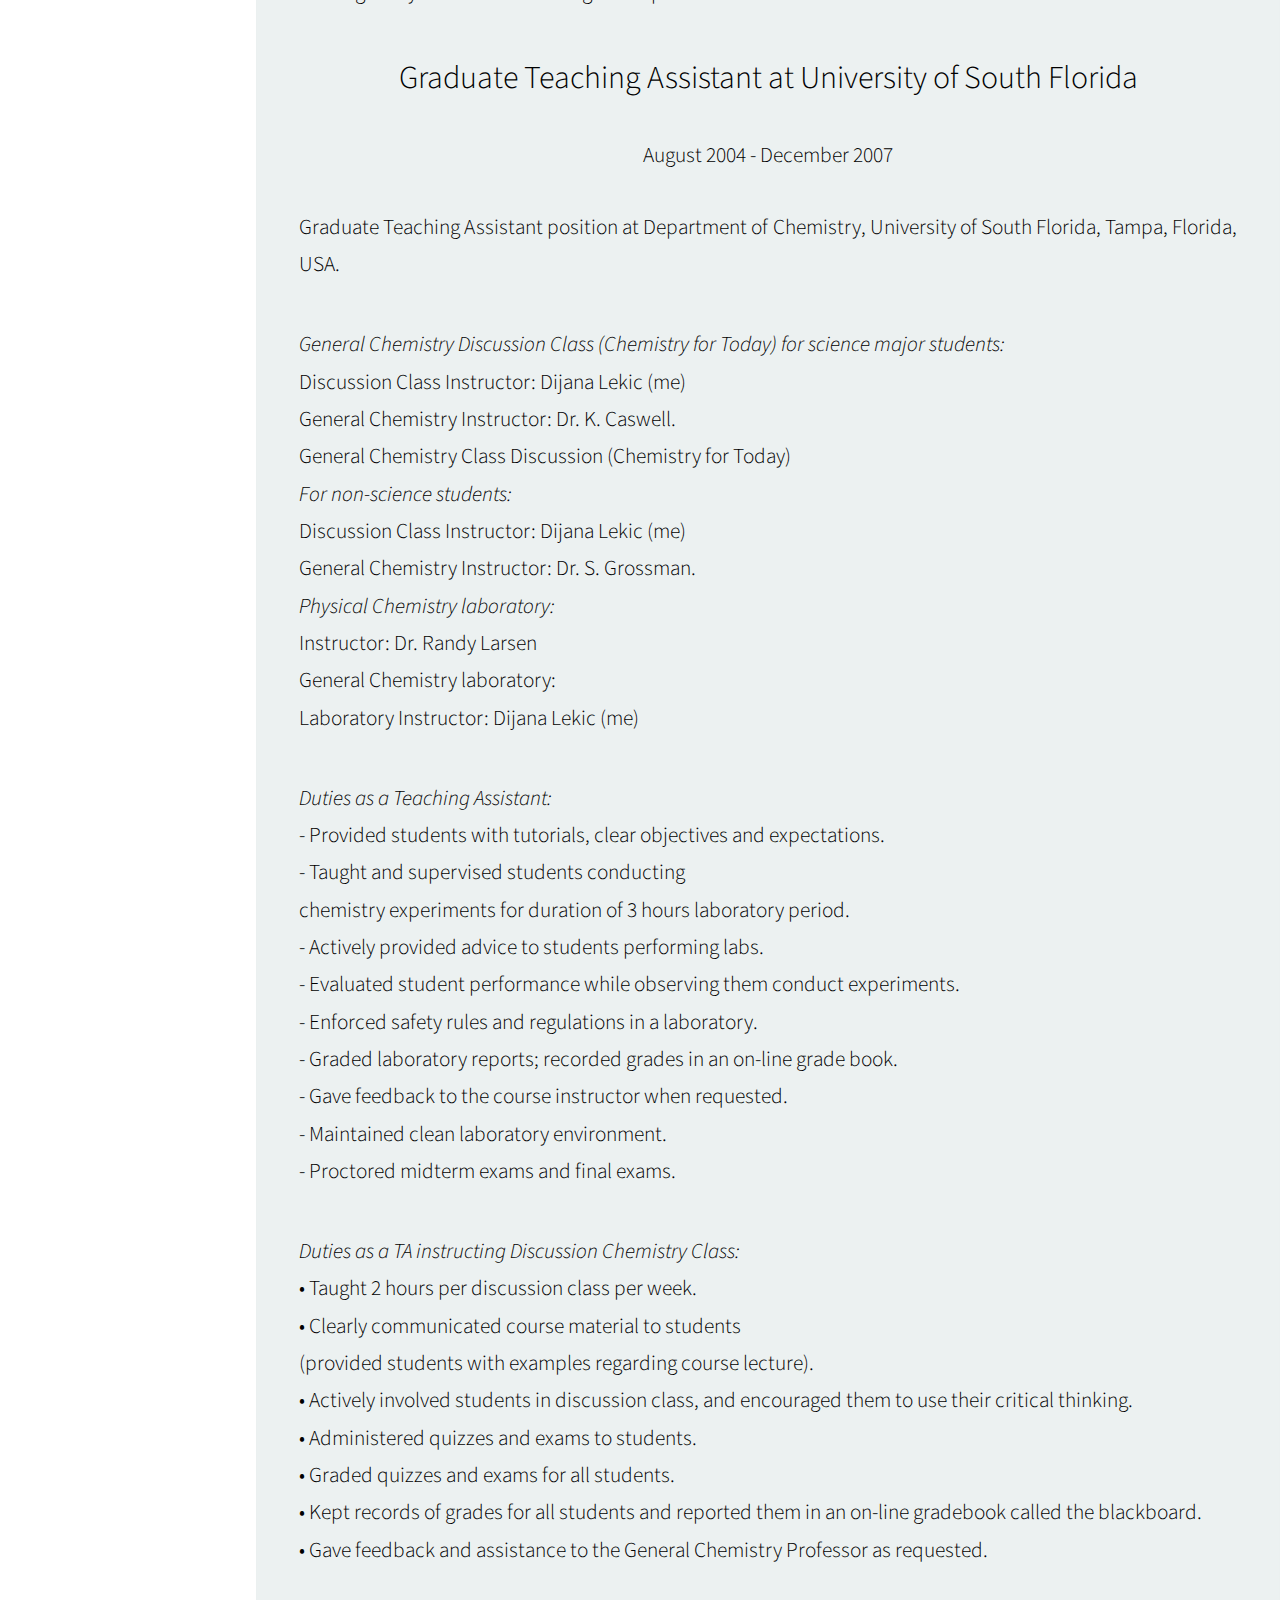
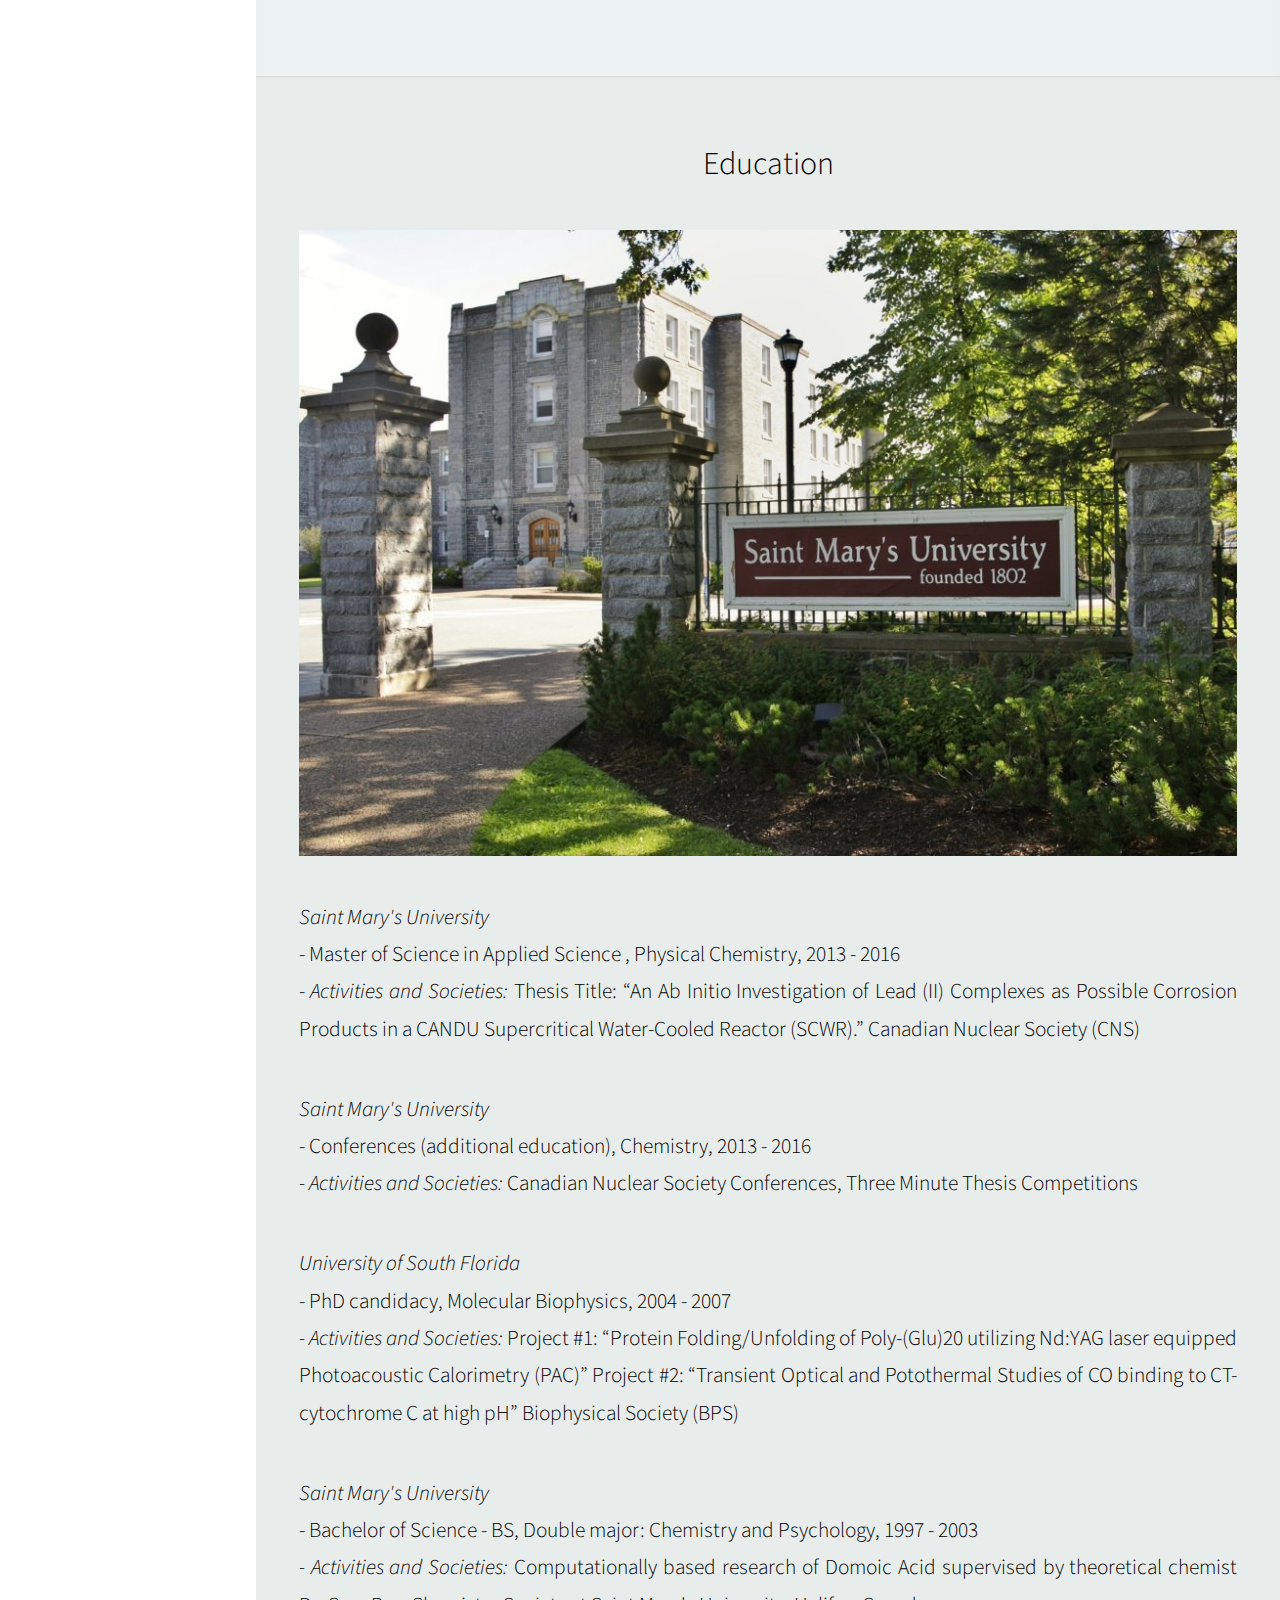
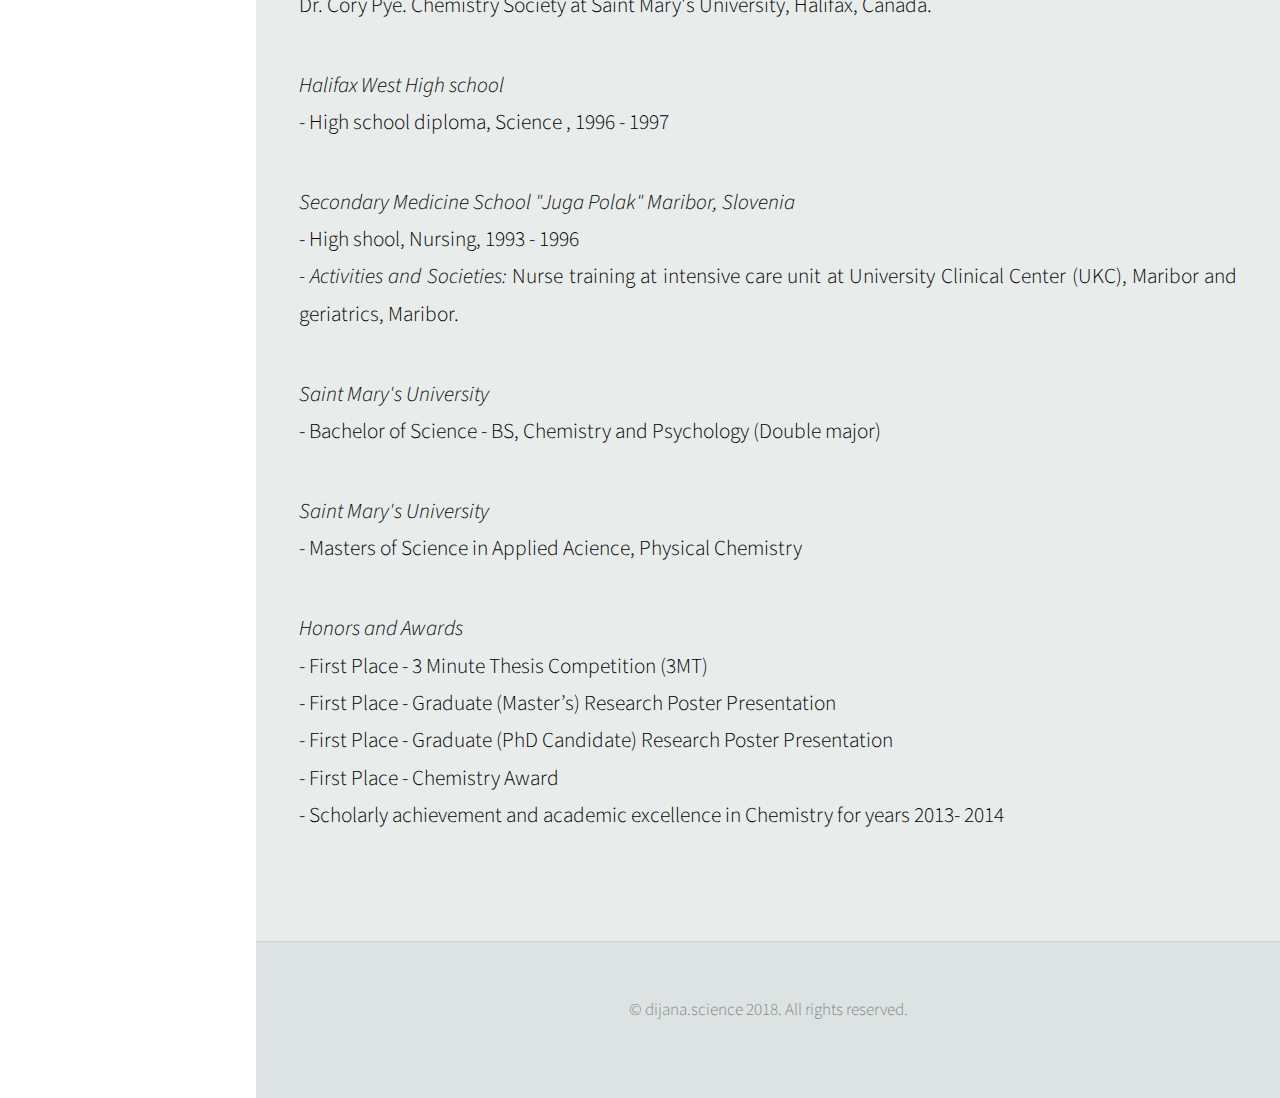
==== commit 5047a9a1: "Update LinkedIn Link" ====
--- a/index.html
+++ b/index.html
@@ -40,7 +40,7 @@
 
 				<div class="bottom">
 						<ul class="icons">
-							<li><a target="_blank" href="https://si.linkedin.com/in/dijana-anželj-msc-695a5889" class="icon fa-linkedin"><span class="label">LinkedIn</span></a></li>
+							<li><a target="_blank" href="https://uk.linkedin.com/in/mag-dijana-an%C5%BEelj-msc-695a5889" class="icon fa-linkedin"><span class="label">LinkedIn</span></a></li>
 							<li><a href="mailto:dijana.anzelj@gmail.com" class="icon fa-envelope"><span class="label">Email</span></a></li>
 						</ul>
 
